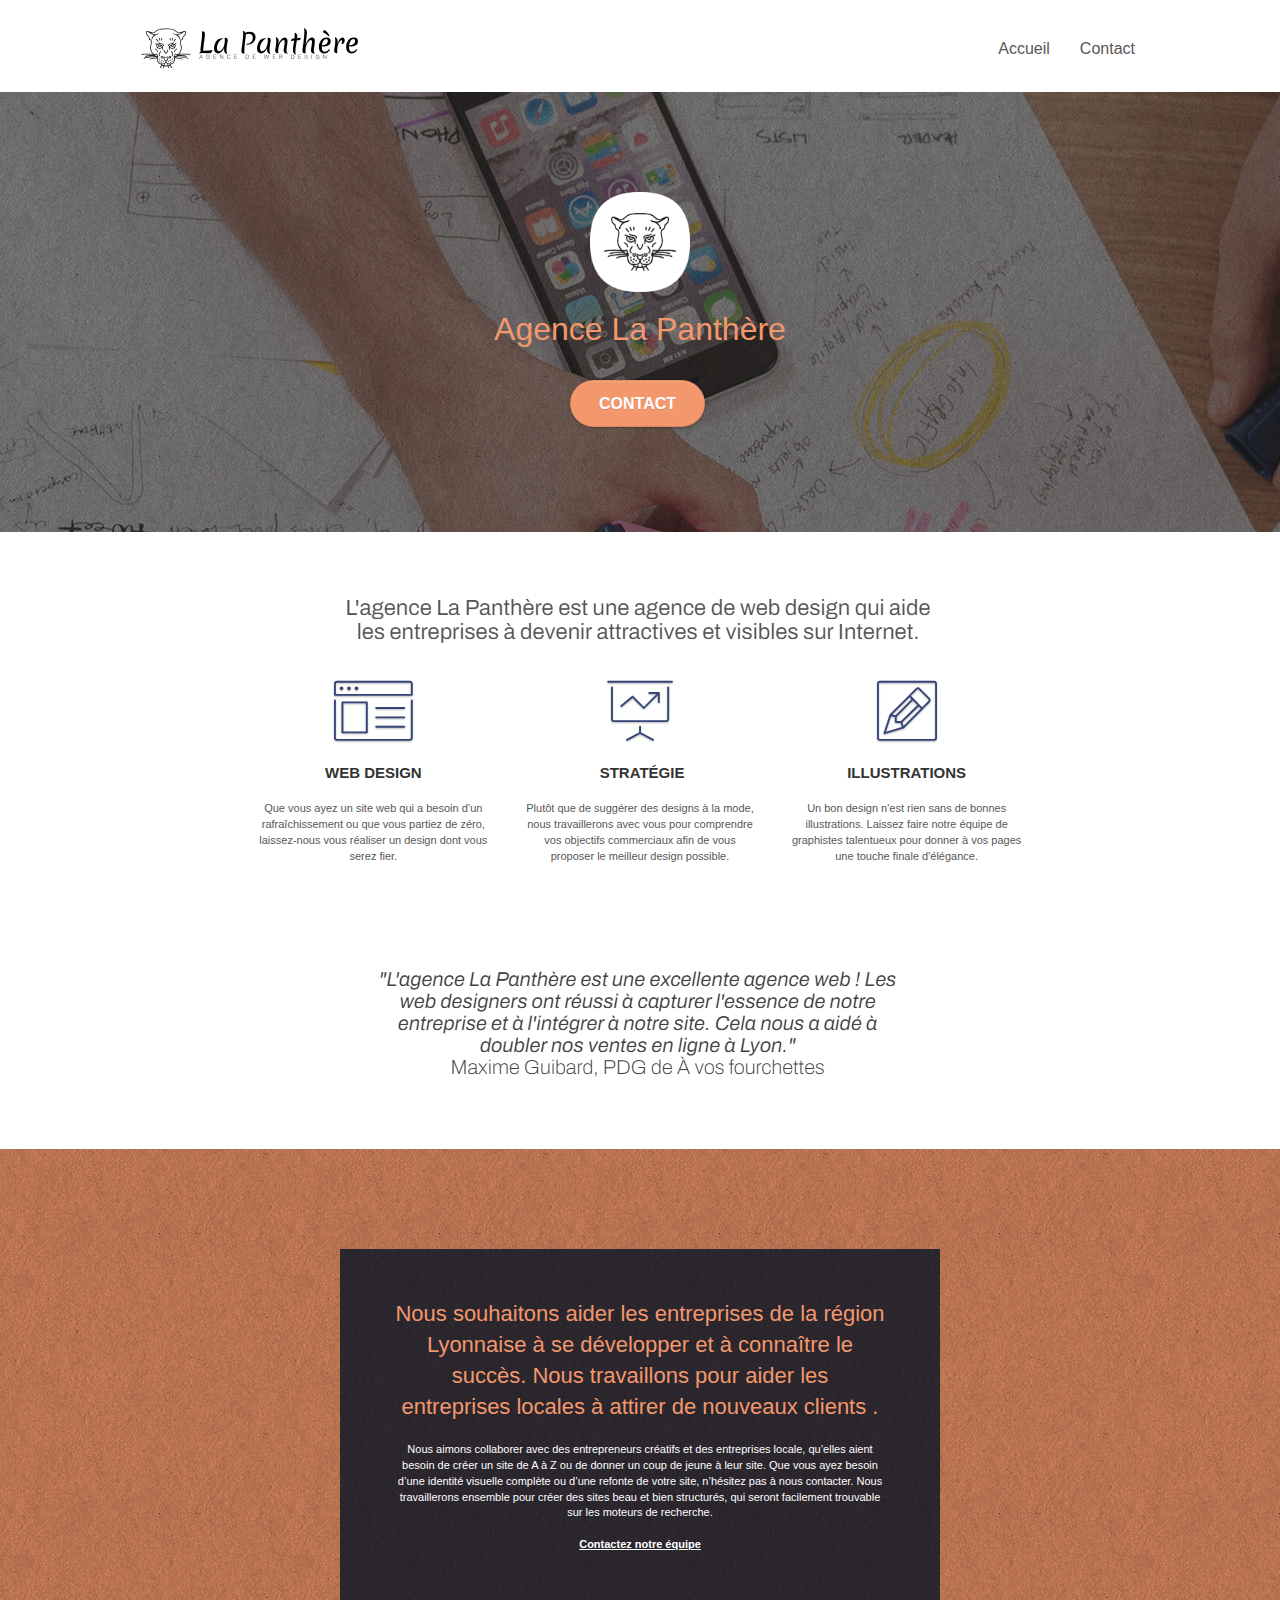
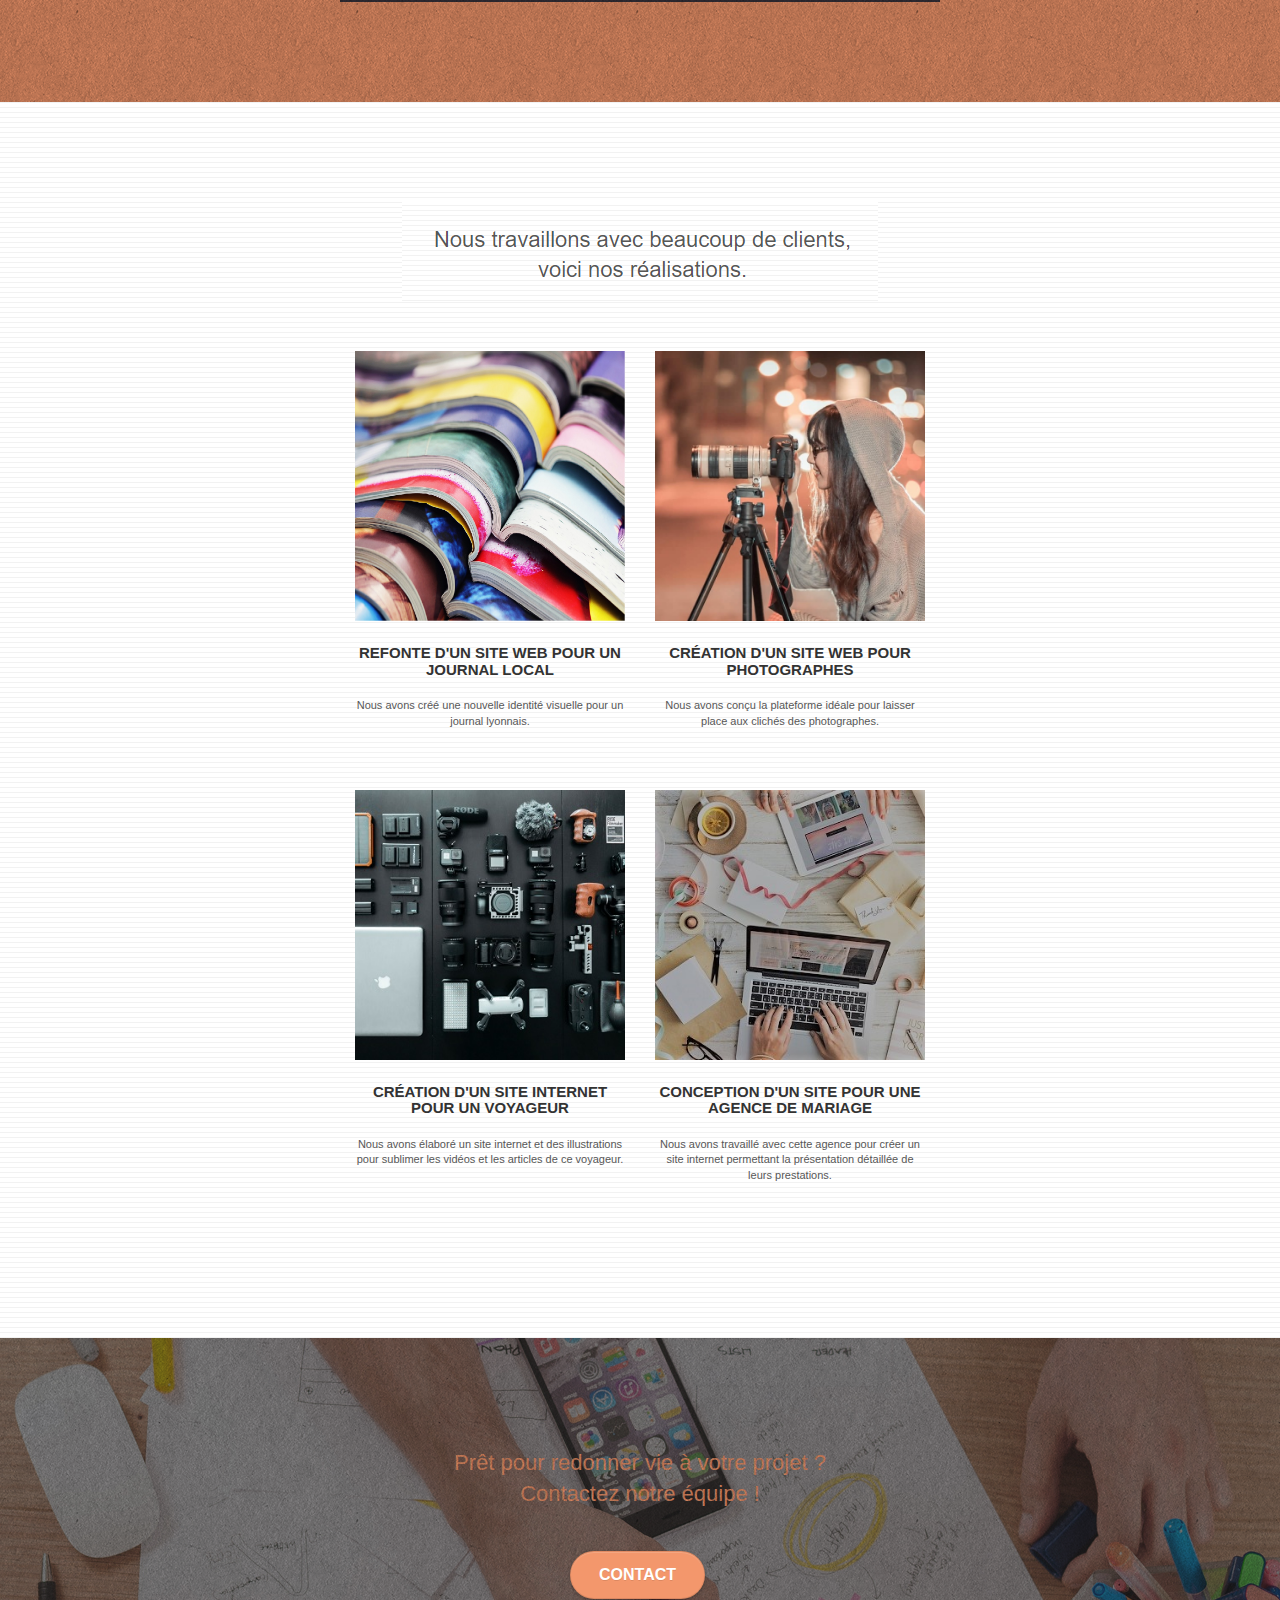
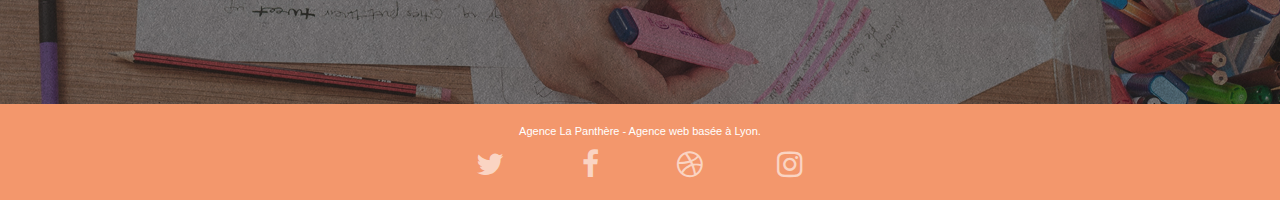
==== index.html @ c5696b27 "fixed all broken links" ====
<!doctype html>
<html lang="fr">
<head>
    <meta charset="utf-8">
    <meta name="keywords" content="seo, google, site web, site internet, agence design paris, agence design, agence design,agence design,agence design,agence design,agence design,agence design,agence design,agence design">
    <meta name="description" content="Agence de web design basée à Lyon!">
    <meta name="viewport" content="width=device-width, initial-scale=1.0, viewport-fit=cover">
    <link rel="shortcut icon" type="image/png" href="favicon.jpg">
    
	<link rel="stylesheet" type="text/css" href="./css/bootstrap.css">
	<link rel="stylesheet" type="text/css" href="style.css">
	<link rel="stylesheet" type="text/css" href="./css/font-awesome.css">
	<link rel="stylesheet" type="text/css" href="./css/et-line.css">
	
    
	<script src="./js/jquery-2.1.0.js"></script>
	<script src="./js/bootstrap.js"></script>
	<script src="./js/blocs.js"></script>
	<script src="./js/jquery.touchSwipe.js" defer></script>
	<script src="./js/gmaps.js"></script>

    <title>La panthère</title>

    
<!-- Analytics -->
 
<!-- Analytics END -->
    
</head>
<body>
<!-- Principal conteneur -->
<div class="page-container">
    
<!-- bloc-0 -->
<div class="bloc bgc-white l-bloc " id="bloc-0">
	<div class="container bloc-sm">

		<nav class="navbar row">
			<div class="navbar-header">
				
				<a class="navbar-brand" href="index.html"><img src="img/agence-la-panthere-monochrome.svg" alt="paris web design logo agence web meilleure agence" height="40" /></a>
				
				<button id="nav-toggle" type="button" class="ui-navbar-toggle navbar-toggle" data-toggle="collapse" data-target=".navbar-1">
					<span class="sr-only">Toggle navigation</span><span class="icon-bar"></span><span class="icon-bar"></span><span class="icon-bar"></span>
				</button>
			</div>
			<div class="collapse navbar-collapse navbar-1 special-dropdown-nav">
				<ul class="site-navigation nav navbar-nav">
					<li>
						<a href="index.html">Accueil</a>
					</li>
					<li>
					</li>
					<li>
						<a href="contact.html">Contact</a>
					</li>
				</ul>
			</div>
		</nav>
	</div>
</div>
<!-- bloc-0 END -->

<!-- bloc-1-presentation -->
<div class="bloc bgc-dark-slate-blue bg-banniere d-bloc bg-t-edge bloc-bg-texture texture-paper b-parallax" id="bloc-1-hero">
	<div class="container bloc-lg">
		<div class="row tight-width-whitespace">
			<div class="col-sm-12">
				<img src="img/logo.png" class="center-block image-resize-mode" width="100" alt="Agence La Panthère, agence web paris, création logo paris" />
				<h1 class="text-center hero-bloc-text tc-white ">
					Agence La Panthère
				</h1>
				<div class="text-center">
					<a href="contact.html" class="btn btn-lg btn-clean btn-rd cta-hero btn-atomic-tangerine" id="cta-hero">Contact</a>
				</div>
			</div>
		</div>
	</div>
</div>
<!-- bloc-1-presentation END -->

<!-- bloc-2-services -->
<div class="bloc bgc-white l-bloc" id="bloc-2-services">
	<div class="container bloc-md">
		<div class="row">
			<div class="col-sm-12 text-center">
				<img alt="agence web, agence web paris, web design paris, stratégie web" src="img/title.png" />
			</div>
		</div>
		<div class="row voffset-lg med-width-whitespace">
			<div class="col-sm-4">
				<div class="text-center">
					<span class="et-icon-browser sm-shadow icon-dark-slate-blue icons icon-lg"></span>
				</div>
				<h3 class="mg-md text-center">
					Web design
				</h3>
				<p class="text-center ">
					Que vous ayez un site web qui a besoin d&rsquo;un rafraîchissement ou que vous partiez de zéro, laissez-nous vous réaliser un design dont vous serez fier.
				</p>
			</div>
			<div class="col-sm-4">
				<div class="text-center">
					<span class="et-icon-presentation sm-shadow icon-dark-slate-blue icons icon-lg"></span>
				</div>
				<h3 class="mg-md text-center">
					&nbsp;Stratégie
				</h3>
				<p class="text-center ">
					Plutôt que de suggérer des designs à la mode, nous travaillerons avec vous pour comprendre vos objectifs commerciaux afin de vous proposer le meilleur design possible.<br>
				</p>
			</div>
			<div class="col-sm-4">
				<div class="text-center">
					<span class="et-icon-edit sm-shadow icon-dark-slate-blue icons icon-lg"></span>
				</div>
				<h3 class="mg-md text-center">
					Illustrations
				</h3>
				<p class="text-center ">
					Un bon design n'est rien sans de bonnes illustrations. Laissez faire notre équipe de graphistes talentueux pour donner à vos pages une touche finale d'élégance.
				</p>
			</div>
		</div>
		<div class="row voffset-lg voffset">
			<div class="col-xs-12 col-md-8 col-md-offset-2 text-center">
				<img alt="agence web, agence web paris, web design paris, stratégie web" src="img/citation.png" />

			</div>
		</div>
	</div>
</div>
<!-- bloc-2-services END -->

<!-- bloc-3-what-i-do -->
<div class="bloc tc-white bgc-atomic-tangerine bg-presentation d-bloc bloc-bg-texture texture-paper b-parallax" id="bloc-3-what-i-do">
	<div class="container bloc-lg">
		<div class="row tight-width-whitespace black-background">
			<div class="col-sm-12">
				<h2 class="mg-md text-center tc-white">
					Nous souhaitons aider les entreprises de la région Lyonnaise à se développer et à connaître le succès. Nous travaillons pour aider les entreprises locales à attirer de nouveaux clients .<br>
				</h2>
				<p class="text-center white">
					Nous aimons collaborer avec des entrepreneurs créatifs et des entreprises locale, qu’elles aient besoin de créer un site de A à Z ou de donner un coup de jeune à leur site. Que vous ayez besoin d’une identité visuelle complète ou d’une refonte de votre site, n’hésitez pas à nous contacter. Nous travaillerons ensemble pour créer des sites beau et bien structurés, qui seront facilement trouvable sur les moteurs de recherche. <br><br><a class="ltc-white bold-link" href="contact.html">Contactez notre équipe</a><br>
				</p>
			</div>
		</div>
	</div>
</div>
<!-- bloc-3-what-i-do END -->

<!-- bloc-4-portfolio -->
<div class="bloc bgc-white bg-lines-h2-bg bg-repeat l-bloc" id="bloc-4-portfolio">
	<div class="container bloc-lg">
		<div class="row">
			<div class="col-sm-12 text-center">
				<img alt="agence web, agence web paris, web design paris, stratégie web" src="img/title2.png" />
			</div>
		</div>
		<div class="row tight-width-whitespace portfolio-row">
			<div class="col-sm-6">
				<a href="#" data-lightbox="img/1.jpg" data-gallery-id="gallery-1" data-caption="Refonte d'un site web pour un journal local" data-frame="snapshot-lb"><img src="img/1.jpg" alt="paris web design logo agence web meilleure agence et refonte site web journal" class="img-responsive portfolio-thumb" /></a>
				<h3 class="mg-md text-center">
					Refonte d'un site web pour un journal local
				</h3>
				<p class="text-center">
					Nous avons créé une nouvelle identité visuelle pour un journal lyonnais.
				</p>
			</div>
			<div class="col-sm-6">
				<a href="#" data-lightbox="img/2.jpg" data-gallery-id="gallery-1" data-caption="Création d'un site web pour photographes" data-frame="snapshot-lb"><img src="img/2.jpg" class="img-responsive portfolio-thumb" alt="paris web design logo agence web meilleure agence, Création d'un site web pour photographes" /></a>
				<h3 class="mg-md text-center">
					Création d'un site web pour photographes
				</h3>
				<p class="text-center">
					Nous avons conçu la plateforme idéale pour laisser place aux clichés des photographes.
				</p>
			</div>
		</div>
		<div class="row tight-width-whitespace portfolio-row">
			<div class="col-sm-6">
				<a href="#" data-lightbox="img/3.bmp" data-gallery-id="gallery-1" data-caption="Création d'un site internet pour un voyageur" data-frame="snapshot-lb"><img src="img/3.bmp" class="img-responsive portfolio-thumb" alt="paris web design logo agence web meilleure agence, Création d'un site web pour voyageur"/></a>
				<h3 class="mg-md text-center">
					Création d'un site internet pour un voyageur
				</h3>
				<p class="text-center">
					Nous avons élaboré un site internet et des illustrations pour sublimer les vidéos et les articles de ce voyageur.
				</p>
			</div>
			<div class="col-sm-6">
				<a href="#" data-lightbox="img/4.bmp" data-gallery-id="gallery-1" data-caption="Conception d'un site pour une agence de mariage" data-frame="snapshot-lb"><img src="img/4.bmp" class="img-responsive portfolio-thumb" alt="paris web design logo agence web meilleure agence, Création d'un site web pour agence de mariage" /></a>
				<h3 class="mg-md text-center">
					Conception d'un site pour une agence de mariage
				</h3>
				<p class="text-center">
					Nous avons travaillé avec cette agence pour créer un site internet permettant la présentation détaillée de leurs prestations.
				</p>
			</div>
		</div>
	</div>
</div>
<!-- bloc-4-portfolio END -->

<!-- bloc-5-cta -->
<div class="bloc bgc-dark-slate-blue bg-banniere d-bloc bloc-bg-texture texture-paper" id="bloc-5-cta">
	<div class="container bloc-lg">
		<div class="row">
			<h2 class="mg-md text-center tc-white">
				Prêt pour redonner vie à votre projet ?<br>Contactez notre équipe !
			</h2>
			<div class="col-sm-12 text-center">
				<a href="contact.html" class="btn btn-atomic-tangerine btn-clean btn-rd btn-lg cta-hero">Contact</a>
			</div>
		</div>
	</div>
</div>
<!-- bloc-5-cta END -->

<!-- Footer - bloc-8 -->
<div class="bloc bgc-atomic-tangerine d-bloc" id="bloc-8">
	<div class="container bloc-sm">
		<div class="row">
			<div class="col-sm-12">
				<p class="text-center white">
					Agence La Panthère - Agence web basée à Lyon.<br>
				</p>
				<div class="row row-no-gutters social">
					<div class="col-sm-3">
						<div class="text-center">
							<a class="social" href="index.html"><span class="fa fa-twitter icon-md"></span></a>
						</div>
					</div>
					<div class="col-sm-3">
						<div class="text-center">
							<a class="social" href="index.html"><span class="fa fa-facebook icon-md"></span></a>
						</div>
					</div>
					<div class="col-sm-3">
						<div class="text-center">
							<a class="social" href="index.html"><span class="fa fa-dribbble icon-md"></span></a>
						</div>
					</div>
					<div class="col-sm-3">
						<div class="text-center">
							<a class="social" href="index.html"><span class="fa fa-instagram icon-md"></span></a>
						</div>
					</div>
					
				
			</div>
		</div>
	</div>
</div>
<!-- Footer - bloc-8 END -->

</div>
<!-- Principal conteneur END -->
    

</body>
</html>
---- style.css ----
body {
    margin: 0;
    padding: 0;
    background: #FFF;
    overflow-x: hidden;
    -webkit-font-smoothing: antialiased;
    -moz-osx-font-smoothing: grayscale;
}

a,
button {
    transition: all .3s ease-in-out;
    outline: none!important;
}

a:hover {
    text-decoration: none;
    cursor: pointer;
}

#page-loading-blocs-notifaction {
    position: fixed;
    top: 0;
    bottom: 0;
    width: 100%;
    z-index: 100000;
    background: #FFFFFF url("img/pageload-spinner.gif") no-repeat center center;
}

.bloc {
    width: 100%;
    clear: both;
    background: 50% 50% no-repeat;
    padding: 0 50px;
    -webkit-background-size: cover;
    -moz-background-size: cover;
    -o-background-size: cover;
    background-size: cover;
    position: relative;
}

.bloc .container {
    padding-left: 0;
    padding-right: 0;
}

.bloc-lg {
    padding: 100px 50px;
}

.bloc-md {
    padding: 50px;
}

.bloc-sm {
    padding: 20px 50px;
}

.bg-center,
.bg-l-edge,
.bg-r-edge,
.bg-t-edge,
.bg-b-edge,
.bg-tl-edge,
.bg-bl-edge,
.bg-tr-edge,
.bg-br-edge,
.bg-repeat {
    -webkit-background-size: auto!important;
    -moz-background-size: auto!important;
    -o-background-size: auto!important;
    background-size: auto!important;
}

.bg-repeat {
    background: repeat;
}

.bg-t-edge {
    background: top no-repeat;
}

.bloc-bg-texture::before {
    content: "";
    background-size: 2px 2px;
    position: absolute;
    top: 0;
    bottom: 0;
    left: 0;
    right: 0;
}

.texture-paper::before {
    background: url("img/texture-paper.png");
    background-size: 280px 280px;
}

.b-parallax {
    background-attachment: fixed;
}

.d-bloc {
    color: rgba(255, 255, 255, .7);
}

.d-bloc button:hover {
    color: rgba(255, 255, 255, .9);
}

.d-bloc .icon-round,
.d-bloc .icon-square,
.d-bloc .icon-rounded,
.d-bloc .icon-semi-rounded-a,
.d-bloc .icon-semi-rounded-b {
    border-color: rgba(255, 255, 255, .9);
}

.d-bloc .divider-h span {
    border-color: rgba(255, 255, 255, .2);
}

.d-bloc .a-btn,
.d-bloc .navbar a,
.d-bloc .navbar-brand,
.d-bloc a .icon-sm,
.d-bloc a .icon-md,
.d-bloc a .icon-lg,
.d-bloc a .icon-xl,
.d-bloc h1 a,
.d-bloc h2 a,
.d-bloc h3 a,
.d-bloc h4 a,
.d-bloc h5 a,
.d-bloc h6 a,
.d-bloc p a {
    color: rgba(255, 255, 255, .6);
}

.d-bloc .a-btn:hover,
.d-bloc .navbar a:hover,
.d-bloc .navbar-brand:hover,
.d-bloc a:hover .icon-sm,
.d-bloc a:hover .icon-md,
.d-bloc a:hover .icon-lg,
.d-bloc a:hover .icon-xl,
.d-bloc h1 a:hover,
.d-bloc h2 a:hover,
.d-bloc h3 a:hover,
.d-bloc h4 a:hover,
.d-bloc h5 a:hover,
.d-bloc h6 a:hover,
.d-bloc p a:hover {
    color: rgba(255, 255, 255, 1);
}

.d-bloc .navbar-toggle .icon-bar {
    background: rgba(255, 255, 255, 1);
}

.d-bloc .btn-wire,
.d-bloc .btn-wire:hover {
    color: rgba(255, 255, 255, 1);
    border-color: rgba(255, 255, 255, 1);
}

.d-bloc .panel {
    color: rgba(0, 0, 0, .5);
}

.d-bloc .panel button:hover {
    color: rgba(0, 0, 0, .7);
}

.d-bloc .panel icon {
    border-color: rgba(0, 0, 0, .7);
}

.d-bloc .panel .divider-h span {
    border-color: rgba(0, 0, 0, .1);
}

.d-bloc .panel .a-btn {
    color: rgba(0, 0, 0, .6);
}

.d-bloc .panel .a-btn:hover {
    color: rgba(0, 0, 0, 1);
}

.d-bloc .panel .btn-wire,
.d-bloc .panel .btn-wire:hover {
    color: rgba(0, 0, 0, .7);
    border-color: rgba(0, 0, 0, .3);
}

.d-bloc .panel,
.l-bloc {
    color: rgba(0, 0, 0, .5);
}

.d-bloc .panel button:hover,
.l-bloc button:hover {
    color: rgba(0, 0, 0, .7);
}

.l-bloc .icon-round,
.l-bloc .icon-square,
.l-bloc .icon-rounded,
.l-bloc .icon-semi-rounded-a,
.l-bloc .icon-semi-rounded-b {
    border-color: rgba(0, 0, 0, .7);
}

.d-bloc .panel .divider-h span,
.l-bloc .divider-h span {
    border-color: rgba(0, 0, 0, .1);
}

.d-bloc .panel .a-btn,
.l-bloc .a-btn,
.l-bloc .navbar a,
.l-bloc .navbar-brand,
.l-bloc a .icon-sm,
.l-bloc a .icon-md,
.l-bloc a .icon-lg,
.l-bloc a .icon-xl,
.l-bloc h1 a,
.l-bloc h2 a,
.l-bloc h3 a,
.l-bloc h4 a,
.l-bloc h5 a,
.l-bloc h6 a,
.l-bloc p a {
    color: rgba(0, 0, 0, .6);
}

.d-bloc .panel .a-btn:hover,
.l-bloc .a-btn:hover,
.l-bloc .navbar a:hover,
.l-bloc .navbar-brand:hover,
.l-bloc a:hover .icon-sm,
.l-bloc a:hover .icon-md,
.l-bloc a:hover .icon-lg,
.l-bloc a:hover .icon-xl,
.l-bloc h1 a:hover,
.l-bloc h2 a:hover,
.l-bloc h3 a:hover,
.l-bloc h4 a:hover,
.l-bloc h5 a:hover,
.l-bloc h6 a:hover,
.l-bloc p a:hover {
    color: rgba(0, 0, 0, 1);
}

.l-bloc .navbar-toggle .icon-bar {
    color: rgba(0, 0, 0, .6);
}

.d-bloc .panel .btn-wire,
.d-bloc .panel .btn-wire:hover,
.l-bloc .btn-wire,
.l-bloc .btn-wire:hover {
    color: rgba(0, 0, 0, .7);
    border-color: rgba(0, 0, 0, .3);
}

.voffset {
    margin-top: 30px;
}

.voffset-lg {
    margin-top: 80px;
}

.row-no-gutters {
    margin-right: 0;
    margin-left: 0;
}

.row.row-no-gutters > [class^="col-"],
.row.row-no-gutters > [class*=" col-"] {
    padding-right: 0;
    padding-left: 0;
}

#bloc-1-hero h1 {
    font-size: 32px;
}

.navbar {
    margin-bottom: 0;
    z-index: 1;
}

.navbar-brand {
    height: auto;
    padding: 3px 15px;
    font-size: 25px;
    font-weight: normal;
    font-weight: 600;
    line-height: 44px;
}

.navbar-brand img {
    max-height: 200px;
    margin: 0 5px 0 0;
    display: inline;
}

.navbar-brand img[src$=svg] {
    min-width: 100px;
}

.nav-center .navbar-brand img {
    margin: 0;
}

.navbar .nav {
    padding-top: 2px;
    margin-right: -16px;
    float: right;
    z-index: 1;
}

.nav > li {
    float: left;
    margin-top: 4px;
    font-size: 16px;
}

.navbar-nav .open .dropdown-menu > li > a {
    text-align: inherit;
}

.nav > li a:hover,
.nav > li a:focus {
    background: transparent;
}

.navbar-toggle {
    margin: 10px 10px 0 0;
    border: 0px;
}

.navbar-toggle:hover {
    background: transparent!important;
}

.navbar-toggle .icon-bar {
    background-color: rgba(0, 0, 0, .5);
    width: 26px;
}

.nav-invert .navbar .nav {
    float: left;
}

.nav-invert .navbar-header,
.nav-invert .navbar-brand {
    float: right;
    position: relative;
    z-index: 2;
}

@media (min-width: 768px) {
    .site-navigation {
        position: absolute;
        top: 50%;
        right: 20px;
        transform: translate(0, -50%);
        -webkit-transform: translateY(-50%);
    }
    .nav > li .dropdown-menu a,
    .nav > li .dropdown-menu a:hover {
        color: #484848;
    }
    .nav-invert .site-navigation {
        left: 0;
        right: 0;
    }
    .nav-center {
        text-align: center;
    }
    .nav-center .navbar-header {
        width: 100%;
    }
    .nav-center .navbar-header,
    .nav-center .navbar-brand,
    .nav-center .nav > li {
        float: none;
        display: inline-block;
    }
    .nav-center .site-navigation {
        position: relative;
        width: 100%;
        right: 0;
        margin-right: 0px;
        margin-top: 20px;
    }
    .nav-center.mini-nav .navbar-toggle {
        float: none;
        margin: 10px auto 0;
    }
}

.nav > li > .dropdown a {
    background: none!important;
    display: block;
    padding: 14px 15px;
}

nav .caret {
    margin: 0 5px;
}

.dropdown-menu .dropdown-menu {
    top: -8px;
    left: 100%;
}

.dropdown-menu .dropmenu-flow-right {
    top: 100%;
    left: 0;
    margin-left: -1px;
    border-top-left-radius: 0;
    border-top-right-radius: 0;
}

.dropdown-menu .dropdown span {
    border: 4px solid black;
    border-top-color: transparent;
    border-right-color: transparent;
    border-bottom-color: transparent;
    margin: 6px -5px 0 0!important;
    float: right;
}

.mg-md {
    margin-top: 10px;
    margin-bottom: 20px;
}

.mg-lg {
    margin-top: 10px;
    margin-bottom: 40px;
}

.btn {
    margin: 0 5px 5px 0;
}

.btn.pull-right {
    margin: 0 0 5px 5px;
}

.btn-d,
.btn-d:hover,
.btn-d:focus {
    color: #FFF;
    background: rgba(0, 0, 0, .3);
}

button {
    outline: none!important;
}

.btn-rd {
    border-radius: 40px;
}

.btn-clean {
    border: 1px solid rgba(0, 0, 0, .08);
    border-bottom-color: rgba(0, 0, 0, .1);
    text-shadow: 0 1px 0 rgba(0, 0, 1, .1);
    box-shadow: 0 1px 3px rgba(0, 0, 1, .25), inset 0 1px 0 0 rgba(255, 255, 255, .15);
}

.icon-md {
    font-size: 30px!important;
}

.icon-lg {
    font-size: 60px!important;
}

.sm-shadow {
    text-shadow: 0 1px 2px rgba(0, 0, 0, .3);
}

.panel-sq,
.panel-sq .panel-heading,
.panel-sq .panel-footer {
    border-radius: 0;
}

.panel-rd {
    border-radius: 30px;
}

.panel-rd .panel-heading {
    border-radius: 29px 29px 0 0;
}

.panel-rd .panel-footer {
    border-radius: 0 0 29px 29px;
}

.form-control {
    border-color: rgba(0, 0, 0, .1);
    box-shadow: none;
}

.scrollToTop {
    width: 40px;
    height: 40px;
    position: fixed;
    bottom: 20px;
    right: 20px;
    opacity: 0;
    z-index: 500;
    transition: all .3s ease-in-out;
}

.scrollToTop span {
    margin-top: 6px;
}

.showScrollTop {
    font-size: 14px;
    opacity: 1;
}

a[data-lightbox] {
    position: relative;
    display: block;
    text-align: center;
}

a[data-lightbox]:hover::before {
    content: "+";
    font-family: "HelveticaNeue-Light", "Helvetica Neue Light", "Helvetica Neue", Helvetica, Arial;
    font-size: 32px;
    width: 50px;
    height: 50px;
    margin-left: -25px;
    border-radius: 50%;
    background: rgba(0, 0, 0, .6);
    color: #FFF;
    font-weight: 100;
    z-index: 1;
    position: absolute;
    top: 50%;
    transform: translateY(-50%);
    -webkit-transform: translateY(-50%);
}

a[data-lightbox]:hover img {
    opacity: 0.6;
    -webkit-animation-fill-mode: none;
    animation-fill-mode: none;
}

#lightbox-modal {
    display: flex;
    align-items: center;
}

#lightbox-modal .modal-dialog {
    width: 90%;
    max-width: 900px;
    margin: 0 auto 0;
}

#lightbox-modal .modal-dialog img {
    max-height: 90vh;
    margin: 0 auto;
}

.lightbox-caption {
    padding: 20px;
    color: #FFF;
    background: rgba(0, 0, 0, .5);
    position: absolute;
    left: 15px;
    right: 15px;
    bottom: 5px;
}

.close-lightbox {
    color: #FFF;
    font-size: 30px;
    position: absolute;
    top: 20px;
    right: 20px;
    z-index: 20;
    background: rgba(0, 0, 0, .5);
    border: none;
    line-height: 30px;
    padding: 0 9px 5px;
    opacity: 0.3;
}

.close-lightbox:hover,
.next-lightbox:hover,
.prev-lightbox:hover {
    opacity: 1.0;
    color: #FFF;
}

.next-lightbox,
.prev-lightbox {
    font-size: 20px;
    color: rgba(255, 255, 255, .9);
    background: rgba(0, 0, 0, .5);
    transition: all .2s ease-in-out;
    position: absolute;
    top: 45%;
    z-index: 1;
    opacity: 0.4;
}

.next-lightbox {
    padding: 6px 8px 1px 13px;
    right: 25px;
}

.prev-lightbox {
    padding: 6px 13px 1px 10px;
    left: 25px;
}

.snapshot-lb .modal-body {
    padding-bottom: 45px;
}

.snapshot-lb .lightbox-caption {
    padding: 0;
    color: rgba(0, 0, 0, .5);
    background: none;
}

h1,
h2,
h3,
h4,
h5,
h6,
p,
label,
.btn,
a {
    font-family: "helvetica";
    font-weight: 400;
    color: #575757!important;
}

.container {
    max-width: 1000px;
}

.hero-bloc-text {
    font-size: 38px;
}

.hero-bloc-text-sub {
    font-size: 36px;
}

.statement-bloc-text {
    line-height: 26px;
    font-style: italic;
    font-size: 20px;
    text-align: center;
    font-weight: lighter;
    max-width: 520px;
    margin: auto auto auto auto;
}

p {
    font-size: 11px;
}

.tight-width-whitespace {
    max-width: 600px;
    margin: auto auto auto auto;
}

.h1 {
    font-size: 20px;
    font-family: "Open Sans";
}

.cta-hero {
    margin-top: 22px;
    color: #FFFFFF!important;
    text-transform: uppercase;
    padding: 12px 28px 12px 28px;
    font-size: 16px;
    font-weight: 700;
}

.social {
    max-width: 400px;
    margin: auto auto auto auto;
}

h2 {
    font-size: 22px;
    line-height: 1.4em;
}

h3 {
    font-size: 15px;
    text-transform: uppercase;
    font-weight: 700;
    color: #333333!important;
}

.med-width-whitespace {
    max-width: 800px;
    margin: auto auto auto auto;
    box-shadow: 0px 0px 0px #000000;
}

h1 {
    color: #333333!important;
}

h4 {
    color: #333333!important;
}

.icons {
    margin-bottom: 14px;
    margin-top: 24px;
}

.white {
    color: #FFFFFF!important;
}

.portfolio-thumb {
    margin-bottom: 24px;
}

.portfolio-row {
    margin-bottom: 44px;
    margin-top: 50px;
}

.avatar {
    box-shadow: 0px 4px 9px rgba(0, 0, 0, 0.3);
}

.black-background {
     background-color: #39333C;
    /* rgba(165, 147, 99, 0.7);  */
    padding: 40px 40px 40px 40px;
}

.bold-link {
    font-weight: 900;
    text-decoration: underline!important;
}

.bgc-white {
    background-color: #FFFFFF;
}

.bgc-dark-slate-blue {
    background-color: #364577;
}

.bgc-atomic-tangerine {
    background-color: #F3976C;
}

.tc-white {
    color: #F3976C!important;
}

.btn-atomic-tangerine {
    background: #F3976C;
    color: #FFFFFF!important;
}

.btn-atomic-tangerine:hover {
    background: #c27956!important;
    color: #FFFFFF!important;
}

.ltc-white {
    color: #FFFFFF!important;
}

.ltc-white:hover {
    color: #cccccc!important;
}

.ltc-atomic-tangerine {
    color: #F3976C!important;
}

.ltc-atomic-tangerine:hover {
    color: #c27956!important;
}

.icon-dark-slate-blue {
    color: #364577!important;
    border-color: #364577!important;
}

.bg-dots-bg {
    background-image: url("img/dots-bg.png");
}

.bg-lines-h2-bg {
    background-image: url("img/lines-h2-bg.png");
}

.bg-banniere {
    background-image: url("img/agence-la-panthere.jpg");
}

.bg-presentation {
    background-image: url("img/image-de-presentation.bmp");
}

@media (max-width: 1024px) {
    .bloc {
        padding-left: 20px;
        padding-right: 20px;
    }
    .bloc.full-width-bloc,
    .bloc-tile-2.full-width-bloc .container,
    .bloc-tile-3.full-width-bloc .container,
    .bloc-tile-4.full-width-bloc .container {
        padding-left: 0;
        padding-right: 0;
    }
}

@media (max-width: 992px) and (min-width: 768px) {
    .navbar .nav {
        max-width: 80%
    }
    .nav-center.navbar .nav {
        max-width: 100%
    }
}

@media only screen and (min-device-width: 768px) and (max-device-width: 1024px) and (orientation: landscape) {
    .b-parallax {
        background-attachment: scroll;
    }
}

@media only screen and (min-device-width: 1024px) and (max-device-width: 1366px) and (-webkit-min-device-pixel-ratio: 1.5) {
    .b-parallax {
        background-attachment: scroll;
    }
}

@media (max-width: 991px) {
    .container {
        width: 100%;
    }
    .b-parallax {
        background-attachment: scroll;
    }
    .page-container,
    #hero-bloc {
        overflow-x: hidden;
        position: relative;
    }
    .bloc {
        padding-left: constant(safe-area-inset-left);
        padding-right: constant(safe-area-inset-right);
    }
    .bloc-group,
    .bloc-group .bloc {
        display: block;
        width: 100%;
    }
    .bloc-fill-screen .fill-bloc-top-edge,
    .bloc-fill-screen .fill-bloc-bottom-edge {
        padding: 0 20px;
        padding-left: constant(safe-area-inset-left);
        padding-right: constant(safe-area-inset-right);
    }
}

@media (max-width: 767px) {
    .page-container {
        overflow-x: hidden;
        position: relative;
    }
    h1,
    h2,
    h3,
    h4,
    h5,
    h6,
    p,
    #disqus_thread {
        padding-left: 10px!important;
        padding-right: 10px!important;
    }
    .b-parallax {
        background-attachment: scroll;
    }
    .navbar .nav {
        padding-top: 0;
        border-top: 1px solid rgba(0, 0, 0, .2);
        float: none!important;
    }
    .navbar.row {
        margin-left: 0;
        margin-right: 0;
    }
    .site-navigation {
        position: inherit;
        transform: none;
        -webkit-transform: none;
        -ms-transform: none;
    }
    .nav > li {
        margin-top: 0;
        border-bottom: 1px solid rgba(0, 0, 0, .1);
        background: rgba(0, 0, 0, .05);
        text-align: left;
        padding-left: 15px;
        width: 100%;
    }
    .nav > li:hover {
        background: rgba(0, 0, 0, .08);
    }
    .dropdown .dropdown a .caret {
        float: none;
        margin: 5px 0 0 10px!important;
        border: 4px solid black;
        border-bottom-color: transparent;
        border-right-color: transparent;
        border-left-color: transparent;
    }
    #hero-bloc .navbar .nav {
        background: rgba(0, 0, 0, .8);
    }
    #hero-bloc .navbar .nav a {
        color: rgba(255, 255, 255, .6);
    }
    .hero {
        padding: 50px 0;
    }
    .hero-nav {
        left: -1px;
        right: -1px;
    }
    .navbar-collapse {
        padding: 0;
        overflow-x: hidden;
        -webkit-box-shadow: none;
        box-shadow: none;
    }
    .navbar-brand img {
        max-height: 40px;
        width: auto;
    }
    .nav-invert .navbar-header {
        float: none;
        width: 100%;
    }
    .nav-invert .navbar-toggle {
        float: left;
        margin-left: 10px;
    }
    .bloc {
        padding-left: 0;
        padding-right: 0;
    }
    .bloc-xxl,
    .bloc-xl,
    .bloc-lg {
        padding: 40px 0;
    }
    .bloc-sm,
    .bloc-md {
        padding-left: 0;
        padding-right: 0;
    }
    .bloc-tile-2 .container,
    .bloc-tile-3 .container,
    .bloc-tile-4 .container,
    .bloc-fill-screen .fill-bloc-top-edge,
    .bloc-fill-screen .fill-bloc-bottom-edge {
        padding-left: 0;
        padding-right: 0;
    }
    .a-block {
        padding: 0 10px;
    }
    .btn-dwn {
        display: none;
    }
    .voffset {
        margin-top: 5px;
    }
    .voffset-md {
        margin-top: 20px;
    }
    .voffset-lg {
        margin-top: 30px;
    }
    form {
        padding: 5px;
    }
    .close-lightbox {
        display: inline-block;
    }
    .blocsapp-device-iphone5 {
        background-size: 216px 425px;
        padding-top: 60px;
        width: 216px;
        height: 425px;
    }
    .blocsapp-device-iphone5 img {
        width: 180px;
        height: 320px;
    }
}

@media (max-width: 400px) {
    .bloc {
        padding-left: 0;
        padding-right: 0;
    }
}

@media (max-width: 767px) {
    .bloc-mob-center-text {
        text-align: center;
    }
}
---- css/et-line.css ----
@font-face {
    font-family: et-line;
    src: url(../fonts/et-line.eot);
    src: url(../fonts/et-line.eot?#iefix) format('embedded-opentype'), url(../fonts/et-line.woff) format('woff'), url(../fonts/et-line.ttf) format('truetype'), url(../fonts/et-line.svg#et-line) format('svg');
    font-weight: 400;
    font-style: normal
}

.et-icon-adjustments,
.et-icon-alarmclock,
.et-icon-anchor,
.et-icon-aperture,
.et-icon-attachment,
.et-icon-bargraph,
.et-icon-basket,
.et-icon-beaker,
.et-icon-bike,
.et-icon-book-open,
.et-icon-briefcase,
.et-icon-browser,
.et-icon-calendar,
.et-icon-camera,
.et-icon-caution,
.et-icon-chat,
.et-icon-circle-compass,
.et-icon-clipboard,
.et-icon-clock,
.et-icon-cloud,
.et-icon-compass,
.et-icon-desktop,
.et-icon-dial,
.et-icon-document,
.et-icon-documents,
.et-icon-download,
.et-icon-dribbble,
.et-icon-edit,
.et-icon-envelope,
.et-icon-expand,
.et-icon-facebook,
.et-icon-flag,
.et-icon-focus,
.et-icon-gears,
.et-icon-genius,
.et-icon-gift,
.et-icon-global,
.et-icon-globe,
.et-icon-googleplus,
.et-icon-grid,
.et-icon-happy,
.et-icon-hazardous,
.et-icon-heart,
.et-icon-hotairballoon,
.et-icon-hourglass,
.et-icon-key,
.et-icon-laptop,
.et-icon-layers,
.et-icon-lifesaver,
.et-icon-lightbulb,
.et-icon-linegraph,
.et-icon-linkedin,
.et-icon-lock,
.et-icon-magnifying-glass,
.et-icon-map,
.et-icon-map-pin,
.et-icon-megaphone,
.et-icon-mic,
.et-icon-mobile,
.et-icon-newspaper,
.et-icon-notebook,
.et-icon-paintbrush,
.et-icon-paperclip,
.et-icon-pencil,
.et-icon-phone,
.et-icon-picture,
.et-icon-pictures,
.et-icon-piechart,
.et-icon-presentation,
.et-icon-pricetags,
.et-icon-printer,
.et-icon-profile-female,
.et-icon-profile-male,
.et-icon-puzzle,
.et-icon-quote,
.et-icon-recycle,
.et-icon-refresh,
.et-icon-ribbon,
.et-icon-rss,
.et-icon-sad,
.et-icon-scissors,
.et-icon-scope,
.et-icon-search,
.et-icon-shield,
.et-icon-speedometer,
.et-icon-strategy,
.et-icon-streetsign,
.et-icon-tablet,
.et-icon-target,
.et-icon-telescope,
.et-icon-toolbox,
.et-icon-tools,
.et-icon-tools-2,
.et-icon-trophy,
.et-icon-tumblr,
.et-icon-twitter,
.et-icon-upload,
.et-icon-video,
.et-icon-wallet,
.et-icon-wine {
    font-family: et-line;
    speak: none;
    font-style: normal;
    font-weight: 400;
    font-variant: normal;
    text-transform: none;
    line-height: 1;
    -webkit-font-smoothing: antialiased;
    -moz-osx-font-smoothing: grayscale;
    display: inline-block
}

.et-icon-mobile:before {
    content: "\e000"
}

.et-icon-laptop:before {
    content: "\e001"
}

.et-icon-desktop:before {
    content: "\e002"
}

.et-icon-tablet:before {
    content: "\e003"
}

.et-icon-phone:before {
    content: "\e004"
}

.et-icon-document:before {
    content: "\e005"
}

.et-icon-documents:before {
    content: "\e006"
}

.et-icon-search:before {
    content: "\e007"
}

.et-icon-clipboard:before {
    content: "\e008"
}

.et-icon-newspaper:before {
    content: "\e009"
}

.et-icon-notebook:before {
    content: "\e00a"
}

.et-icon-book-open:before {
    content: "\e00b"
}

.et-icon-browser:before {
    content: "\e00c"
}

.et-icon-calendar:before {
    content: "\e00d"
}

.et-icon-presentation:before {
    content: "\e00e"
}

.et-icon-picture:before {
    content: "\e00f"
}

.et-icon-pictures:before {
    content: "\e010"
}

.et-icon-video:before {
    content: "\e011"
}

.et-icon-camera:before {
    content: "\e012"
}

.et-icon-printer:before {
    content: "\e013"
}

.et-icon-toolbox:before {
    content: "\e014"
}

.et-icon-briefcase:before {
    content: "\e015"
}

.et-icon-wallet:before {
    content: "\e016"
}

.et-icon-gift:before {
    content: "\e017"
}

.et-icon-bargraph:before {
    content: "\e018"
}

.et-icon-grid:before {
    content: "\e019"
}

.et-icon-expand:before {
    content: "\e01a"
}

.et-icon-focus:before {
    content: "\e01b"
}

.et-icon-edit:before {
    content: "\e01c"
}

.et-icon-adjustments:before {
    content: "\e01d"
}

.et-icon-ribbon:before {
    content: "\e01e"
}

.et-icon-hourglass:before {
    content: "\e01f"
}

.et-icon-lock:before {
    content: "\e020"
}

.et-icon-megaphone:before {
    content: "\e021"
}

.et-icon-shield:before {
    content: "\e022"
}

.et-icon-trophy:before {
    content: "\e023"
}

.et-icon-flag:before {
    content: "\e024"
}

.et-icon-map:before {
    content: "\e025"
}

.et-icon-puzzle:before {
    content: "\e026"
}

.et-icon-basket:before {
    content: "\e027"
}

.et-icon-envelope:before {
    content: "\e028"
}

.et-icon-streetsign:before {
    content: "\e029"
}

.et-icon-telescope:before {
    content: "\e02a"
}

.et-icon-gears:before {
    content: "\e02b"
}

.et-icon-key:before {
    content: "\e02c"
}

.et-icon-paperclip:before {
    content: "\e02d"
}

.et-icon-attachment:before {
    content: "\e02e"
}

.et-icon-pricetags:before {
    content: "\e02f"
}

.et-icon-lightbulb:before {
    content: "\e030"
}

.et-icon-layers:before {
    content: "\e031"
}

.et-icon-pencil:before {
    content: "\e032"
}

.et-icon-tools:before {
    content: "\e033"
}

.et-icon-tools-2:before {
    content: "\e034"
}

.et-icon-scissors:before {
    content: "\e035"
}

.et-icon-paintbrush:before {
    content: "\e036"
}

.et-icon-magnifying-glass:before {
    content: "\e037"
}

.et-icon-circle-compass:before {
    content: "\e038"
}

.et-icon-linegraph:before {
    content: "\e039"
}

.et-icon-mic:before {
    content: "\e03a"
}

.et-icon-strategy:before {
    content: "\e03b"
}

.et-icon-beaker:before {
    content: "\e03c"
}

.et-icon-caution:before {
    content: "\e03d"
}

.et-icon-recycle:before {
    content: "\e03e"
}

.et-icon-anchor:before {
    content: "\e03f"
}

.et-icon-profile-male:before {
    content: "\e040"
}

.et-icon-profile-female:before {
    content: "\e041"
}

.et-icon-bike:before {
    content: "\e042"
}

.et-icon-wine:before {
    content: "\e043"
}

.et-icon-hotairballoon:before {
    content: "\e044"
}

.et-icon-globe:before {
    content: "\e045"
}

.et-icon-genius:before {
    content: "\e046"
}

.et-icon-map-pin:before {
    content: "\e047"
}

.et-icon-dial:before {
    content: "\e048"
}

.et-icon-chat:before {
    content: "\e049"
}

.et-icon-heart:before {
    content: "\e04a"
}

.et-icon-cloud:before {
    content: "\e04b"
}

.et-icon-upload:before {
    content: "\e04c"
}

.et-icon-download:before {
    content: "\e04d"
}

.et-icon-target:before {
    content: "\e04e"
}

.et-icon-hazardous:before {
    content: "\e04f"
}

.et-icon-piechart:before {
    content: "\e050"
}

.et-icon-speedometer:before {
    content: "\e051"
}

.et-icon-global:before {
    content: "\e052"
}

.et-icon-compass:before {
    content: "\e053"
}

.et-icon-lifesaver:before {
    content: "\e054"
}

.et-icon-clock:before {
    content: "\e055"
}

.et-icon-aperture:before {
    content: "\e056"
}

.et-icon-quote:before {
    content: "\e057"
}

.et-icon-scope:before {
    content: "\e058"
}

.et-icon-alarmclock:before {
    content: "\e059"
}

.et-icon-refresh:before {
    content: "\e05a"
}

.et-icon-happy:before {
    content: "\e05b"
}

.et-icon-sad:before {
    content: "\e05c"
}

.et-icon-facebook:before {
    content: "\e05d"
}

.et-icon-twitter:before {
    content: "\e05e"
}

.et-icon-googleplus:before {
    content: "\e05f"
}

.et-icon-rss:before {
    content: "\e060"
}

.et-icon-tumblr:before {
    content: "\e061"
}

.et-icon-linkedin:before {
    content: "\e062"
}

.et-icon-dribbble:before {
    content: "\e063"
}
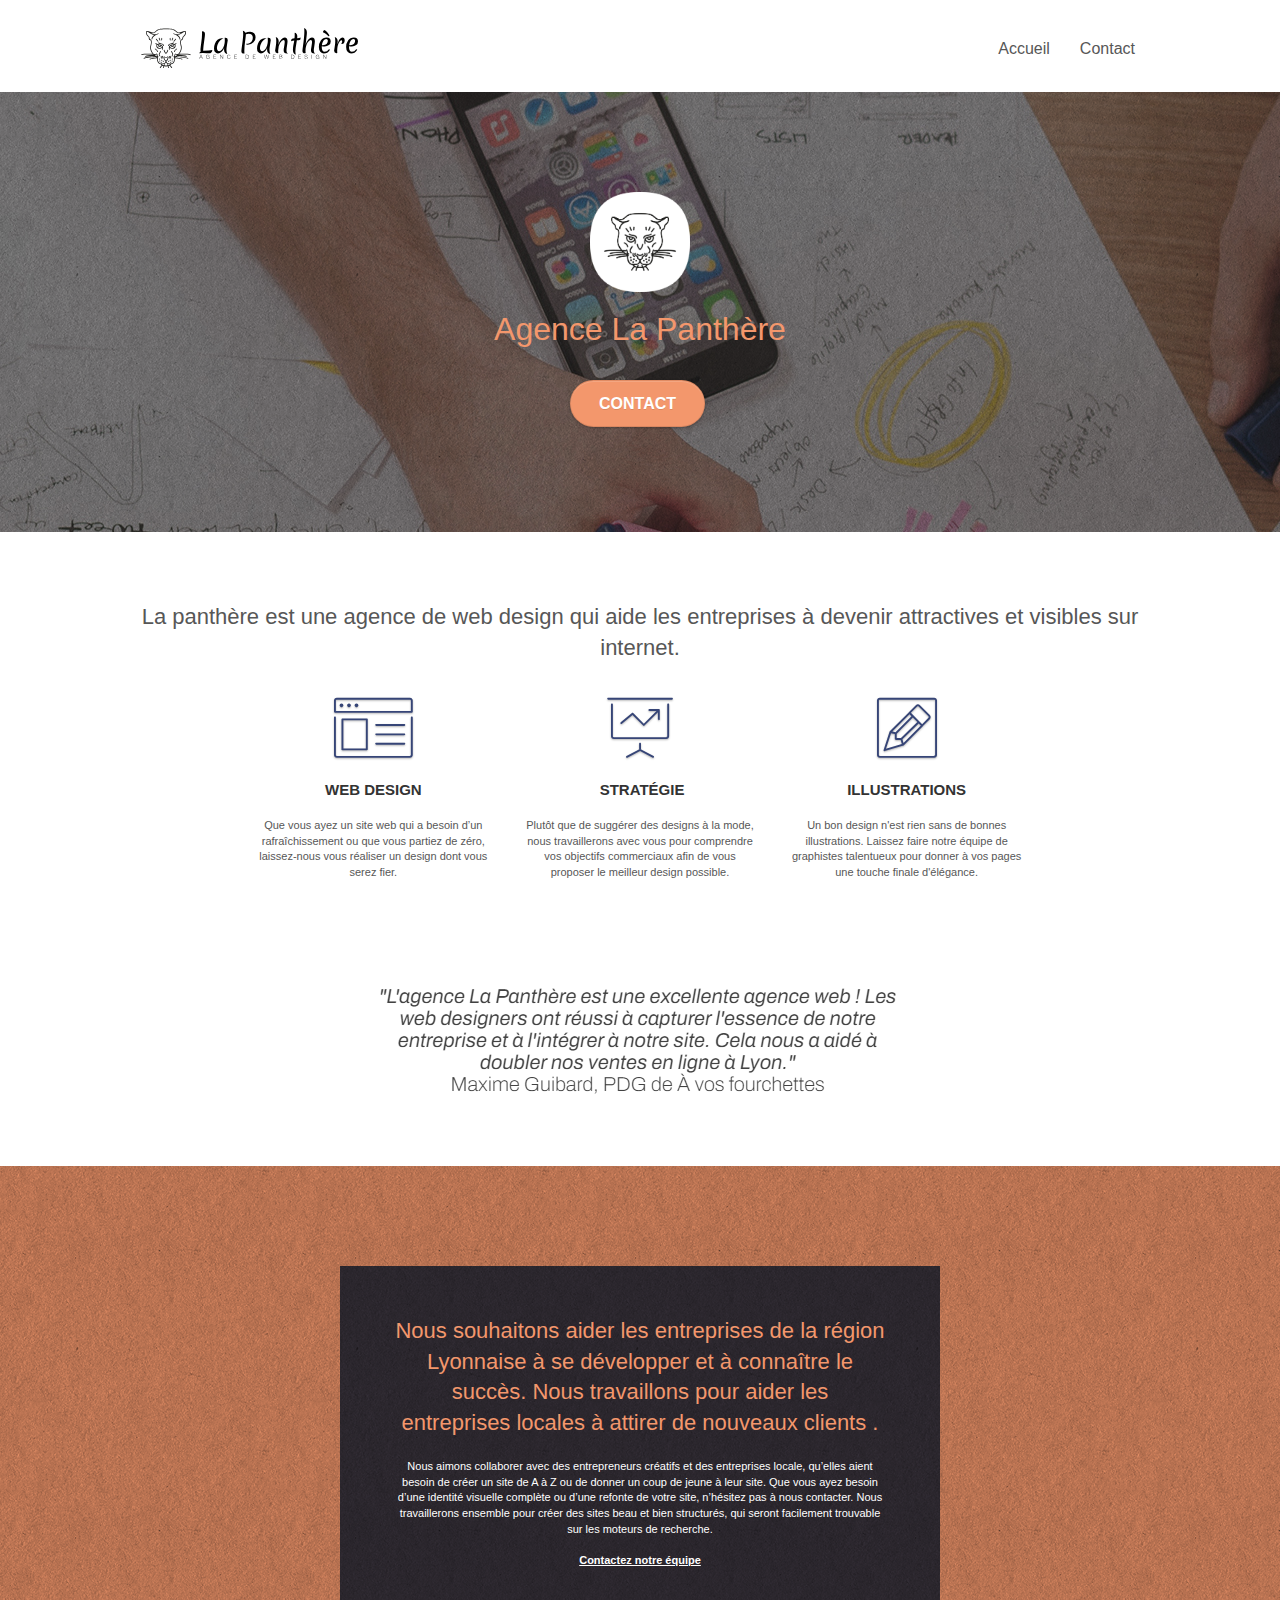
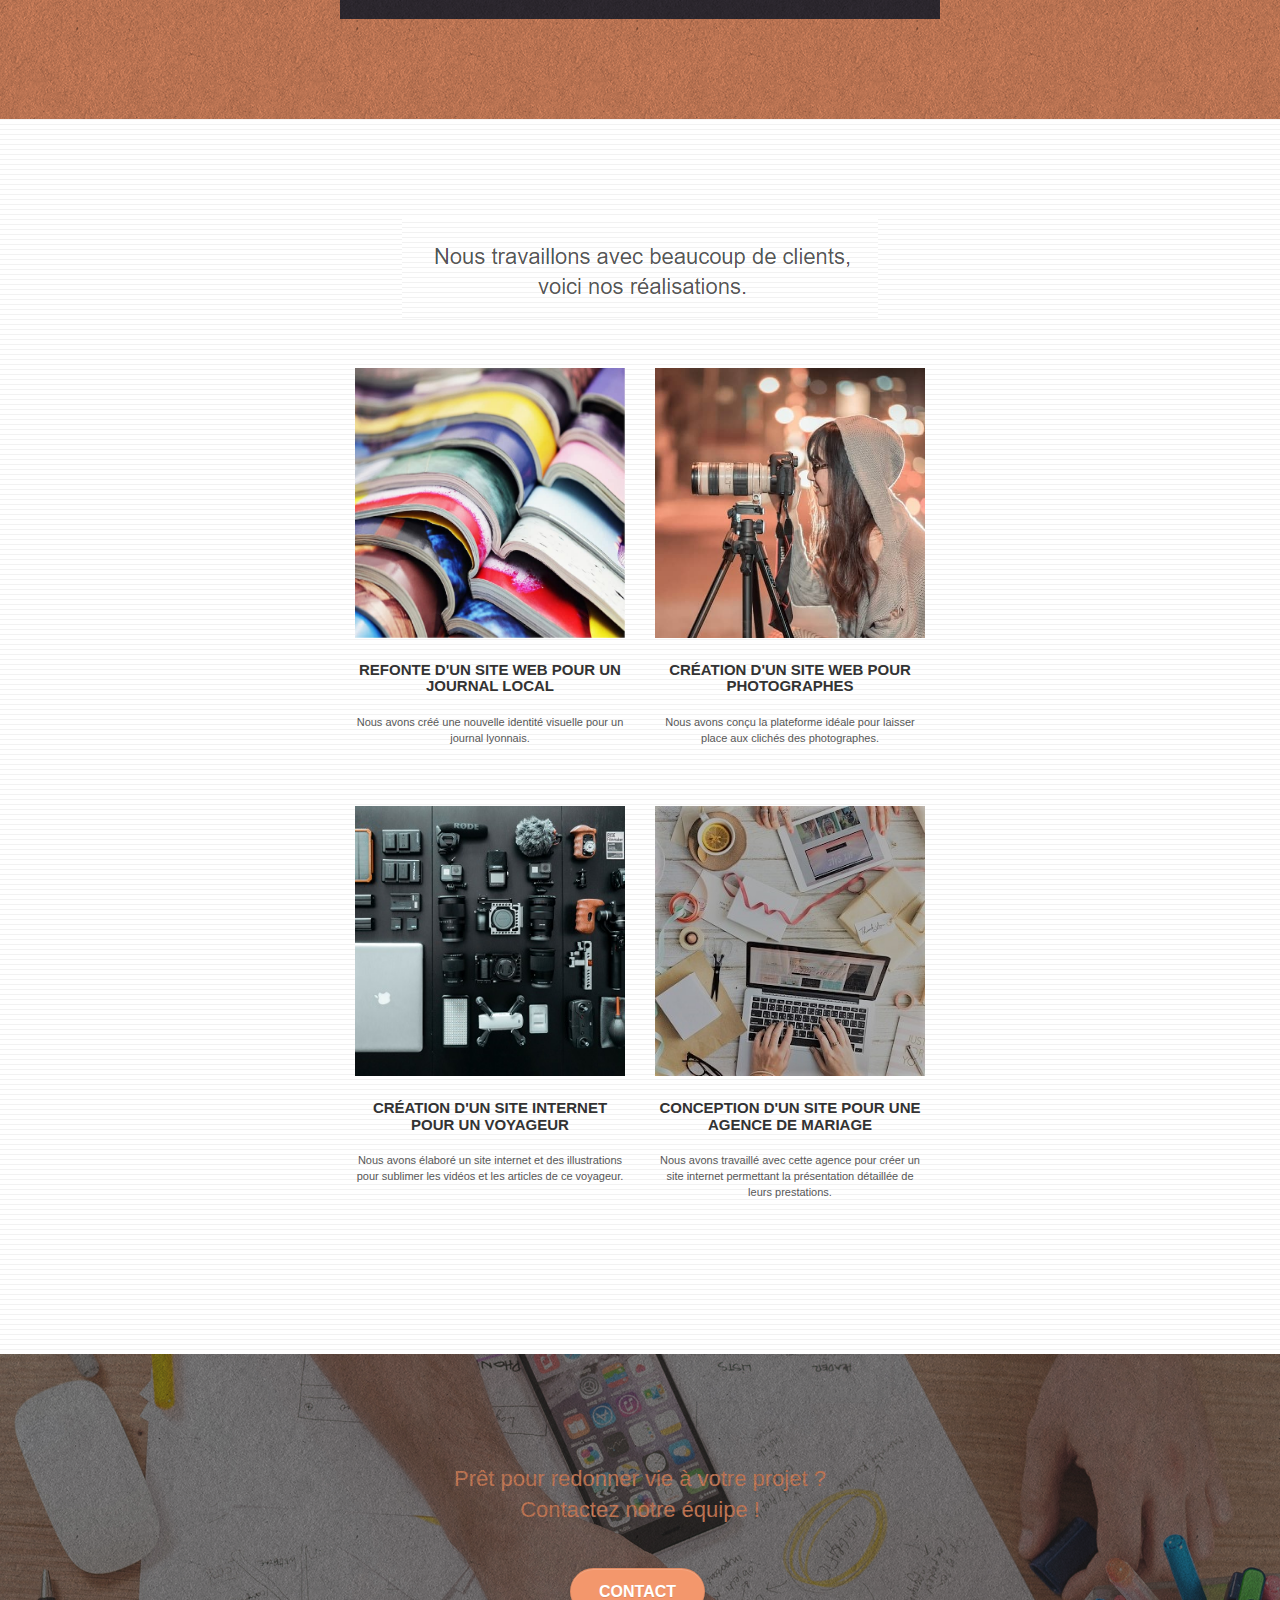
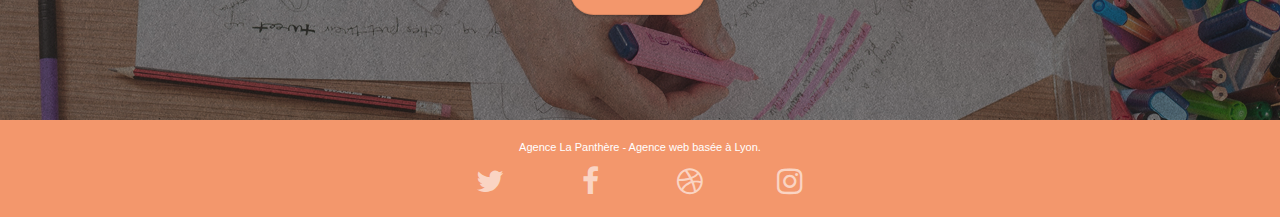
==== commit 53e81c35: "few html and css correction" ====
--- a/index.html
+++ b/index.html
@@ -2,7 +2,6 @@
 <html lang="fr">
 <head>
     <meta charset="utf-8">
-    <meta name="keywords" content="seo, google, site web, site internet, agence design paris, agence design, agence design,agence design,agence design,agence design,agence design,agence design,agence design,agence design">
     <meta name="description" content="Agence de web design basée à Lyon!">
     <meta name="viewport" content="width=device-width, initial-scale=1.0, viewport-fit=cover">
     <link rel="shortcut icon" type="image/png" href="favicon.jpg">
@@ -13,11 +12,11 @@
 	<link rel="stylesheet" type="text/css" href="./css/et-line.css">
 	
     
-	<script src="./js/jquery-2.1.0.js"></script>
-	<script src="./js/bootstrap.js"></script>
-	<script src="./js/blocs.js"></script>
+	<script src="./js/jquery-2.1.0.js" defer></script>
+	<script src="./js/bootstrap.js" defer></script>
+	<script src="./js/blocs.js" defer></script>
 	<script src="./js/jquery.touchSwipe.js" defer></script>
-	<script src="./js/gmaps.js"></script>
+	<script src="./js/gmaps.js" defer></script>
 
     <title>La panthère</title>
 
@@ -38,7 +37,7 @@
 		<nav class="navbar row">
 			<div class="navbar-header">
 				
-				<a class="navbar-brand" href="index.html"><img src="img/agence-la-panthere-monochrome.svg" alt="paris web design logo agence web meilleure agence" height="40" /></a>
+				<a class="navbar-brand" href="index.html"><img src="img/agence-la-panthere-monochrome.svg" alt="Agence la panthère" height="40" /></a>
 				
 				<button id="nav-toggle" type="button" class="ui-navbar-toggle navbar-toggle" data-toggle="collapse" data-target=".navbar-1">
 					<span class="sr-only">Toggle navigation</span><span class="icon-bar"></span><span class="icon-bar"></span><span class="icon-bar"></span>
@@ -50,8 +49,6 @@
 						<a href="index.html">Accueil</a>
 					</li>
 					<li>
-					</li>
-					<li>
 						<a href="contact.html">Contact</a>
 					</li>
 				</ul>
@@ -66,7 +63,7 @@
 	<div class="container bloc-lg">
 		<div class="row tight-width-whitespace">
 			<div class="col-sm-12">
-				<img src="img/logo.png" class="center-block image-resize-mode" width="100" alt="Agence La Panthère, agence web paris, création logo paris" />
+				<img src="img/logo.png" class="center-block image-resize-mode" width="100" alt="Agence La Panthère, agence web Lyon, création logo" />
 				<h1 class="text-center hero-bloc-text tc-white ">
 					Agence La Panthère
 				</h1>
@@ -84,7 +81,9 @@
 	<div class="container bloc-md">
 		<div class="row">
 			<div class="col-sm-12 text-center">
-				<img alt="agence web, agence web paris, web design paris, stratégie web" src="img/title.png" />
+				<h2>
+					La panthère est une agence de web design qui aide les entreprises à devenir attractives et visibles sur internet.
+				</h2>
 			</div>
 		</div>
 		<div class="row voffset-lg med-width-whitespace">
--- a/style.css
+++ b/style.css
@@ -754,7 +754,6 @@
 
 .black-background {
      background-color: #39333C;
-    /* rgba(165, 147, 99, 0.7);  */
     padding: 40px 40px 40px 40px;
 }
 
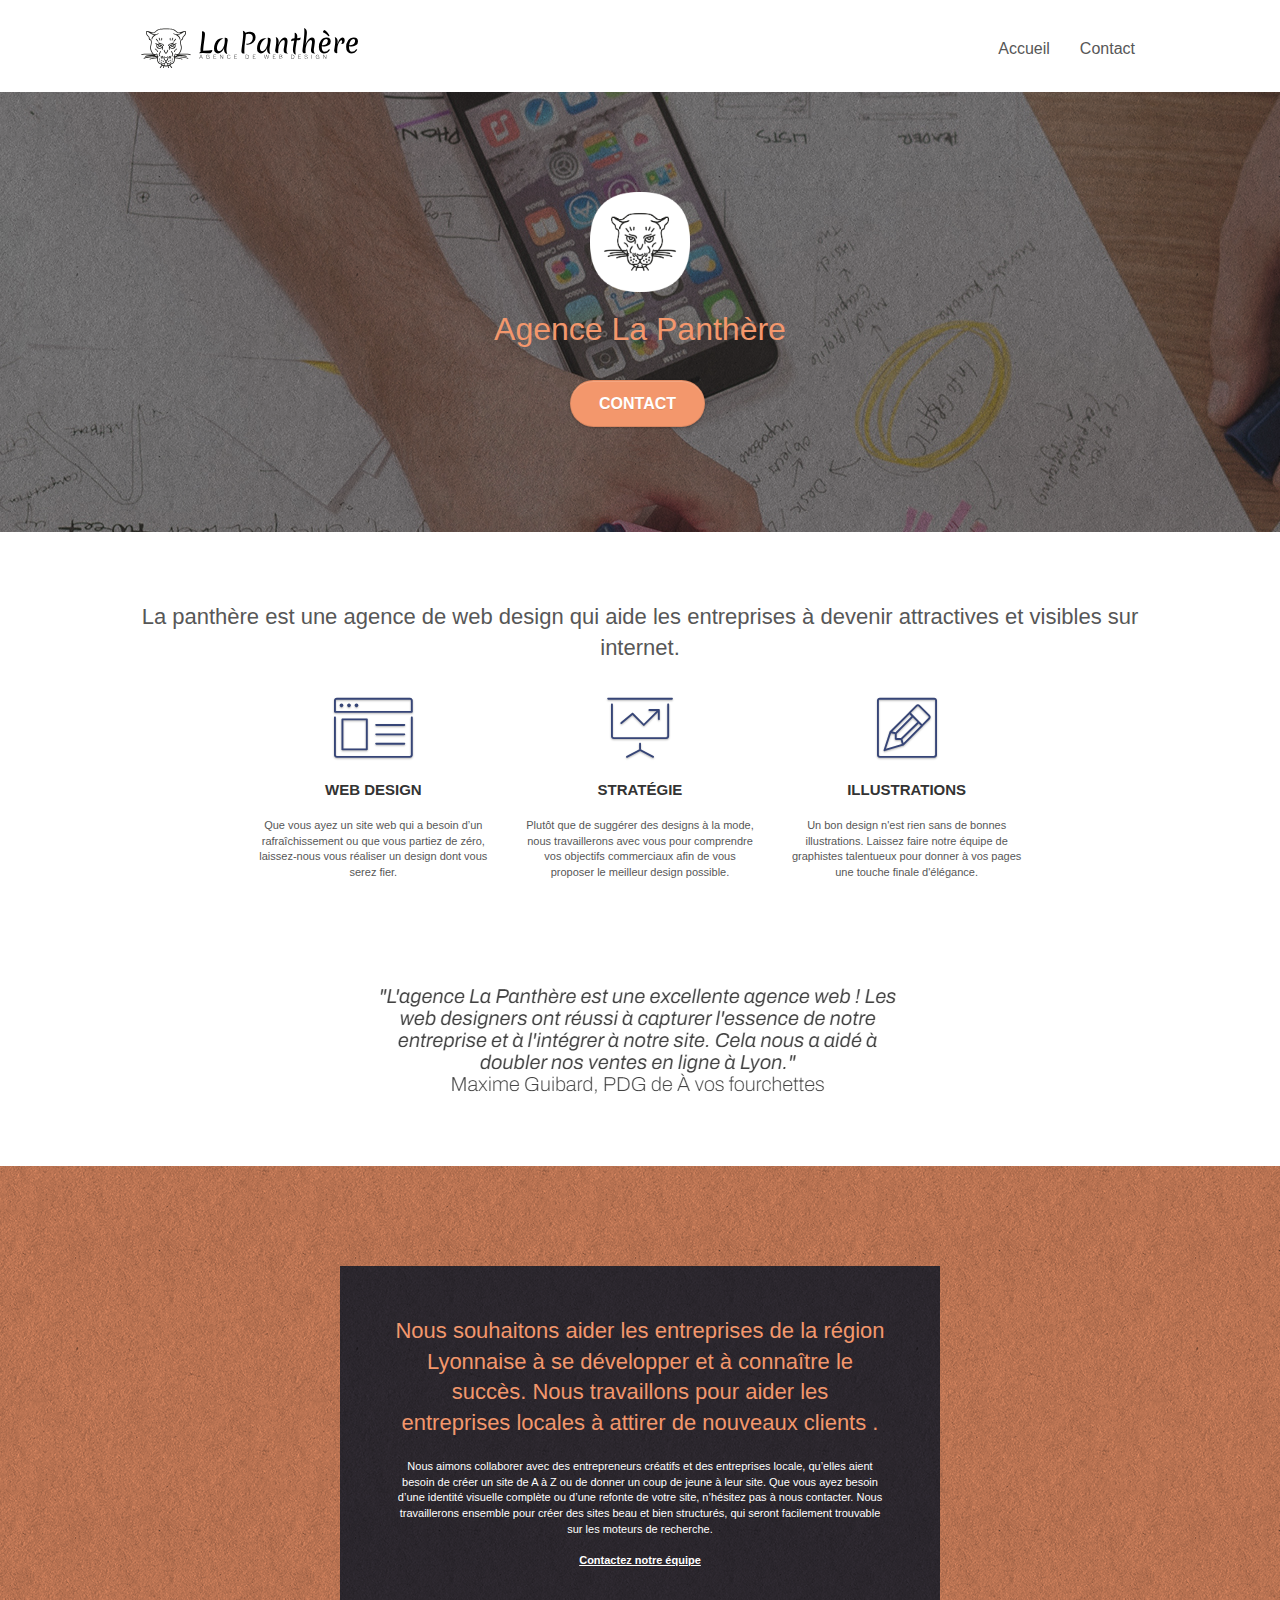
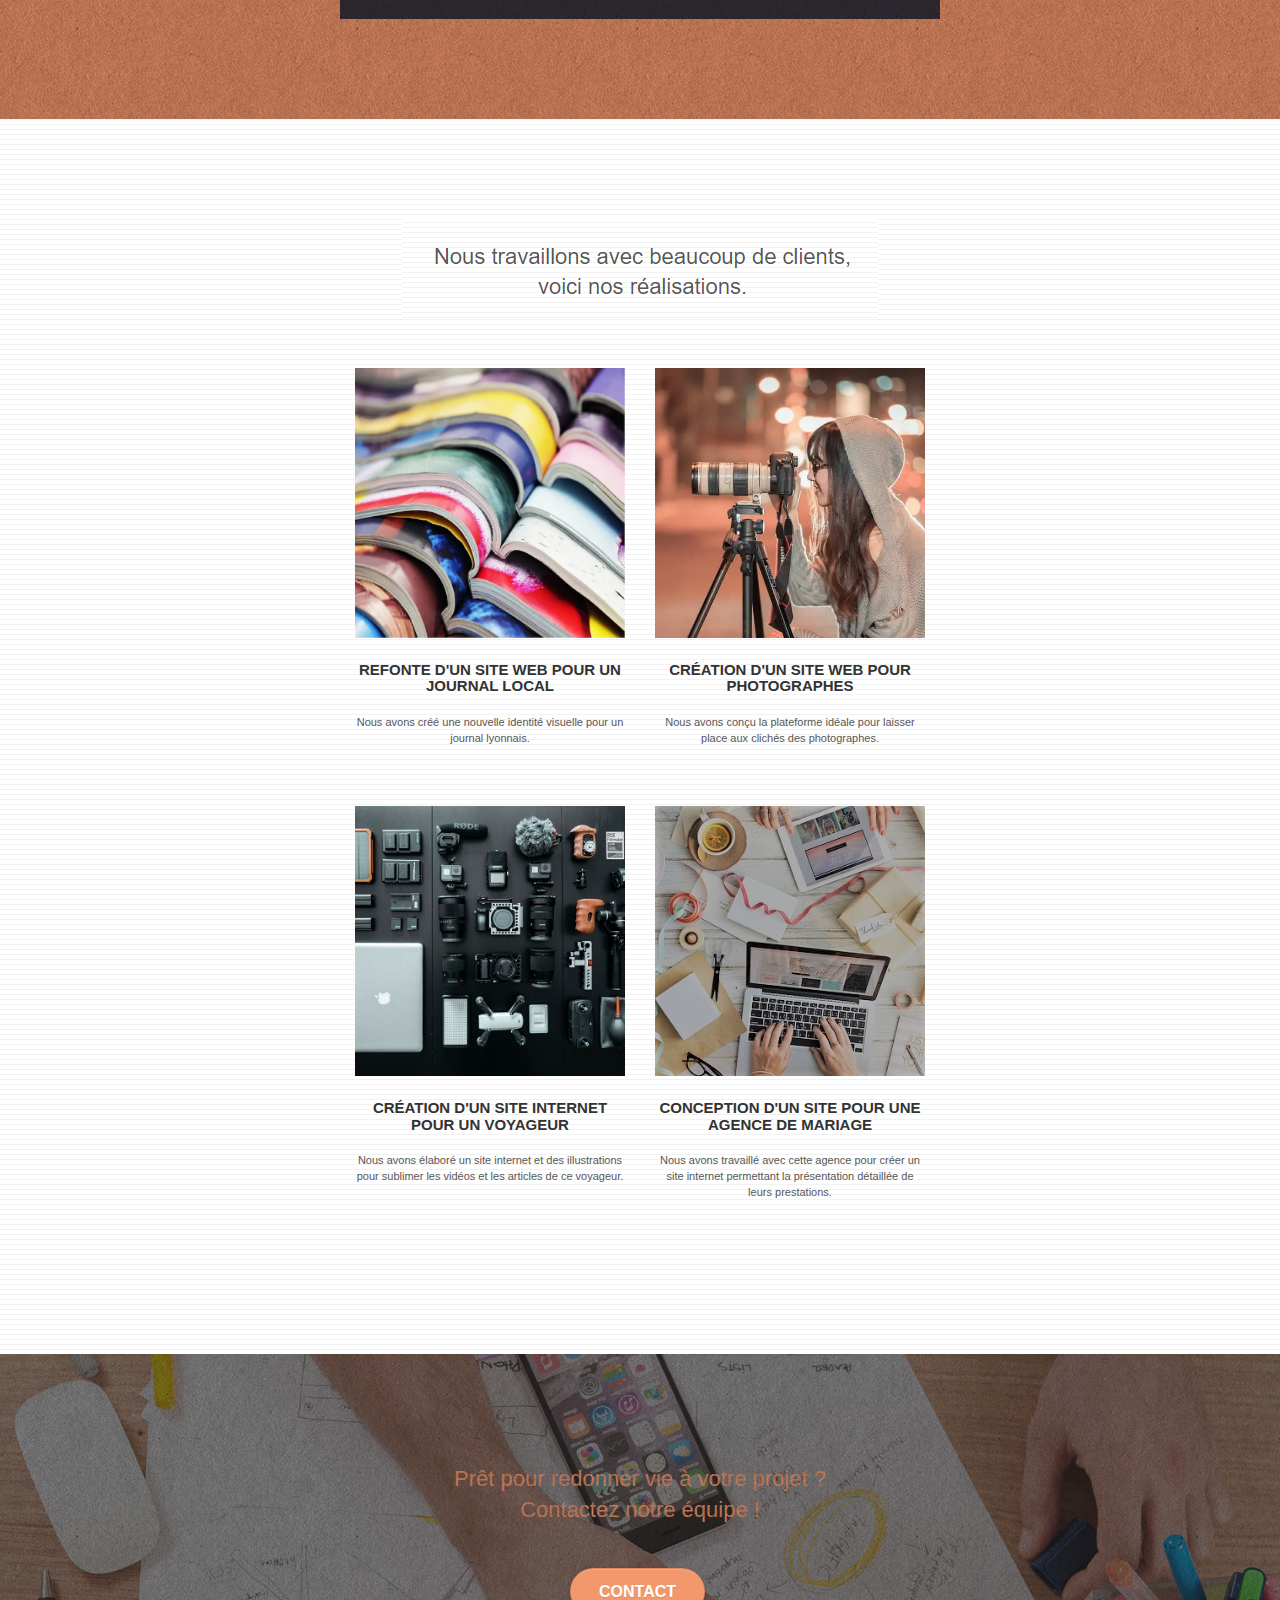
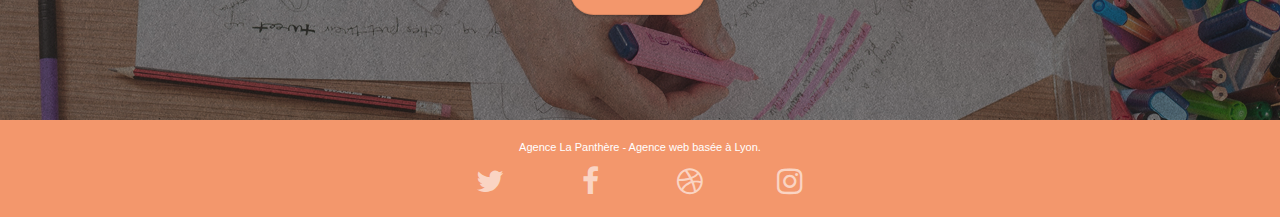
==== commit d07ad918: "converted jpeg into webp" ====
--- a/index.html
+++ b/index.html
@@ -103,7 +103,7 @@
 					<span class="et-icon-presentation sm-shadow icon-dark-slate-blue icons icon-lg"></span>
 				</div>
 				<h3 class="mg-md text-center">
-					&nbsp;Stratégie
+					Stratégie
 				</h3>
 				<p class="text-center ">
 					Plutôt que de suggérer des designs à la mode, nous travaillerons avec vous pour comprendre vos objectifs commerciaux afin de vous proposer le meilleur design possible.<br>
@@ -123,7 +123,7 @@
 		</div>
 		<div class="row voffset-lg voffset">
 			<div class="col-xs-12 col-md-8 col-md-offset-2 text-center">
-				<img alt="agence web, agence web paris, web design paris, stratégie web" src="img/citation.png" />
+				<img alt="avis d'un client" src="img/citation.png" />
 
 			</div>
 		</div>
@@ -153,12 +153,12 @@
 	<div class="container bloc-lg">
 		<div class="row">
 			<div class="col-sm-12 text-center">
-				<img alt="agence web, agence web paris, web design paris, stratégie web" src="img/title2.png" />
+				<img src="img/title2.png" alt="exemples de projets clients"  />
 			</div>
 		</div>
 		<div class="row tight-width-whitespace portfolio-row">
 			<div class="col-sm-6">
-				<a href="#" data-lightbox="img/1.jpg" data-gallery-id="gallery-1" data-caption="Refonte d'un site web pour un journal local" data-frame="snapshot-lb"><img src="img/1.jpg" alt="paris web design logo agence web meilleure agence et refonte site web journal" class="img-responsive portfolio-thumb" /></a>
+				<a href="#" data-lightbox="img/1.webp" data-gallery-id="gallery-1" data-caption="Refonte d'un site web pour un journal local" data-frame="snapshot-lb"><img src="img/1.webp" alt="Refonte d'un site web pour un journal local" class="img-responsive portfolio-thumb" /></a>
 				<h3 class="mg-md text-center">
 					Refonte d'un site web pour un journal local
 				</h3>
@@ -167,7 +167,7 @@
 				</p>
 			</div>
 			<div class="col-sm-6">
-				<a href="#" data-lightbox="img/2.jpg" data-gallery-id="gallery-1" data-caption="Création d'un site web pour photographes" data-frame="snapshot-lb"><img src="img/2.jpg" class="img-responsive portfolio-thumb" alt="paris web design logo agence web meilleure agence, Création d'un site web pour photographes" /></a>
+				<a href="#" data-lightbox="img/2.webp" data-gallery-id="gallery-1" data-caption="Création d'un site web pour photographes" data-frame="snapshot-lb"><img src="img/2.webp" class="img-responsive portfolio-thumb" alt="Création d'un site web pour photographes" /></a>
 				<h3 class="mg-md text-center">
 					Création d'un site web pour photographes
 				</h3>
@@ -178,7 +178,7 @@
 		</div>
 		<div class="row tight-width-whitespace portfolio-row">
 			<div class="col-sm-6">
-				<a href="#" data-lightbox="img/3.bmp" data-gallery-id="gallery-1" data-caption="Création d'un site internet pour un voyageur" data-frame="snapshot-lb"><img src="img/3.bmp" class="img-responsive portfolio-thumb" alt="paris web design logo agence web meilleure agence, Création d'un site web pour voyageur"/></a>
+				<a href="#" data-lightbox="img/3.webp" data-gallery-id="gallery-1" data-caption="Création d'un site internet pour un voyageur" data-frame="snapshot-lb"><img src="img/3.webp" class="img-responsive portfolio-thumb" alt="Création d'un site web pour voyageur"/></a>
 				<h3 class="mg-md text-center">
 					Création d'un site internet pour un voyageur
 				</h3>
@@ -187,7 +187,7 @@
 				</p>
 			</div>
 			<div class="col-sm-6">
-				<a href="#" data-lightbox="img/4.bmp" data-gallery-id="gallery-1" data-caption="Conception d'un site pour une agence de mariage" data-frame="snapshot-lb"><img src="img/4.bmp" class="img-responsive portfolio-thumb" alt="paris web design logo agence web meilleure agence, Création d'un site web pour agence de mariage" /></a>
+				<a href="#" data-lightbox="img/4.webp" data-gallery-id="gallery-1" data-caption="Conception d'un site pour une agence de mariage" data-frame="snapshot-lb"><img src="img/4.webp" class="img-responsive portfolio-thumb" alt="Création d'un site web pour agence de mariage" /></a>
 				<h3 class="mg-md text-center">
 					Conception d'un site pour une agence de mariage
 				</h3>
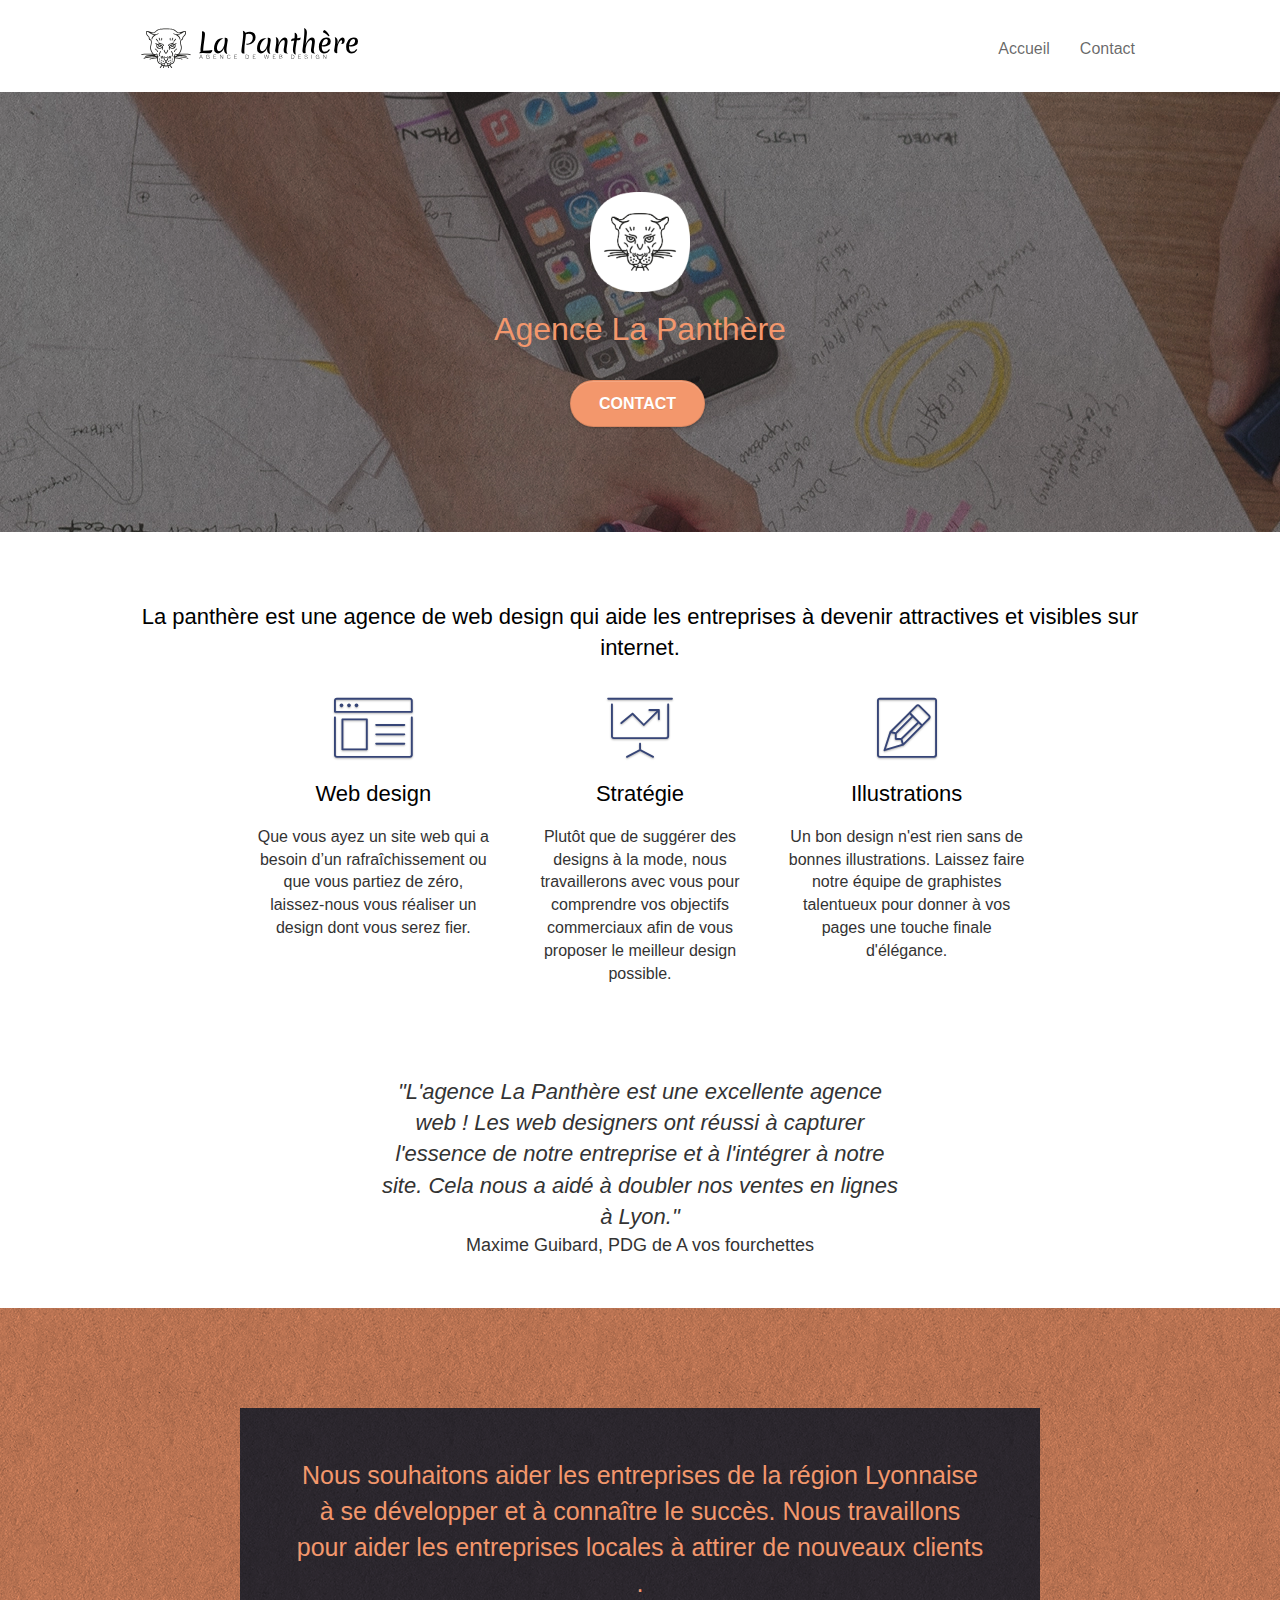
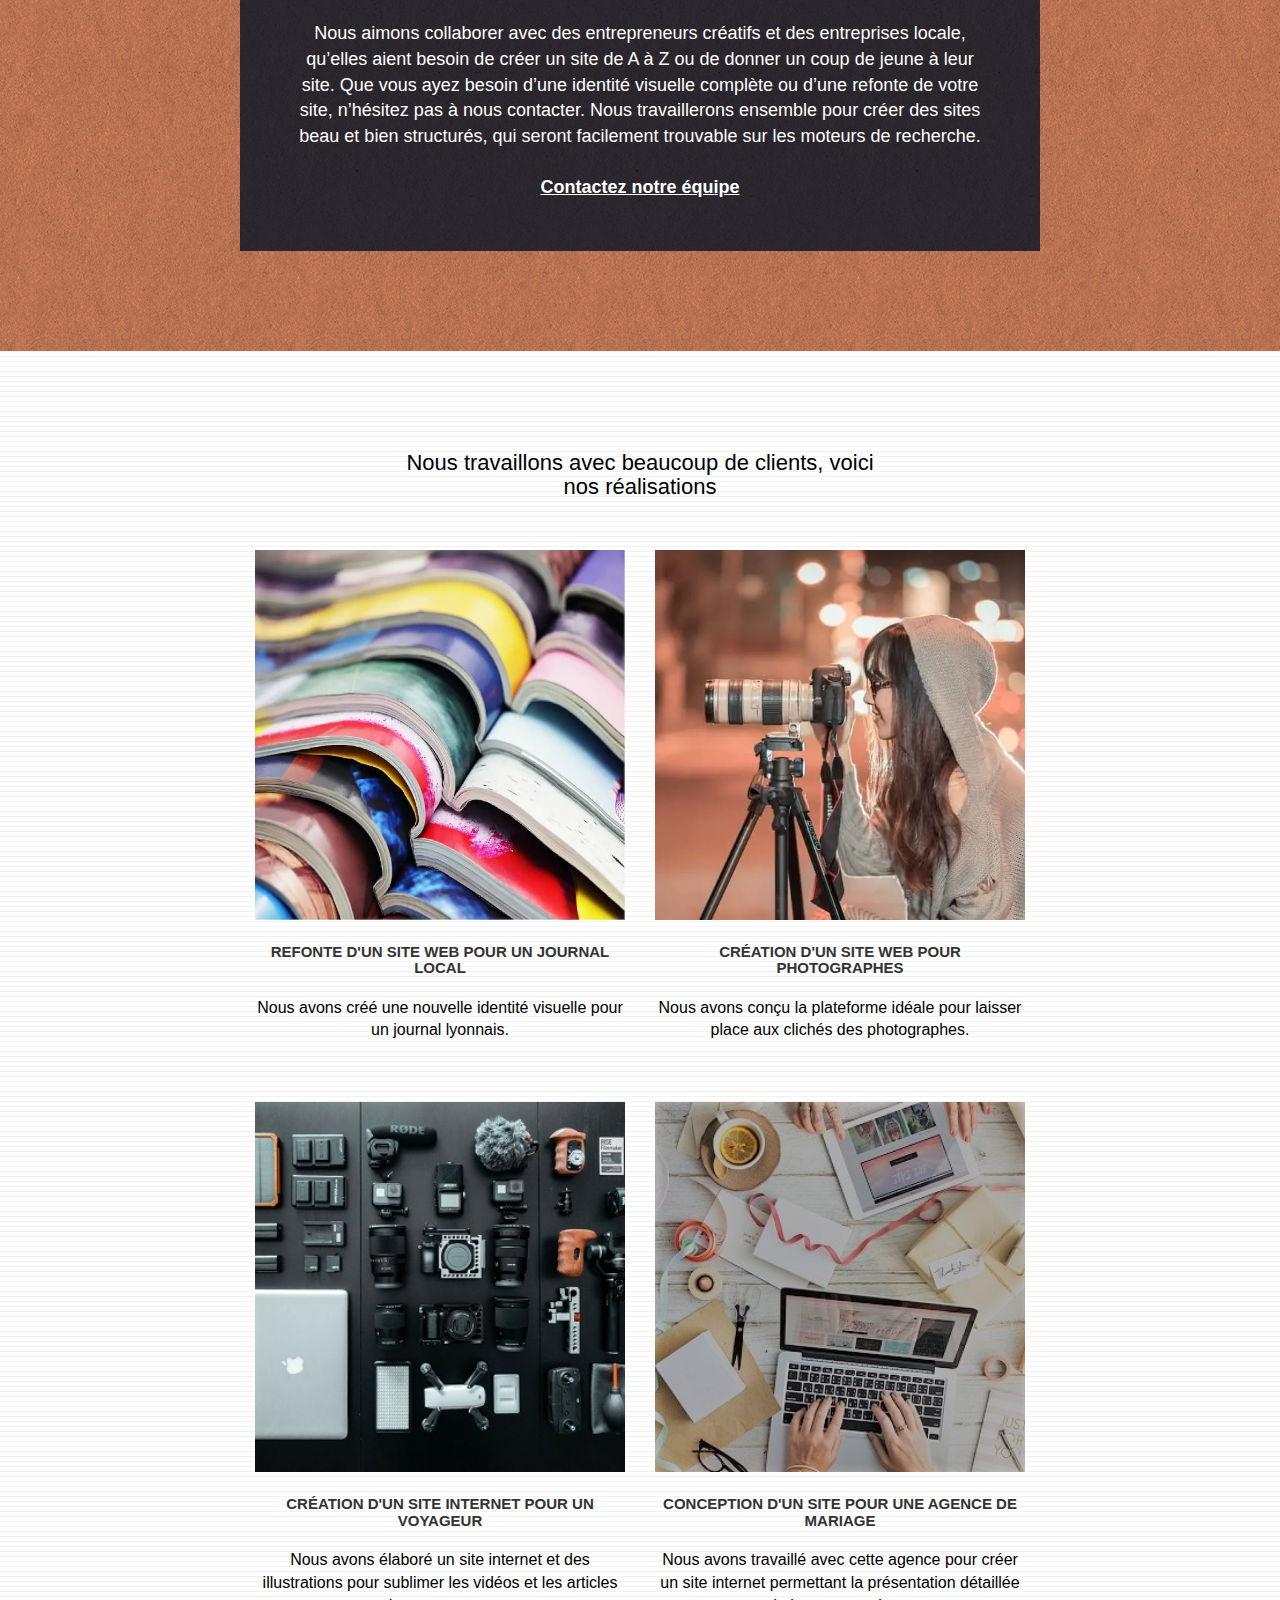
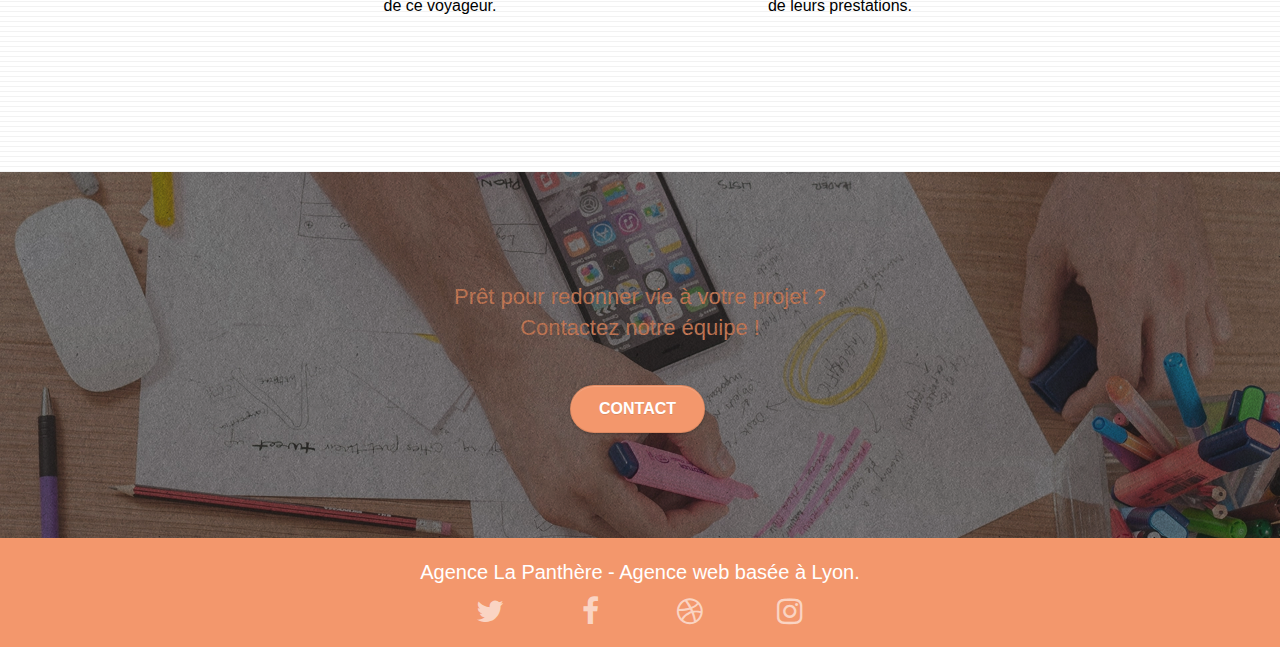
==== commit 90b85c40: "font size modified" ====
--- a/index.html
+++ b/index.html
@@ -28,10 +28,10 @@
 </head>
 <body>
 <!-- Principal conteneur -->
-<div class="page-container">
+
     
 <!-- bloc-0 -->
-<div class="bloc bgc-white l-bloc " id="bloc-0">
+<header class="bloc bgc-white l-bloc " id="bloc-0">
 	<div class="container bloc-sm">
 
 		<nav class="navbar row">
@@ -55,7 +55,7 @@
 			</div>
 		</nav>
 	</div>
-</div>
+</header>
 <!-- bloc-0 END -->
 
 <!-- bloc-1-presentation -->
@@ -123,7 +123,9 @@
 		</div>
 		<div class="row voffset-lg voffset">
 			<div class="col-xs-12 col-md-8 col-md-offset-2 text-center">
-				<img alt="avis d'un client" src="img/citation.png" />
+				<p class="citation">"L'agence La Panthère est une excellente agence web ! Les web designers ont réussi à capturer l'essence de notre entreprise et à l'intégrer à notre site. Cela nous a aidé à doubler nos ventes en lignes à Lyon."</p>
+				<p class="auteur">Maxime Guibard, PDG de A vos fourchettes</p>
+				
 
 			</div>
 		</div>
@@ -136,9 +138,9 @@
 	<div class="container bloc-lg">
 		<div class="row tight-width-whitespace black-background">
 			<div class="col-sm-12">
-				<h2 class="mg-md text-center tc-white">
+				<p class="mg-md text-center tc-white">
 					Nous souhaitons aider les entreprises de la région Lyonnaise à se développer et à connaître le succès. Nous travaillons pour aider les entreprises locales à attirer de nouveaux clients .<br>
-				</h2>
+				</p>
 				<p class="text-center white">
 					Nous aimons collaborer avec des entrepreneurs créatifs et des entreprises locale, qu’elles aient besoin de créer un site de A à Z ou de donner un coup de jeune à leur site. Que vous ayez besoin d’une identité visuelle complète ou d’une refonte de votre site, n’hésitez pas à nous contacter. Nous travaillerons ensemble pour créer des sites beau et bien structurés, qui seront facilement trouvable sur les moteurs de recherche. <br><br><a class="ltc-white bold-link" href="contact.html">Contactez notre équipe</a><br>
 				</p>
@@ -153,24 +155,24 @@
 	<div class="container bloc-lg">
 		<div class="row">
 			<div class="col-sm-12 text-center">
-				<img src="img/title2.png" alt="exemples de projets clients"  />
+				<h3>Nous travaillons avec beaucoup de clients, voici nos réalisations</h3>
 			</div>
 		</div>
 		<div class="row tight-width-whitespace portfolio-row">
 			<div class="col-sm-6">
 				<a href="#" data-lightbox="img/1.webp" data-gallery-id="gallery-1" data-caption="Refonte d'un site web pour un journal local" data-frame="snapshot-lb"><img src="img/1.webp" alt="Refonte d'un site web pour un journal local" class="img-responsive portfolio-thumb" /></a>
-				<h3 class="mg-md text-center">
+				<h4 class="mg-md text-center">
 					Refonte d'un site web pour un journal local
-				</h3>
+				</h4>
 				<p class="text-center">
 					Nous avons créé une nouvelle identité visuelle pour un journal lyonnais.
 				</p>
 			</div>
 			<div class="col-sm-6">
 				<a href="#" data-lightbox="img/2.webp" data-gallery-id="gallery-1" data-caption="Création d'un site web pour photographes" data-frame="snapshot-lb"><img src="img/2.webp" class="img-responsive portfolio-thumb" alt="Création d'un site web pour photographes" /></a>
-				<h3 class="mg-md text-center">
+				<h4 class="mg-md text-center">
 					Création d'un site web pour photographes
-				</h3>
+				</h4>
 				<p class="text-center">
 					Nous avons conçu la plateforme idéale pour laisser place aux clichés des photographes.
 				</p>
@@ -179,18 +181,18 @@
 		<div class="row tight-width-whitespace portfolio-row">
 			<div class="col-sm-6">
 				<a href="#" data-lightbox="img/3.webp" data-gallery-id="gallery-1" data-caption="Création d'un site internet pour un voyageur" data-frame="snapshot-lb"><img src="img/3.webp" class="img-responsive portfolio-thumb" alt="Création d'un site web pour voyageur"/></a>
-				<h3 class="mg-md text-center">
+				<h4 class="mg-md text-center">
 					Création d'un site internet pour un voyageur
-				</h3>
+				</h4>
 				<p class="text-center">
 					Nous avons élaboré un site internet et des illustrations pour sublimer les vidéos et les articles de ce voyageur.
 				</p>
 			</div>
 			<div class="col-sm-6">
 				<a href="#" data-lightbox="img/4.webp" data-gallery-id="gallery-1" data-caption="Conception d'un site pour une agence de mariage" data-frame="snapshot-lb"><img src="img/4.webp" class="img-responsive portfolio-thumb" alt="Création d'un site web pour agence de mariage" /></a>
-				<h3 class="mg-md text-center">
+				<h4 class="mg-md text-center">
 					Conception d'un site pour une agence de mariage
-				</h3>
+				</h4>
 				<p class="text-center">
 					Nous avons travaillé avec cette agence pour créer un site internet permettant la présentation détaillée de leurs prestations.
 				</p>
@@ -216,7 +218,7 @@
 <!-- bloc-5-cta END -->
 
 <!-- Footer - bloc-8 -->
-<div class="bloc bgc-atomic-tangerine d-bloc" id="bloc-8">
+<footer class="bloc bgc-atomic-tangerine d-bloc" id="bloc-8">
 	<div class="container bloc-sm">
 		<div class="row">
 			<div class="col-sm-12">
@@ -249,7 +251,7 @@
 			</div>
 		</div>
 	</div>
-</div>
+</footer>
 <!-- Footer - bloc-8 END -->
 
 </div>
--- a/style.css
+++ b/style.css
@@ -1,59 +1,59 @@
 body {
-    margin: 0;
-    padding: 0;
-    background: #FFF;
-    overflow-x: hidden;
-    -webkit-font-smoothing: antialiased;
-    -moz-osx-font-smoothing: grayscale;
+  margin: 0;
+  padding: 0;
+  background: #fff;
+  overflow-x: hidden;
+  -webkit-font-smoothing: antialiased;
+  -moz-osx-font-smoothing: grayscale;
 }
 
 a,
 button {
-    transition: all .3s ease-in-out;
-    outline: none!important;
+  transition: all 0.3s ease-in-out;
+  outline: none !important;
 }
 
 a:hover {
-    text-decoration: none;
-    cursor: pointer;
+  text-decoration: none;
+  cursor: pointer;
 }
 
 #page-loading-blocs-notifaction {
-    position: fixed;
-    top: 0;
-    bottom: 0;
-    width: 100%;
-    z-index: 100000;
-    background: #FFFFFF url("img/pageload-spinner.gif") no-repeat center center;
+  position: fixed;
+  top: 0;
+  bottom: 0;
+  width: 100%;
+  z-index: 100000;
+  background: #ffffff url("img/pageload-spinner.gif") no-repeat center center;
 }
 
 .bloc {
-    width: 100%;
-    clear: both;
-    background: 50% 50% no-repeat;
-    padding: 0 50px;
-    -webkit-background-size: cover;
-    -moz-background-size: cover;
-    -o-background-size: cover;
-    background-size: cover;
-    position: relative;
+  width: 100%;
+  clear: both;
+  background: 50% 50% no-repeat;
+  padding: 0 50px;
+  -webkit-background-size: cover;
+  -moz-background-size: cover;
+  -o-background-size: cover;
+  background-size: cover;
+  position: relative;
 }
 
 .bloc .container {
-    padding-left: 0;
-    padding-right: 0;
+  padding-left: 0;
+  padding-right: 0;
 }
 
 .bloc-lg {
-    padding: 100px 50px;
+  padding: 100px 50px;
 }
 
 .bloc-md {
-    padding: 50px;
+  padding: 50px;
 }
 
 .bloc-sm {
-    padding: 20px 50px;
+  padding: 20px 50px;
 }
 
 .bg-center,
@@ -66,45 +66,45 @@
 .bg-tr-edge,
 .bg-br-edge,
 .bg-repeat {
-    -webkit-background-size: auto!important;
-    -moz-background-size: auto!important;
-    -o-background-size: auto!important;
-    background-size: auto!important;
+  -webkit-background-size: auto !important;
+  -moz-background-size: auto !important;
+  -o-background-size: auto !important;
+  background-size: auto !important;
 }
 
 .bg-repeat {
-    background: repeat;
+  background: repeat;
 }
 
 .bg-t-edge {
-    background: top no-repeat;
+  background: top no-repeat;
 }
 
 .bloc-bg-texture::before {
-    content: "";
-    background-size: 2px 2px;
-    position: absolute;
-    top: 0;
-    bottom: 0;
-    left: 0;
-    right: 0;
+  content: "";
+  background-size: 2px 2px;
+  position: absolute;
+  top: 0;
+  bottom: 0;
+  left: 0;
+  right: 0;
 }
 
 .texture-paper::before {
-    background: url("img/texture-paper.png");
-    background-size: 280px 280px;
+  background: url("img/texture-paper.png");
+  background-size: 280px 280px;
 }
 
 .b-parallax {
-    background-attachment: fixed;
+  background-attachment: fixed;
 }
 
 .d-bloc {
-    color: rgba(255, 255, 255, .7);
+  color: rgba(255, 255, 255, 0.7);
 }
 
 .d-bloc button:hover {
-    color: rgba(255, 255, 255, .9);
+  color: rgba(255, 255, 255, 0.9);
 }
 
 .d-bloc .icon-round,
@@ -112,28 +112,27 @@
 .d-bloc .icon-rounded,
 .d-bloc .icon-semi-rounded-a,
 .d-bloc .icon-semi-rounded-b {
-    border-color: rgba(255, 255, 255, .9);
+  border-color: rgba(255, 255, 255, 0.9);
 }
 
 .d-bloc .divider-h span {
-    border-color: rgba(255, 255, 255, .2);
+  border-color: rgba(255, 255, 255, 0.2);
 }
 
 .d-bloc .a-btn,
 .d-bloc .navbar a,
-.d-bloc .navbar-brand,
-.d-bloc a .icon-sm,
+.d-bloc .navbar-brand
+/* .d-bloc a .icon-sm,
 .d-bloc a .icon-md,
 .d-bloc a .icon-lg,
-.d-bloc a .icon-xl,
-.d-bloc h1 a,
-.d-bloc h2 a,
+.d-bloc a .icon-xl
+/* .d-bloc h1 a, */
+/* .d-bloc h2 a,
 .d-bloc h3 a,
 .d-bloc h4 a,
 .d-bloc h5 a,
-.d-bloc h6 a,
-.d-bloc p a {
-    color: rgba(255, 255, 255, .6);
+.d-bloc h6 a */ {
+  color: #000000;
 }
 
 .d-bloc .a-btn:hover,
@@ -150,57 +149,57 @@
 .d-bloc h5 a:hover,
 .d-bloc h6 a:hover,
 .d-bloc p a:hover {
-    color: rgba(255, 255, 255, 1);
+  color: rgba(255, 255, 255, 1);
 }
 
 .d-bloc .navbar-toggle .icon-bar {
-    background: rgba(255, 255, 255, 1);
+  background: rgba(255, 255, 255, 1);
 }
 
 .d-bloc .btn-wire,
 .d-bloc .btn-wire:hover {
-    color: rgba(255, 255, 255, 1);
-    border-color: rgba(255, 255, 255, 1);
+  color: rgba(255, 255, 255, 1);
+  border-color: rgba(255, 255, 255, 1);
 }
 
 .d-bloc .panel {
-    color: rgba(0, 0, 0, .5);
+  color: rgba(0, 0, 0, 0.5);
 }
 
 .d-bloc .panel button:hover {
-    color: rgba(0, 0, 0, .7);
+  color: rgba(0, 0, 0, 0.7);
 }
 
 .d-bloc .panel icon {
-    border-color: rgba(0, 0, 0, .7);
+  border-color: rgba(0, 0, 0, 0.7);
 }
 
 .d-bloc .panel .divider-h span {
-    border-color: rgba(0, 0, 0, .1);
+  border-color: rgba(0, 0, 0, 0.1);
 }
 
 .d-bloc .panel .a-btn {
-    color: rgba(0, 0, 0, .6);
+  color: rgba(0, 0, 0, 0.6);
 }
 
 .d-bloc .panel .a-btn:hover {
-    color: rgba(0, 0, 0, 1);
+  color: rgba(0, 0, 0, 1);
 }
 
 .d-bloc .panel .btn-wire,
 .d-bloc .panel .btn-wire:hover {
-    color: rgba(0, 0, 0, .7);
-    border-color: rgba(0, 0, 0, .3);
+  color: rgba(0, 0, 0, 0.7);
+  border-color: rgba(0, 0, 0, 0.3);
 }
 
 .d-bloc .panel,
 .l-bloc {
-    color: rgba(0, 0, 0, .5);
+  color: rgba(0, 0, 0, 0.5);
 }
 
 .d-bloc .panel button:hover,
 .l-bloc button:hover {
-    color: rgba(0, 0, 0, .7);
+  color: rgba(0, 0, 0, 0.7);
 }
 
 .l-bloc .icon-round,
@@ -208,12 +207,12 @@
 .l-bloc .icon-rounded,
 .l-bloc .icon-semi-rounded-a,
 .l-bloc .icon-semi-rounded-b {
-    border-color: rgba(0, 0, 0, .7);
+  border-color: rgba(0, 0, 0, 0.7);
 }
 
 .d-bloc .panel .divider-h span,
 .l-bloc .divider-h span {
-    border-color: rgba(0, 0, 0, .1);
+  border-color: rgba(0, 0, 0, 0.1);
 }
 
 .d-bloc .panel .a-btn,
@@ -231,7 +230,7 @@
 .l-bloc h5 a,
 .l-bloc h6 a,
 .l-bloc p a {
-    color: rgba(0, 0, 0, .6);
+  color: rgba(0, 0, 0, 0.6);
 }
 
 .d-bloc .panel .a-btn:hover,
@@ -249,794 +248,838 @@
 .l-bloc h5 a:hover,
 .l-bloc h6 a:hover,
 .l-bloc p a:hover {
-    color: rgba(0, 0, 0, 1);
+  color: rgba(0, 0, 0, 1);
 }
 
 .l-bloc .navbar-toggle .icon-bar {
-    color: rgba(0, 0, 0, .6);
+  color: rgba(0, 0, 0, 0.6);
 }
 
 .d-bloc .panel .btn-wire,
 .d-bloc .panel .btn-wire:hover,
 .l-bloc .btn-wire,
 .l-bloc .btn-wire:hover {
-    color: rgba(0, 0, 0, .7);
-    border-color: rgba(0, 0, 0, .3);
+  color: rgba(0, 0, 0, 0.7);
+  border-color: rgba(0, 0, 0, 0.3);
 }
 
 .voffset {
-    margin-top: 30px;
+  margin-top: 30px;
 }
 
 .voffset-lg {
-    margin-top: 80px;
+  margin-top: 80px;
 }
 
 .row-no-gutters {
-    margin-right: 0;
-    margin-left: 0;
+  margin-right: 0;
+  margin-left: 0;
 }
 
 .row.row-no-gutters > [class^="col-"],
 .row.row-no-gutters > [class*=" col-"] {
-    padding-right: 0;
-    padding-left: 0;
+  padding-right: 0;
+  padding-left: 0;
 }
 
 #bloc-1-hero h1 {
-    font-size: 32px;
+  font-size: 32px;
 }
 
 .navbar {
-    margin-bottom: 0;
-    z-index: 1;
+  margin-bottom: 0;
+  z-index: 1;
 }
 
 .navbar-brand {
-    height: auto;
-    padding: 3px 15px;
-    font-size: 25px;
-    font-weight: normal;
-    font-weight: 600;
-    line-height: 44px;
+  height: auto;
+  padding: 3px 15px;
+  font-size: 25px;
+  font-weight: normal;
+  font-weight: 600;
+  line-height: 44px;
 }
 
 .navbar-brand img {
-    max-height: 200px;
-    margin: 0 5px 0 0;
-    display: inline;
-}
-
-.navbar-brand img[src$=svg] {
-    min-width: 100px;
+  max-height: 200px;
+  margin: 0 5px 0 0;
+  display: inline;
+}
+
+.navbar-brand img[src$="svg"] {
+  min-width: 100px;
 }
 
 .nav-center .navbar-brand img {
-    margin: 0;
+  margin: 0;
 }
 
 .navbar .nav {
-    padding-top: 2px;
-    margin-right: -16px;
-    float: right;
-    z-index: 1;
+  padding-top: 2px;
+  margin-right: -16px;
+  float: right;
+  z-index: 1;
 }
 
 .nav > li {
-    float: left;
-    margin-top: 4px;
-    font-size: 16px;
+  float: left;
+  margin-top: 4px;
+  font-size: 16px;
 }
 
 .navbar-nav .open .dropdown-menu > li > a {
-    text-align: inherit;
+  text-align: inherit;
 }
 
 .nav > li a:hover,
 .nav > li a:focus {
-    background: transparent;
+  background: transparent;
 }
 
 .navbar-toggle {
-    margin: 10px 10px 0 0;
-    border: 0px;
+  margin: 10px 10px 0 0;
+  border: 0px;
 }
 
 .navbar-toggle:hover {
-    background: transparent!important;
+  background: transparent !important;
 }
 
 .navbar-toggle .icon-bar {
-    background-color: rgba(0, 0, 0, .5);
-    width: 26px;
+  background-color: rgba(0, 0, 0, 0.5);
+  width: 26px;
 }
 
 .nav-invert .navbar .nav {
-    float: left;
+  float: left;
 }
 
 .nav-invert .navbar-header,
 .nav-invert .navbar-brand {
-    float: right;
+  float: right;
+  position: relative;
+  z-index: 2;
+}
+
+@media (min-width: 768px) {
+  .site-navigation {
+    position: absolute;
+    top: 50%;
+    right: 20px;
+    transform: translate(0, -50%);
+    -webkit-transform: translateY(-50%);
+  }
+  .nav > li .dropdown-menu a,
+  .nav > li .dropdown-menu a:hover {
+    color: #484848;
+  }
+  .nav-invert .site-navigation {
+    left: 0;
+    right: 0;
+  }
+  .nav-center {
+    text-align: center;
+  }
+  .nav-center .navbar-header {
+    width: 100%;
+  }
+  .nav-center .navbar-header,
+  .nav-center .navbar-brand,
+  .nav-center .nav > li {
+    float: none;
+    display: inline-block;
+  }
+  .nav-center .site-navigation {
     position: relative;
-    z-index: 2;
-}
-
-@media (min-width: 768px) {
-    .site-navigation {
-        position: absolute;
-        top: 50%;
-        right: 20px;
-        transform: translate(0, -50%);
-        -webkit-transform: translateY(-50%);
-    }
-    .nav > li .dropdown-menu a,
-    .nav > li .dropdown-menu a:hover {
-        color: #484848;
-    }
-    .nav-invert .site-navigation {
-        left: 0;
-        right: 0;
-    }
-    .nav-center {
-        text-align: center;
-    }
-    .nav-center .navbar-header {
-        width: 100%;
-    }
-    .nav-center .navbar-header,
-    .nav-center .navbar-brand,
-    .nav-center .nav > li {
-        float: none;
-        display: inline-block;
-    }
-    .nav-center .site-navigation {
-        position: relative;
-        width: 100%;
-        right: 0;
-        margin-right: 0px;
-        margin-top: 20px;
-    }
-    .nav-center.mini-nav .navbar-toggle {
-        float: none;
-        margin: 10px auto 0;
-    }
+    width: 100%;
+    right: 0;
+    margin-right: 0px;
+    margin-top: 20px;
+  }
+  .nav-center.mini-nav .navbar-toggle {
+    float: none;
+    margin: 10px auto 0;
+  }
 }
 
 .nav > li > .dropdown a {
-    background: none!important;
-    display: block;
-    padding: 14px 15px;
+  background: none !important;
+  display: block;
+  padding: 14px 15px;
 }
 
 nav .caret {
-    margin: 0 5px;
+  margin: 0 5px;
 }
 
 .dropdown-menu .dropdown-menu {
-    top: -8px;
-    left: 100%;
+  top: -8px;
+  left: 100%;
 }
 
 .dropdown-menu .dropmenu-flow-right {
-    top: 100%;
-    left: 0;
-    margin-left: -1px;
-    border-top-left-radius: 0;
-    border-top-right-radius: 0;
+  top: 100%;
+  left: 0;
+  margin-left: -1px;
+  border-top-left-radius: 0;
+  border-top-right-radius: 0;
 }
 
 .dropdown-menu .dropdown span {
-    border: 4px solid black;
-    border-top-color: transparent;
-    border-right-color: transparent;
-    border-bottom-color: transparent;
-    margin: 6px -5px 0 0!important;
-    float: right;
+  border: 4px solid black;
+  border-top-color: transparent;
+  border-right-color: transparent;
+  border-bottom-color: transparent;
+  margin: 6px -5px 0 0 !important;
+  float: right;
 }
 
 .mg-md {
-    margin-top: 10px;
-    margin-bottom: 20px;
+  margin-top: 10px;
+  margin-bottom: 20px;
 }
 
 .mg-lg {
-    margin-top: 10px;
-    margin-bottom: 40px;
+  margin-top: 10px;
+  margin-bottom: 40px;
 }
 
 .btn {
-    margin: 0 5px 5px 0;
+  margin: 0 5px 5px 0;
 }
 
 .btn.pull-right {
-    margin: 0 0 5px 5px;
+  margin: 0 0 5px 5px;
 }
 
 .btn-d,
 .btn-d:hover,
 .btn-d:focus {
-    color: #FFF;
-    background: rgba(0, 0, 0, .3);
+  color: #fff;
+  background: rgba(0, 0, 0, 0.3);
 }
 
 button {
-    outline: none!important;
+  outline: none !important;
 }
 
 .btn-rd {
-    border-radius: 40px;
+  border-radius: 40px;
 }
 
 .btn-clean {
-    border: 1px solid rgba(0, 0, 0, .08);
-    border-bottom-color: rgba(0, 0, 0, .1);
-    text-shadow: 0 1px 0 rgba(0, 0, 1, .1);
-    box-shadow: 0 1px 3px rgba(0, 0, 1, .25), inset 0 1px 0 0 rgba(255, 255, 255, .15);
+  border: 1px solid rgba(0, 0, 0, 0.08);
+  border-bottom-color: rgba(0, 0, 0, 0.1);
+  text-shadow: 0 1px 0 rgba(0, 0, 1, 0.1);
+  box-shadow: 0 1px 3px rgba(0, 0, 1, 0.25),
+    inset 0 1px 0 0 rgba(255, 255, 255, 0.15);
 }
 
 .icon-md {
-    font-size: 30px!important;
+  font-size: 30px !important;
 }
 
 .icon-lg {
-    font-size: 60px!important;
+  font-size: 60px !important;
 }
 
 .sm-shadow {
-    text-shadow: 0 1px 2px rgba(0, 0, 0, .3);
+  text-shadow: 0 1px 2px rgba(0, 0, 0, 0.3);
 }
 
 .panel-sq,
 .panel-sq .panel-heading,
 .panel-sq .panel-footer {
-    border-radius: 0;
+  border-radius: 0;
 }
 
 .panel-rd {
-    border-radius: 30px;
+  border-radius: 30px;
 }
 
 .panel-rd .panel-heading {
-    border-radius: 29px 29px 0 0;
+  border-radius: 29px 29px 0 0;
 }
 
 .panel-rd .panel-footer {
-    border-radius: 0 0 29px 29px;
+  border-radius: 0 0 29px 29px;
 }
 
 .form-control {
-    border-color: rgba(0, 0, 0, .1);
-    box-shadow: none;
+  border-color: rgba(0, 0, 0, 0.1);
+  box-shadow: none;
 }
 
 .scrollToTop {
-    width: 40px;
-    height: 40px;
-    position: fixed;
-    bottom: 20px;
-    right: 20px;
-    opacity: 0;
-    z-index: 500;
-    transition: all .3s ease-in-out;
+  width: 40px;
+  height: 40px;
+  position: fixed;
+  bottom: 20px;
+  right: 20px;
+  opacity: 0;
+  z-index: 500;
+  transition: all 0.3s ease-in-out;
 }
 
 .scrollToTop span {
-    margin-top: 6px;
+  margin-top: 6px;
 }
 
 .showScrollTop {
-    font-size: 14px;
-    opacity: 1;
+  font-size: 14px;
+  opacity: 1;
 }
 
 a[data-lightbox] {
-    position: relative;
-    display: block;
-    text-align: center;
+  position: relative;
+  display: block;
+  text-align: center;
 }
 
 a[data-lightbox]:hover::before {
-    content: "+";
-    font-family: "HelveticaNeue-Light", "Helvetica Neue Light", "Helvetica Neue", Helvetica, Arial;
-    font-size: 32px;
-    width: 50px;
-    height: 50px;
-    margin-left: -25px;
-    border-radius: 50%;
-    background: rgba(0, 0, 0, .6);
-    color: #FFF;
-    font-weight: 100;
-    z-index: 1;
-    position: absolute;
-    top: 50%;
-    transform: translateY(-50%);
-    -webkit-transform: translateY(-50%);
+  content: "+";
+  font-family: "HelveticaNeue-Light", "Helvetica Neue Light", "Helvetica Neue",
+    Helvetica, Arial;
+  font-size: 32px;
+  width: 50px;
+  height: 50px;
+  margin-left: -25px;
+  border-radius: 50%;
+  background: rgba(0, 0, 0, 0.6);
+  color: #fff;
+  font-weight: 100;
+  z-index: 1;
+  position: absolute;
+  top: 50%;
+  transform: translateY(-50%);
+  -webkit-transform: translateY(-50%);
 }
 
 a[data-lightbox]:hover img {
-    opacity: 0.6;
-    -webkit-animation-fill-mode: none;
-    animation-fill-mode: none;
+  opacity: 0.6;
+  -webkit-animation-fill-mode: none;
+  animation-fill-mode: none;
 }
 
 #lightbox-modal {
-    display: flex;
-    align-items: center;
+  display: flex;
+  align-items: center;
 }
 
 #lightbox-modal .modal-dialog {
-    width: 90%;
-    max-width: 900px;
-    margin: 0 auto 0;
+  width: 90%;
+  max-width: 900px;
+  margin: 0 auto 0;
 }
 
 #lightbox-modal .modal-dialog img {
-    max-height: 90vh;
-    margin: 0 auto;
+  max-height: 90vh;
+  margin: 0 auto;
 }
 
 .lightbox-caption {
-    padding: 20px;
-    color: #FFF;
-    background: rgba(0, 0, 0, .5);
-    position: absolute;
-    left: 15px;
-    right: 15px;
-    bottom: 5px;
+  padding: 20px;
+  color: #fff;
+  background: rgba(0, 0, 0, 0.5);
+  position: absolute;
+  left: 15px;
+  right: 15px;
+  bottom: 5px;
 }
 
 .close-lightbox {
-    color: #FFF;
-    font-size: 30px;
-    position: absolute;
-    top: 20px;
-    right: 20px;
-    z-index: 20;
-    background: rgba(0, 0, 0, .5);
-    border: none;
-    line-height: 30px;
-    padding: 0 9px 5px;
-    opacity: 0.3;
+  color: #fff;
+  font-size: 30px;
+  position: absolute;
+  top: 20px;
+  right: 20px;
+  z-index: 20;
+  background: rgba(0, 0, 0, 0.5);
+  border: none;
+  line-height: 30px;
+  padding: 0 9px 5px;
+  opacity: 0.3;
 }
 
 .close-lightbox:hover,
 .next-lightbox:hover,
 .prev-lightbox:hover {
-    opacity: 1.0;
-    color: #FFF;
+  opacity: 1;
+  color: #fff;
 }
 
 .next-lightbox,
 .prev-lightbox {
-    font-size: 20px;
-    color: rgba(255, 255, 255, .9);
-    background: rgba(0, 0, 0, .5);
-    transition: all .2s ease-in-out;
-    position: absolute;
-    top: 45%;
-    z-index: 1;
-    opacity: 0.4;
+  font-size: 20px;
+  color: rgba(255, 255, 255, 0.9);
+  background: rgba(0, 0, 0, 0.5);
+  transition: all 0.2s ease-in-out;
+  position: absolute;
+  top: 45%;
+  z-index: 1;
+  opacity: 0.4;
 }
 
 .next-lightbox {
-    padding: 6px 8px 1px 13px;
-    right: 25px;
+  padding: 6px 8px 1px 13px;
+  right: 25px;
 }
 
 .prev-lightbox {
-    padding: 6px 13px 1px 10px;
-    left: 25px;
+  padding: 6px 13px 1px 10px;
+  left: 25px;
 }
 
 .snapshot-lb .modal-body {
-    padding-bottom: 45px;
+  padding-bottom: 45px;
 }
 
 .snapshot-lb .lightbox-caption {
-    padding: 0;
-    color: rgba(0, 0, 0, .5);
-    background: none;
+  padding: 0;
+  color: rgba(0, 0, 0, 0.5);
+  background: none;
 }
 
 h1,
 h2,
 h3,
-h4,
-h5,
-h6,
-p,
 label,
 .btn,
 a {
-    font-family: "helvetica";
-    font-weight: 400;
-    color: #575757!important;
+  font-family: "helvetica";
+  font-weight: 400;
+  color: black;
+}
+
+.bloc-lg p {
+  color: #000000;
+  font-size: 16px;
 }
 
 .container {
-    max-width: 1000px;
+  max-width: 1000px;
 }
 
 .hero-bloc-text {
-    font-size: 38px;
+  font-size: 38px;
 }
 
 .hero-bloc-text-sub {
-    font-size: 36px;
+  font-size: 36px;
 }
 
 .statement-bloc-text {
-    line-height: 26px;
-    font-style: italic;
-    font-size: 20px;
+  line-height: 26px;
+  font-style: italic;
+  font-size: 20px;
+  text-align: center;
+  font-weight: lighter;
+  max-width: 520px;
+  margin: auto auto auto auto;
+}
+
+p {
+  font-size: 16px;
+  color: #333333;
+}
+
+.text-center .citation {
+  width: 80%;
+  text-align: center;
+  font-size: 22px;
+  font-style: italic;
+  margin: auto;
+}
+
+.text-center .auteur {
+  width: 80%;
+  text-align: center;
+  font-size: 18px;
+  margin: auto;
+}
+
+.tight-width-whitespace {
+  width: 80%;
+  margin: auto; 
+}
+
+.black-background .tc-white{
+font-size: 25px;
+}
+
+.black-background .white{
+    font-size: 18px;
+}
+  
+
+
+
+.cta-hero {
+  margin-top: 22px;
+  color: #ffffff !important;
+  text-transform: uppercase;
+  padding: 12px 28px 12px 28px;
+  font-size: 16px;
+  font-weight: 700;
+}
+
+.social {
+  max-width: 400px;
+  margin: auto auto auto auto;
+}
+
+h2 {   
+  font-size: 22px;
+  line-height: 1.4em;
+  text-align: center;
+}
+
+h3{
+    width: 50%;
+  text-align: center;
+  font-size: 22px;
+  margin: auto;  
+}
+
+h4 {
+  font-size: 15px;
+  text-transform: uppercase;
+  font-weight: 700;
+  color: #333333 !important;
+}
+
+.med-width-whitespace {
+  max-width: 800px;
+  margin: auto auto auto auto;
+  box-shadow: 0px 0px 0px #000000;
+}
+
+h1 {
+  color: #333333 !important;
+}
+
+h4 {
+  color: #333333 !important;
+}
+
+.icons {
+  margin-bottom: 14px;
+  margin-top: 24px;
+}
+
+.white {
+  color: #ffffff !important;
+}
+
+.portfolio-thumb {
+  margin-bottom: 24px;
+  width: 100%;
+}
+
+.portfolio-row {
+  margin-bottom: 44px;
+  margin-top: 50px;
+}
+
+.avatar {
+  box-shadow: 0px 4px 9px rgba(0, 0, 0, 0.3);
+}
+
+.black-background {
+  background-color: #39333c;
+  padding: 40px 40px 40px 40px;
+}
+
+.bold-link {
+  font-weight: 900;
+  text-decoration: underline !important;
+}
+
+.bgc-white {
+  background-color: #ffffff;
+}
+
+.bgc-dark-slate-blue {
+  background-color: #364577;
+}
+
+.bgc-atomic-tangerine {
+  background-color: #f3976c;
+}
+
+.tc-white {
+  color: #f3976c !important ;
+}
+
+.btn-atomic-tangerine {
+  background: #f3976c;
+  color: #ffffff !important;
+}
+
+.btn-atomic-tangerine:hover {
+  background: #c27956 !important;
+  color: #ffffff !important;
+}
+
+.ltc-white {
+  color: #ffffff !important;
+}
+
+.ltc-white:hover {
+  color: #cccccc !important;
+}
+
+.ltc-atomic-tangerine {
+  color: #f3976c !important;
+}
+
+.ltc-atomic-tangerine:hover {
+  color: #c27956 !important;
+}
+
+.icon-dark-slate-blue {
+  color: #364577 !important;
+  border-color: #364577 !important;
+}
+
+.bg-dots-bg {
+  background-image: url("img/dots-bg.png");
+}
+
+.bg-lines-h2-bg {
+  background-image: url("img/lines-h2-bg.png");
+}
+
+.bg-banniere {
+  background-image: url("img/agence-la-panthere.webp");
+}
+
+.bg-presentation {
+  background-image: url("img/image-de-presentation.webp");
+}
+
+.fa {
+  color: rgba(255, 255, 255, 0.6);
+}
+footer .white {
+  font-size: 20px;
+}
+
+@media (max-width: 1024px) {
+  .bloc {
+    padding-left: 20px;
+    padding-right: 20px;
+  }
+  .bloc.full-width-bloc,
+  .bloc-tile-2.full-width-bloc .container,
+  .bloc-tile-3.full-width-bloc .container,
+  .bloc-tile-4.full-width-bloc .container {
+    padding-left: 0;
+    padding-right: 0;
+  }
+}
+
+@media (max-width: 992px) and (min-width: 768px) {
+  .navbar .nav {
+    max-width: 80%;
+  }
+  .nav-center.navbar .nav {
+    max-width: 100%;
+  }
+}
+
+@media only screen and (min-device-width: 768px) and (max-device-width: 1024px) and (orientation: landscape) {
+  .b-parallax {
+    background-attachment: scroll;
+  }
+}
+
+@media only screen and (min-device-width: 1024px) and (max-device-width: 1366px) and (-webkit-min-device-pixel-ratio: 1.5) {
+  .b-parallax {
+    background-attachment: scroll;
+  }
+}
+
+@media (max-width: 991px) {
+  .container {
+    width: 100%;
+  }
+  .b-parallax {
+    background-attachment: scroll;
+  }
+  .page-container,
+  #hero-bloc {
+    overflow-x: hidden;
+    position: relative;
+  }
+  .bloc {
+    padding-left: constant(safe-area-inset-left);
+    padding-right: constant(safe-area-inset-right);
+  }
+  .bloc-group,
+  .bloc-group .bloc {
+    display: block;
+    width: 100%;
+  }
+  .bloc-fill-screen .fill-bloc-top-edge,
+  .bloc-fill-screen .fill-bloc-bottom-edge {
+    padding: 0 20px;
+    padding-left: constant(safe-area-inset-left);
+    padding-right: constant(safe-area-inset-right);
+  }
+}
+
+@media (max-width: 767px) {
+  .page-container {
+    overflow-x: hidden;
+    position: relative;
+  }
+  h1,
+  h2,
+  h3,
+  h4,
+  h5,
+  h6,
+  p,
+  #disqus_thread {
+    padding-left: 10px !important;
+    padding-right: 10px !important;
+  }
+  .b-parallax {
+    background-attachment: scroll;
+  }
+  .navbar .nav {
+    padding-top: 0;
+    border-top: 1px solid rgba(0, 0, 0, 0.2);
+    float: none !important;
+  }
+  .navbar.row {
+    margin-left: 0;
+    margin-right: 0;
+  }
+  .site-navigation {
+    position: inherit;
+    transform: none;
+    -webkit-transform: none;
+    -ms-transform: none;
+  }
+  .nav > li {
+    margin-top: 0;
+    border-bottom: 1px solid rgba(0, 0, 0, 0.1);
+    background: rgba(0, 0, 0, 0.05);
+    text-align: left;
+    padding-left: 15px;
+    width: 100%;
+  }
+  .nav > li:hover {
+    background: rgba(0, 0, 0, 0.08);
+  }
+  .dropdown .dropdown a .caret {
+    float: none;
+    margin: 5px 0 0 10px !important;
+    border: 4px solid black;
+    border-bottom-color: transparent;
+    border-right-color: transparent;
+    border-left-color: transparent;
+  }
+  #hero-bloc .navbar .nav {
+    background: rgba(0, 0, 0, 0.8);
+  }
+  #hero-bloc .navbar .nav a {
+    color: rgba(255, 255, 255, 0.6);
+  }
+  .hero {
+    padding: 50px 0;
+  }
+  .hero-nav {
+    left: -1px;
+    right: -1px;
+  }
+  .navbar-collapse {
+    padding: 0;
+    overflow-x: hidden;
+    -webkit-box-shadow: none;
+    box-shadow: none;
+  }
+  .navbar-brand img {
+    max-height: 40px;
+    width: auto;
+  }
+  .nav-invert .navbar-header {
+    float: none;
+    width: 100%;
+  }
+  .nav-invert .navbar-toggle {
+    float: left;
+    margin-left: 10px;
+  }
+  .bloc {
+    padding-left: 0;
+    padding-right: 0;
+  }
+  .bloc-xxl,
+  .bloc-xl,
+  .bloc-lg {
+    padding: 40px 0;
+  }
+  .bloc-sm,
+  .bloc-md {
+    padding-left: 0;
+    padding-right: 0;
+  }
+  .bloc-tile-2 .container,
+  .bloc-tile-3 .container,
+  .bloc-tile-4 .container,
+  .bloc-fill-screen .fill-bloc-top-edge,
+  .bloc-fill-screen .fill-bloc-bottom-edge {
+    padding-left: 0;
+    padding-right: 0;
+  }
+  .a-block {
+    padding: 0 10px;
+  }
+  .btn-dwn {
+    display: none;
+  }
+  .voffset {
+    margin-top: 5px;
+  }
+  .voffset-md {
+    margin-top: 20px;
+  }
+  .voffset-lg {
+    margin-top: 30px;
+  }
+  form {
+    padding: 5px;
+  }
+  .close-lightbox {
+    display: inline-block;
+  }
+  .blocsapp-device-iphone5 {
+    background-size: 216px 425px;
+    padding-top: 60px;
+    width: 216px;
+    height: 425px;
+  }
+  .blocsapp-device-iphone5 img {
+    width: 180px;
+    height: 320px;
+  }
+}
+
+@media (max-width: 400px) {
+  .bloc {
+    padding-left: 0;
+    padding-right: 0;
+  }
+  .container .bloc-lg img {
+    width: 75%;
+  }
+}
+
+@media (max-width: 767px) {
+  .bloc-mob-center-text {
     text-align: center;
-    font-weight: lighter;
-    max-width: 520px;
-    margin: auto auto auto auto;
-}
-
-p {
-    font-size: 11px;
-}
-
-.tight-width-whitespace {
-    max-width: 600px;
-    margin: auto auto auto auto;
-}
-
-.h1 {
-    font-size: 20px;
-    font-family: "Open Sans";
-}
-
-.cta-hero {
-    margin-top: 22px;
-    color: #FFFFFF!important;
-    text-transform: uppercase;
-    padding: 12px 28px 12px 28px;
-    font-size: 16px;
-    font-weight: 700;
-}
-
-.social {
-    max-width: 400px;
-    margin: auto auto auto auto;
-}
-
-h2 {
-    font-size: 22px;
-    line-height: 1.4em;
-}
-
-h3 {
-    font-size: 15px;
-    text-transform: uppercase;
-    font-weight: 700;
-    color: #333333!important;
-}
-
-.med-width-whitespace {
-    max-width: 800px;
-    margin: auto auto auto auto;
-    box-shadow: 0px 0px 0px #000000;
-}
-
-h1 {
-    color: #333333!important;
-}
-
-h4 {
-    color: #333333!important;
-}
-
-.icons {
-    margin-bottom: 14px;
-    margin-top: 24px;
-}
-
-.white {
-    color: #FFFFFF!important;
-}
-
-.portfolio-thumb {
-    margin-bottom: 24px;
-}
-
-.portfolio-row {
-    margin-bottom: 44px;
-    margin-top: 50px;
-}
-
-.avatar {
-    box-shadow: 0px 4px 9px rgba(0, 0, 0, 0.3);
-}
-
-.black-background {
-     background-color: #39333C;
-    padding: 40px 40px 40px 40px;
-}
-
-.bold-link {
-    font-weight: 900;
-    text-decoration: underline!important;
-}
-
-.bgc-white {
-    background-color: #FFFFFF;
-}
-
-.bgc-dark-slate-blue {
-    background-color: #364577;
-}
-
-.bgc-atomic-tangerine {
-    background-color: #F3976C;
-}
-
-.tc-white {
-    color: #F3976C!important;
-}
-
-.btn-atomic-tangerine {
-    background: #F3976C;
-    color: #FFFFFF!important;
-}
-
-.btn-atomic-tangerine:hover {
-    background: #c27956!important;
-    color: #FFFFFF!important;
-}
-
-.ltc-white {
-    color: #FFFFFF!important;
-}
-
-.ltc-white:hover {
-    color: #cccccc!important;
-}
-
-.ltc-atomic-tangerine {
-    color: #F3976C!important;
-}
-
-.ltc-atomic-tangerine:hover {
-    color: #c27956!important;
-}
-
-.icon-dark-slate-blue {
-    color: #364577!important;
-    border-color: #364577!important;
-}
-
-.bg-dots-bg {
-    background-image: url("img/dots-bg.png");
-}
-
-.bg-lines-h2-bg {
-    background-image: url("img/lines-h2-bg.png");
-}
-
-.bg-banniere {
-    background-image: url("img/agence-la-panthere.jpg");
-}
-
-.bg-presentation {
-    background-image: url("img/image-de-presentation.bmp");
-}
-
-@media (max-width: 1024px) {
-    .bloc {
-        padding-left: 20px;
-        padding-right: 20px;
-    }
-    .bloc.full-width-bloc,
-    .bloc-tile-2.full-width-bloc .container,
-    .bloc-tile-3.full-width-bloc .container,
-    .bloc-tile-4.full-width-bloc .container {
-        padding-left: 0;
-        padding-right: 0;
-    }
-}
-
-@media (max-width: 992px) and (min-width: 768px) {
-    .navbar .nav {
-        max-width: 80%
-    }
-    .nav-center.navbar .nav {
-        max-width: 100%
-    }
-}
-
-@media only screen and (min-device-width: 768px) and (max-device-width: 1024px) and (orientation: landscape) {
-    .b-parallax {
-        background-attachment: scroll;
-    }
-}
-
-@media only screen and (min-device-width: 1024px) and (max-device-width: 1366px) and (-webkit-min-device-pixel-ratio: 1.5) {
-    .b-parallax {
-        background-attachment: scroll;
-    }
-}
-
-@media (max-width: 991px) {
-    .container {
-        width: 100%;
-    }
-    .b-parallax {
-        background-attachment: scroll;
-    }
-    .page-container,
-    #hero-bloc {
-        overflow-x: hidden;
-        position: relative;
-    }
-    .bloc {
-        padding-left: constant(safe-area-inset-left);
-        padding-right: constant(safe-area-inset-right);
-    }
-    .bloc-group,
-    .bloc-group .bloc {
-        display: block;
-        width: 100%;
-    }
-    .bloc-fill-screen .fill-bloc-top-edge,
-    .bloc-fill-screen .fill-bloc-bottom-edge {
-        padding: 0 20px;
-        padding-left: constant(safe-area-inset-left);
-        padding-right: constant(safe-area-inset-right);
-    }
-}
-
-@media (max-width: 767px) {
-    .page-container {
-        overflow-x: hidden;
-        position: relative;
-    }
-    h1,
-    h2,
-    h3,
-    h4,
-    h5,
-    h6,
-    p,
-    #disqus_thread {
-        padding-left: 10px!important;
-        padding-right: 10px!important;
-    }
-    .b-parallax {
-        background-attachment: scroll;
-    }
-    .navbar .nav {
-        padding-top: 0;
-        border-top: 1px solid rgba(0, 0, 0, .2);
-        float: none!important;
-    }
-    .navbar.row {
-        margin-left: 0;
-        margin-right: 0;
-    }
-    .site-navigation {
-        position: inherit;
-        transform: none;
-        -webkit-transform: none;
-        -ms-transform: none;
-    }
-    .nav > li {
-        margin-top: 0;
-        border-bottom: 1px solid rgba(0, 0, 0, .1);
-        background: rgba(0, 0, 0, .05);
-        text-align: left;
-        padding-left: 15px;
-        width: 100%;
-    }
-    .nav > li:hover {
-        background: rgba(0, 0, 0, .08);
-    }
-    .dropdown .dropdown a .caret {
-        float: none;
-        margin: 5px 0 0 10px!important;
-        border: 4px solid black;
-        border-bottom-color: transparent;
-        border-right-color: transparent;
-        border-left-color: transparent;
-    }
-    #hero-bloc .navbar .nav {
-        background: rgba(0, 0, 0, .8);
-    }
-    #hero-bloc .navbar .nav a {
-        color: rgba(255, 255, 255, .6);
-    }
-    .hero {
-        padding: 50px 0;
-    }
-    .hero-nav {
-        left: -1px;
-        right: -1px;
-    }
-    .navbar-collapse {
-        padding: 0;
-        overflow-x: hidden;
-        -webkit-box-shadow: none;
-        box-shadow: none;
-    }
-    .navbar-brand img {
-        max-height: 40px;
-        width: auto;
-    }
-    .nav-invert .navbar-header {
-        float: none;
-        width: 100%;
-    }
-    .nav-invert .navbar-toggle {
-        float: left;
-        margin-left: 10px;
-    }
-    .bloc {
-        padding-left: 0;
-        padding-right: 0;
-    }
-    .bloc-xxl,
-    .bloc-xl,
-    .bloc-lg {
-        padding: 40px 0;
-    }
-    .bloc-sm,
-    .bloc-md {
-        padding-left: 0;
-        padding-right: 0;
-    }
-    .bloc-tile-2 .container,
-    .bloc-tile-3 .container,
-    .bloc-tile-4 .container,
-    .bloc-fill-screen .fill-bloc-top-edge,
-    .bloc-fill-screen .fill-bloc-bottom-edge {
-        padding-left: 0;
-        padding-right: 0;
-    }
-    .a-block {
-        padding: 0 10px;
-    }
-    .btn-dwn {
-        display: none;
-    }
-    .voffset {
-        margin-top: 5px;
-    }
-    .voffset-md {
-        margin-top: 20px;
-    }
-    .voffset-lg {
-        margin-top: 30px;
-    }
-    form {
-        padding: 5px;
-    }
-    .close-lightbox {
-        display: inline-block;
-    }
-    .blocsapp-device-iphone5 {
-        background-size: 216px 425px;
-        padding-top: 60px;
-        width: 216px;
-        height: 425px;
-    }
-    .blocsapp-device-iphone5 img {
-        width: 180px;
-        height: 320px;
-    }
-}
-
-@media (max-width: 400px) {
-    .bloc {
-        padding-left: 0;
-        padding-right: 0;
-    }
-}
-
-@media (max-width: 767px) {
-    .bloc-mob-center-text {
-        text-align: center;
-    }
-}+  }
+}
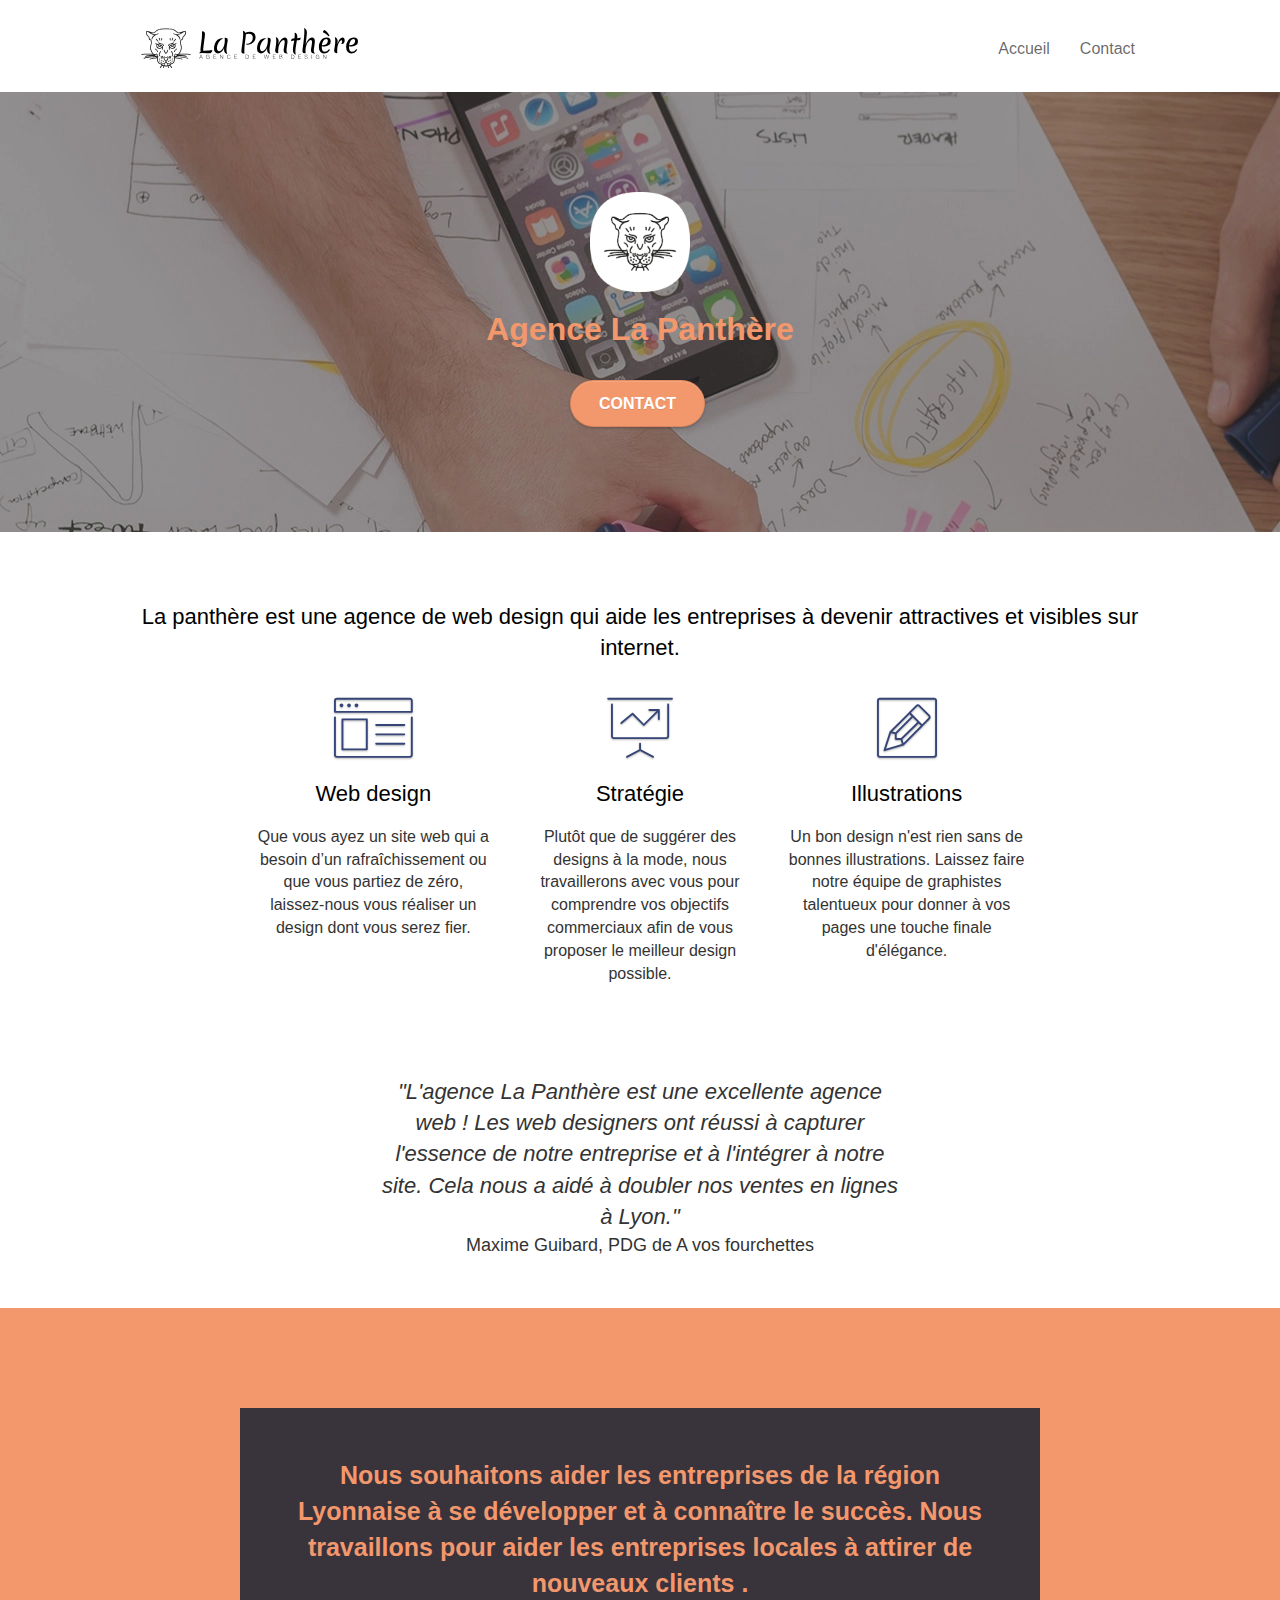
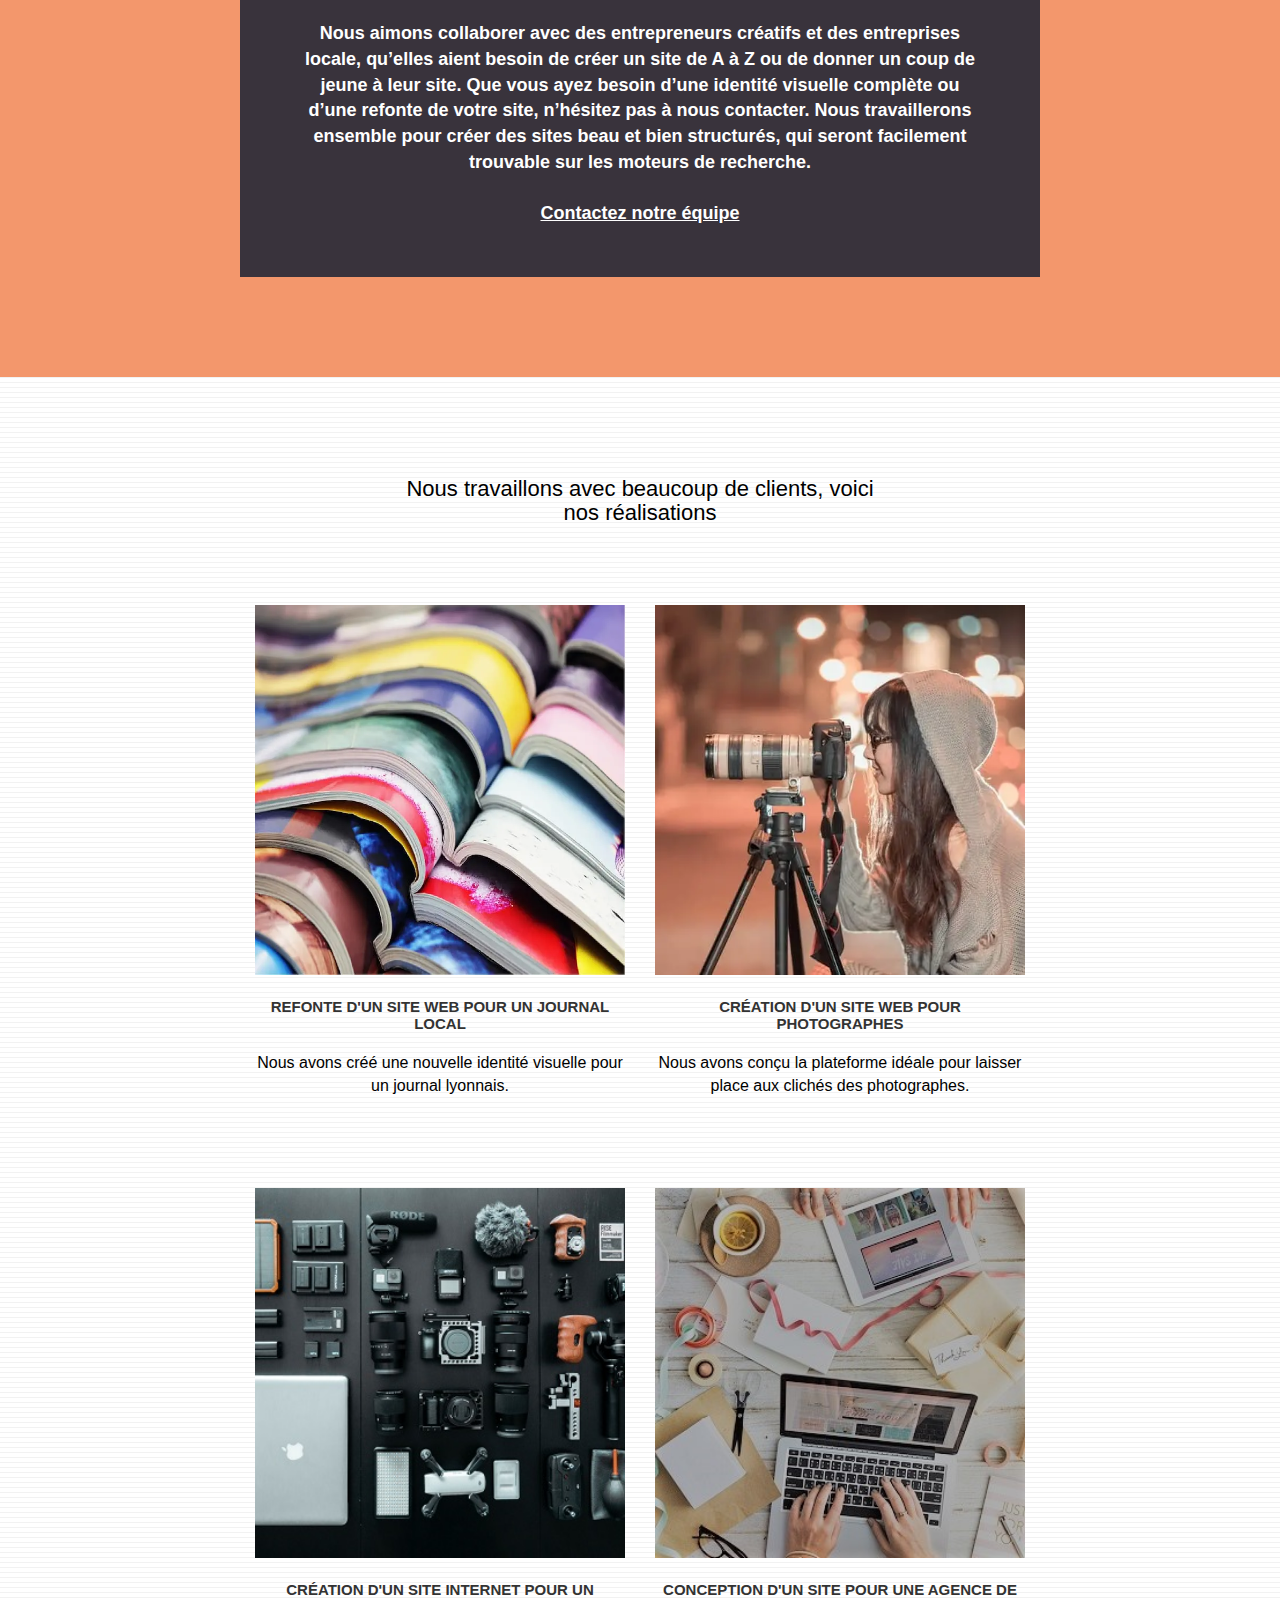
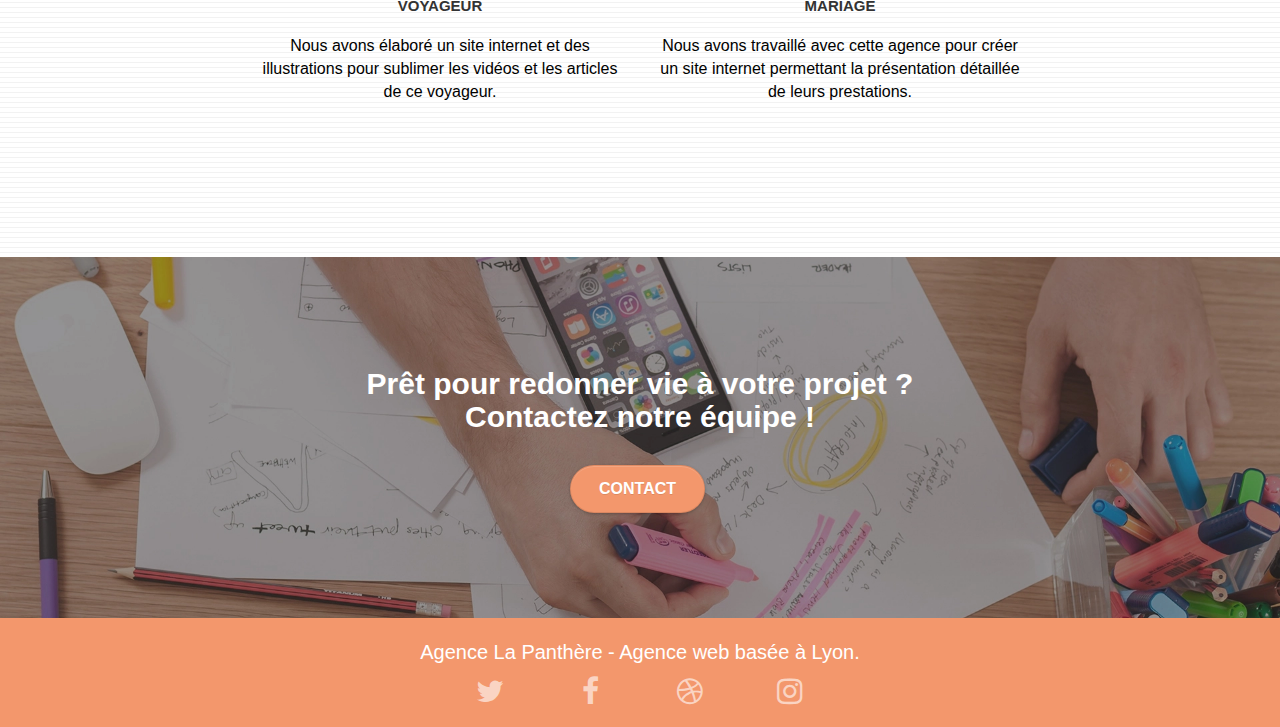
==== commit 79b4e980: "fixed contrast ratio" ====
--- a/index.html
+++ b/index.html
@@ -206,9 +206,9 @@
 <div class="bloc bgc-dark-slate-blue bg-banniere d-bloc bloc-bg-texture texture-paper" id="bloc-5-cta">
 	<div class="container bloc-lg">
 		<div class="row">
-			<h2 class="mg-md text-center tc-white">
+			<h5 class="projet"> 
 				Prêt pour redonner vie à votre projet ?<br>Contactez notre équipe !
-			</h2>
+			</h5>
 			<div class="col-sm-12 text-center">
 				<a href="contact.html" class="btn btn-atomic-tangerine btn-clean btn-rd btn-lg cta-hero">Contact</a>
 			</div>
--- a/style.css
+++ b/style.css
@@ -80,21 +80,6 @@
   background: top no-repeat;
 }
 
-.bloc-bg-texture::before {
-  content: "";
-  background-size: 2px 2px;
-  position: absolute;
-  top: 0;
-  bottom: 0;
-  left: 0;
-  right: 0;
-}
-
-.texture-paper::before {
-  background: url("img/texture-paper.png");
-  background-size: 280px 280px;
-}
-
 .b-parallax {
   background-attachment: fixed;
 }
@@ -122,16 +107,7 @@
 .d-bloc .a-btn,
 .d-bloc .navbar a,
 .d-bloc .navbar-brand
-/* .d-bloc a .icon-sm,
-.d-bloc a .icon-md,
-.d-bloc a .icon-lg,
-.d-bloc a .icon-xl
-/* .d-bloc h1 a, */
-/* .d-bloc h2 a,
-.d-bloc h3 a,
-.d-bloc h4 a,
-.d-bloc h5 a,
-.d-bloc h6 a */ {
+{
   color: #000000;
 }
 
@@ -664,9 +640,6 @@
   font-size: 38px;
 }
 
-.hero-bloc-text-sub {
-  font-size: 36px;
-}
 
 .statement-bloc-text {
   line-height: 26px;
@@ -700,19 +673,16 @@
 
 .tight-width-whitespace {
   width: 80%;
-  margin: auto; 
-}
-
-.black-background .tc-white{
-font-size: 25px;
-}
-
-.black-background .white{
-    font-size: 18px;
-}
-  
-
-
+  margin: auto;
+}
+
+.black-background .tc-white {
+  font-size: 25px;
+}
+
+.black-background .white {
+  font-size: 18px;
+}
 
 .cta-hero {
   margin-top: 22px;
@@ -728,17 +698,17 @@
   margin: auto auto auto auto;
 }
 
-h2 {   
+h2 {
   font-size: 22px;
   line-height: 1.4em;
   text-align: center;
 }
 
-h3{
-    width: 50%;
+h3 {
+  width: 50%;
   text-align: center;
   font-size: 22px;
-  margin: auto;  
+  margin: auto;
 }
 
 h4 {
@@ -754,13 +724,15 @@
   box-shadow: 0px 0px 0px #000000;
 }
 
-h1 {
-  color: #333333 !important;
-}
-
-h4 {
-  color: #333333 !important;
-}
+
+ h5{
+    font-weight: 600;
+    text-align: center;
+    color: white;
+    font-size: 30px;
+}
+
+
 
 .icons {
   margin-bottom: 14px;
@@ -774,6 +746,7 @@
 .portfolio-thumb {
   margin-bottom: 24px;
   width: 100%;
+  margin-top: 30px;
 }
 
 .portfolio-row {
@@ -798,10 +771,10 @@
 .bgc-white {
   background-color: #ffffff;
 }
-
+ 
 .bgc-dark-slate-blue {
   background-color: #364577;
-}
+} 
 
 .bgc-atomic-tangerine {
   background-color: #f3976c;
@@ -809,7 +782,12 @@
 
 .tc-white {
   color: #f3976c !important ;
-}
+  font-weight: bold;
+  font-size: 30px;
+}
+
+
+
 
 .btn-atomic-tangerine {
   background: #f3976c;
@@ -1076,10 +1054,15 @@
   .container .bloc-lg img {
     width: 75%;
   }
+
 }
 
 @media (max-width: 767px) {
   .bloc-mob-center-text {
     text-align: center;
   }
-}
+    .portfolio-row {
+  margin-bottom: 0;
+  margin-top: 0;
+}
+}
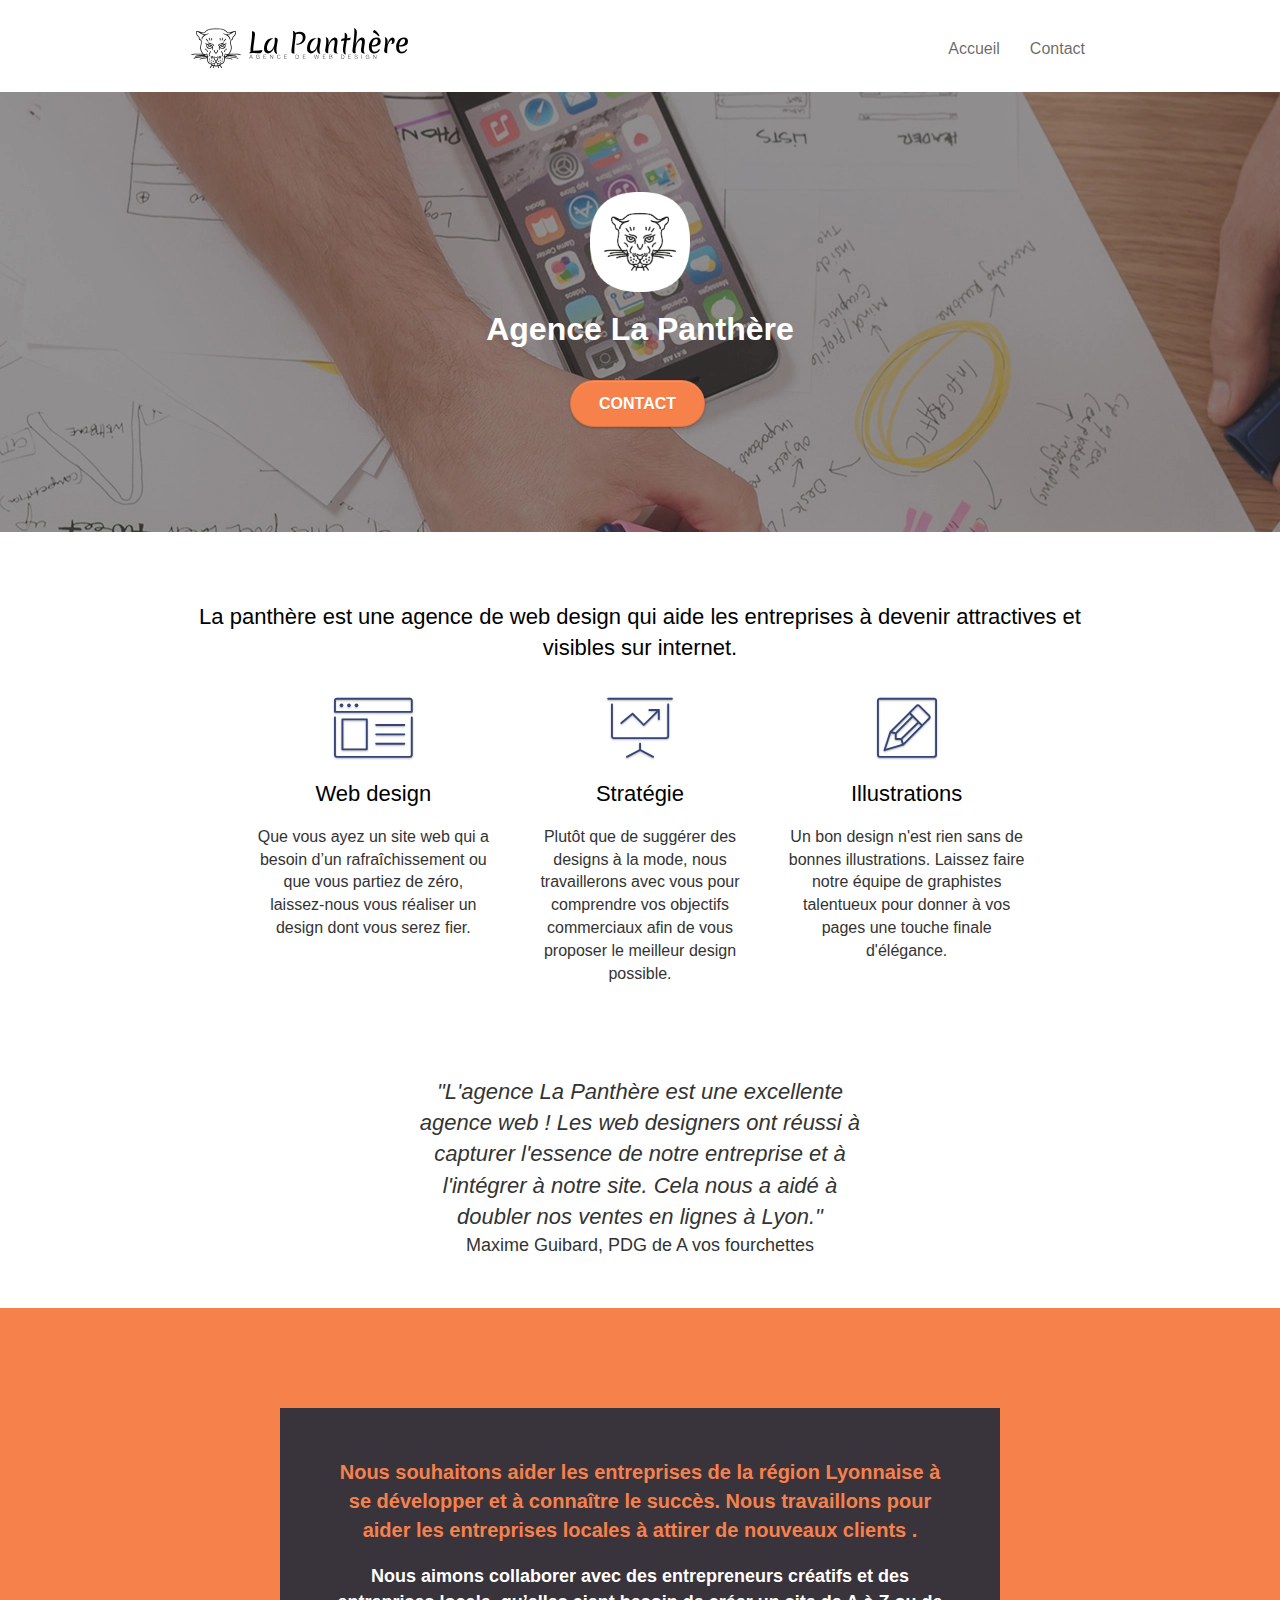
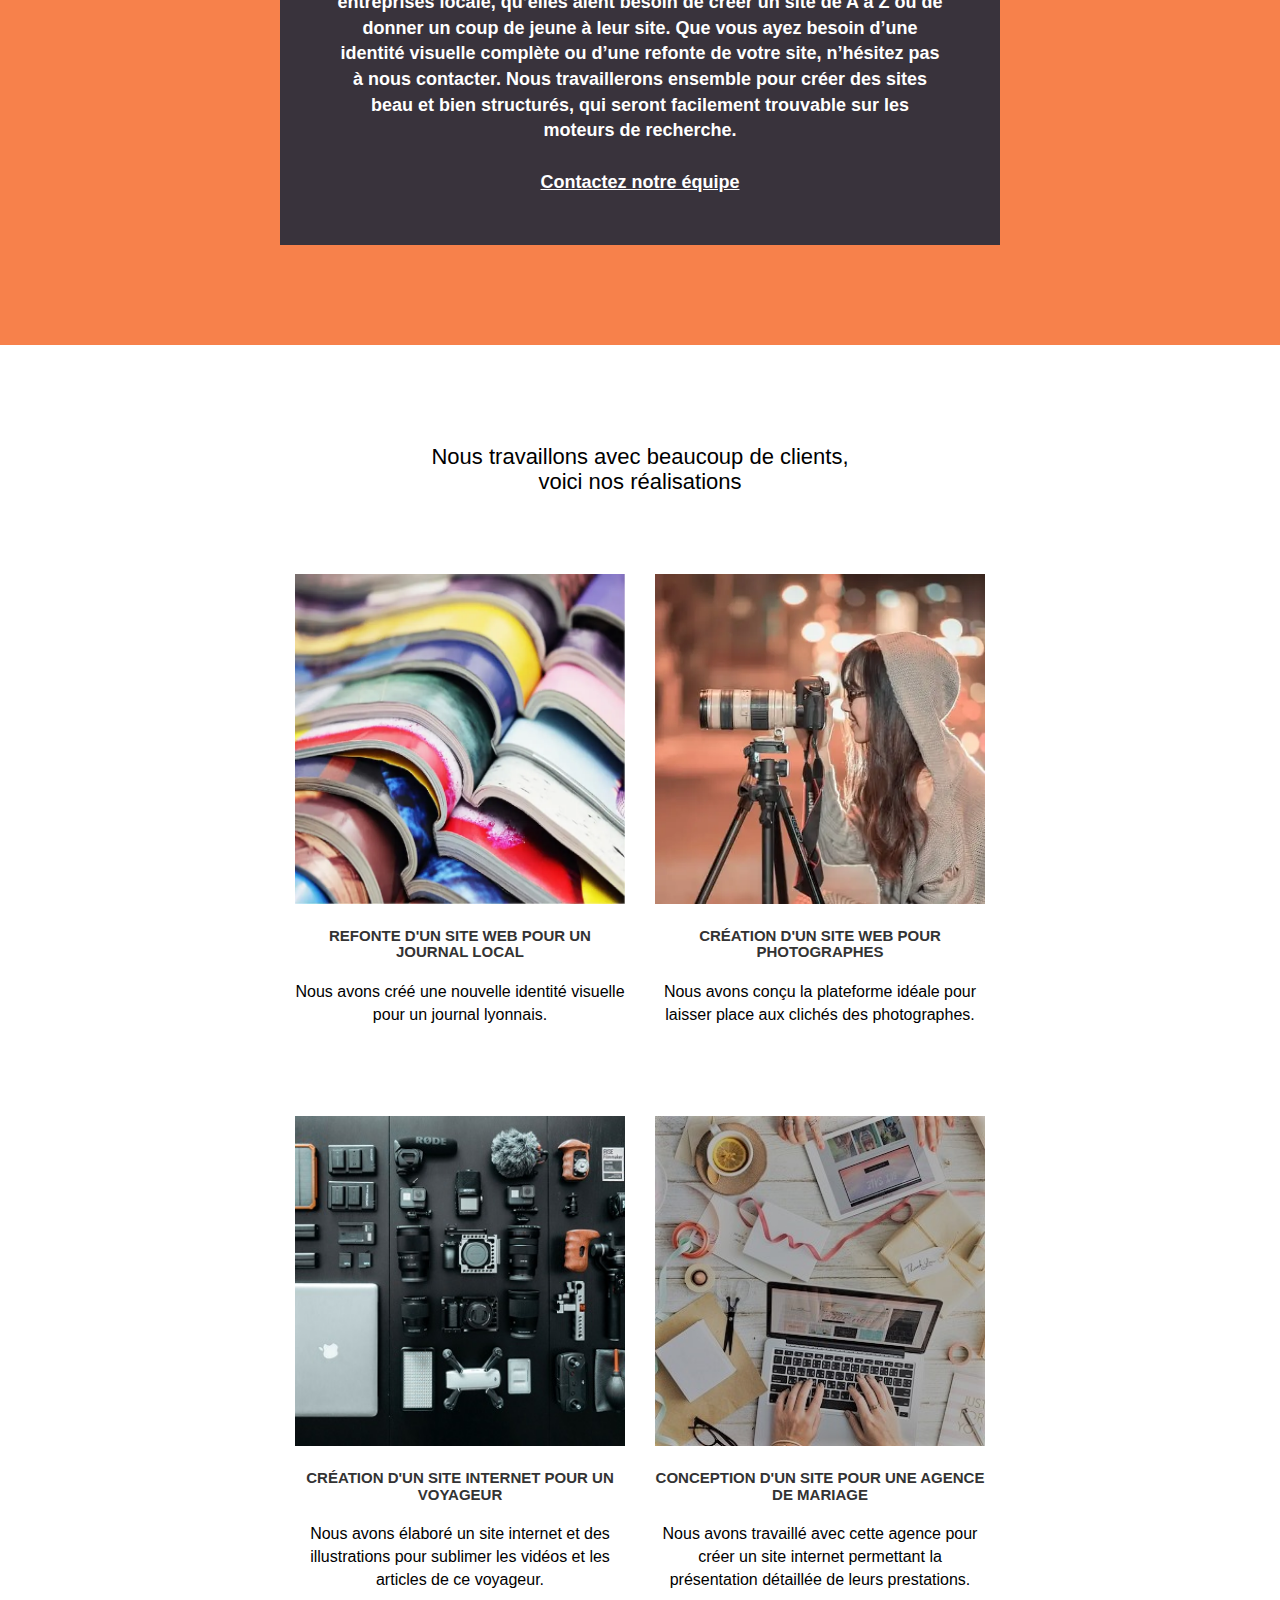
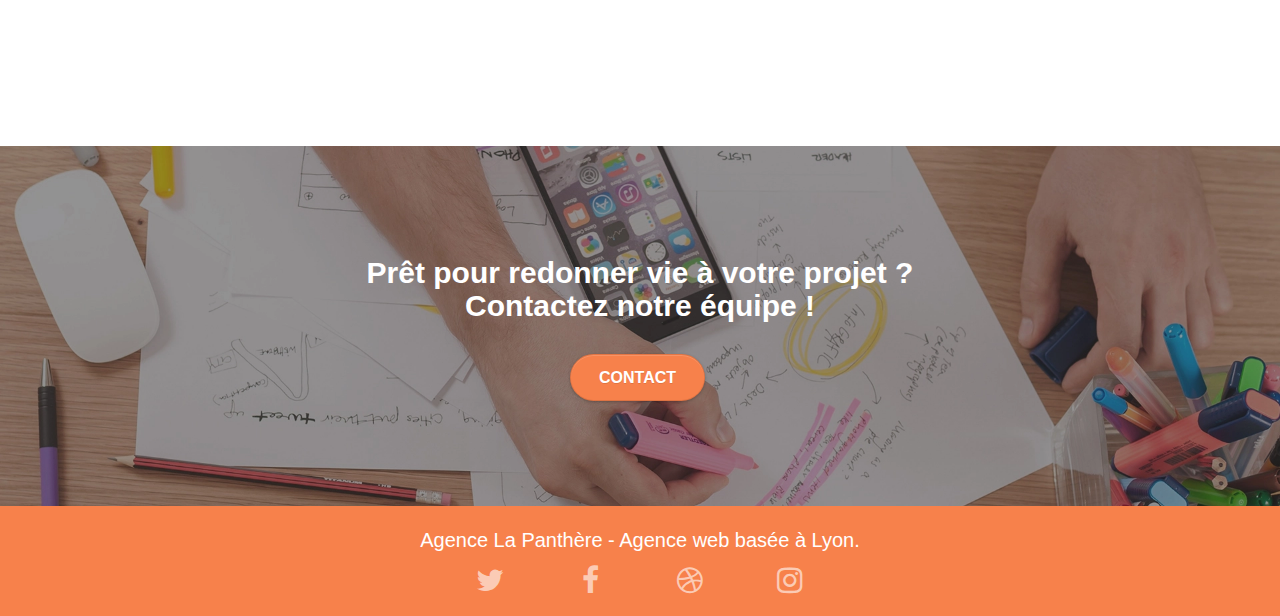
==== commit d6f6dd41: "fixed all contrast" ====
--- a/index.html
+++ b/index.html
@@ -59,7 +59,7 @@
 <!-- bloc-0 END -->
 
 <!-- bloc-1-presentation -->
-<div class="bloc bgc-dark-slate-blue bg-banniere d-bloc bg-t-edge bloc-bg-texture texture-paper b-parallax" id="bloc-1-hero">
+<div class="bloc bgc-dark-slate-blue bg-banniere d-bloc bg-t-edge  b-parallax" id="bloc-1-hero">
 	<div class="container bloc-lg">
 		<div class="row tight-width-whitespace">
 			<div class="col-sm-12">
@@ -134,11 +134,11 @@
 <!-- bloc-2-services END -->
 
 <!-- bloc-3-what-i-do -->
-<div class="bloc tc-white bgc-atomic-tangerine bg-presentation d-bloc bloc-bg-texture texture-paper b-parallax" id="bloc-3-what-i-do">
+<div class="bloc tc-white bgc-atomic-tangerine bg-presentation d-bloc bloc-bg-texture  b-parallax" id="bloc-3-what-i-do">
 	<div class="container bloc-lg">
 		<div class="row tight-width-whitespace black-background">
 			<div class="col-sm-12">
-				<p class="mg-md text-center tc-white">
+				<p class="mg-md text-center tc-orange">
 					Nous souhaitons aider les entreprises de la région Lyonnaise à se développer et à connaître le succès. Nous travaillons pour aider les entreprises locales à attirer de nouveaux clients .<br>
 				</p>
 				<p class="text-center white">
@@ -151,7 +151,7 @@
 <!-- bloc-3-what-i-do END -->
 
 <!-- bloc-4-portfolio -->
-<div class="bloc bgc-white bg-lines-h2-bg bg-repeat l-bloc" id="bloc-4-portfolio">
+<div class="bloc bgc-white bg-repeat l-bloc" id="bloc-4-portfolio">
 	<div class="container bloc-lg">
 		<div class="row">
 			<div class="col-sm-12 text-center">
@@ -228,22 +228,22 @@
 				<div class="row row-no-gutters social">
 					<div class="col-sm-3">
 						<div class="text-center">
-							<a class="social" href="index.html"><span class="fa fa-twitter icon-md"></span></a>
-						</div>
-					</div>
-					<div class="col-sm-3">
-						<div class="text-center">
-							<a class="social" href="index.html"><span class="fa fa-facebook icon-md"></span></a>
-						</div>
-					</div>
-					<div class="col-sm-3">
-						<div class="text-center">
-							<a class="social" href="index.html"><span class="fa fa-dribbble icon-md"></span></a>
-						</div>
-					</div>
-					<div class="col-sm-3">
-						<div class="text-center">
-							<a class="social" href="index.html"><span class="fa fa-instagram icon-md"></span></a>
+							<a class="social" href="contact.html"><span class="fa fa-twitter icon-md"></span></a>
+						</div>
+					</div>
+					<div class="col-sm-3">
+						<div class="text-center">
+							<a class="social" href="contact.html"><span class="fa fa-facebook icon-md"></span></a>
+						</div>
+					</div>
+					<div class="col-sm-3">
+						<div class="text-center">
+							<a class="social" href="contact.html"><span class="fa fa-dribbble icon-md"></span></a>
+						</div>
+					</div>
+					<div class="col-sm-3">
+						<div class="text-center">
+							<a class="social" href="contact.html"><span class="fa fa-instagram icon-md"></span></a>
 						</div>
 					</div>
 					
--- a/style.css
+++ b/style.css
@@ -37,11 +37,6 @@
   -o-background-size: cover;
   background-size: cover;
   position: relative;
-}
-
-.bloc .container {
-  padding-left: 0;
-  padding-right: 0;
 }
 
 .bloc-lg {
@@ -486,25 +481,12 @@
   box-shadow: none;
 }
 
-.scrollToTop {
-  width: 40px;
-  height: 40px;
-  position: fixed;
-  bottom: 20px;
-  right: 20px;
-  opacity: 0;
-  z-index: 500;
-  transition: all 0.3s ease-in-out;
-}
-
-.scrollToTop span {
-  margin-top: 6px;
-}
-
-.showScrollTop {
-  font-size: 14px;
-  opacity: 1;
-}
+.contact p{
+  text-align: right;
+
+}
+
+
 
 a[data-lightbox] {
   position: relative;
@@ -777,20 +759,25 @@
 } 
 
 .bgc-atomic-tangerine {
-  background-color: #f3976c;
+  background-color:#f7814b;
 }
 
 .tc-white {
-  color: #f3976c !important ;
+  color: white !important ;
   font-weight: bold;
   font-size: 30px;
 }
 
+.text-center.tc-orange{
+ font-size: 20px;
+ font-weight: bold;
+ color: #f7814b;  
+}
 
 
 
 .btn-atomic-tangerine {
-  background: #f3976c;
+  background: #f7814b;
   color: #ffffff !important;
 }
 
@@ -808,7 +795,7 @@
 }
 
 .ltc-atomic-tangerine {
-  color: #f3976c !important;
+  color: #f7814b !important;
 }
 
 .ltc-atomic-tangerine:hover {
@@ -820,13 +807,7 @@
   border-color: #364577 !important;
 }
 
-.bg-dots-bg {
-  background-image: url("img/dots-bg.png");
-}
-
-.bg-lines-h2-bg {
-  background-image: url("img/lines-h2-bg.png");
-}
+
 
 .bg-banniere {
   background-image: url("img/agence-la-panthere.webp");
@@ -839,6 +820,8 @@
 .fa {
   color: rgba(255, 255, 255, 0.6);
 }
+
+
 footer .white {
   font-size: 20px;
 }
@@ -991,10 +974,7 @@
     float: left;
     margin-left: 10px;
   }
-  .bloc {
-    padding-left: 0;
-    padding-right: 0;
-  }
+  
   .bloc-xxl,
   .bloc-xl,
   .bloc-lg {
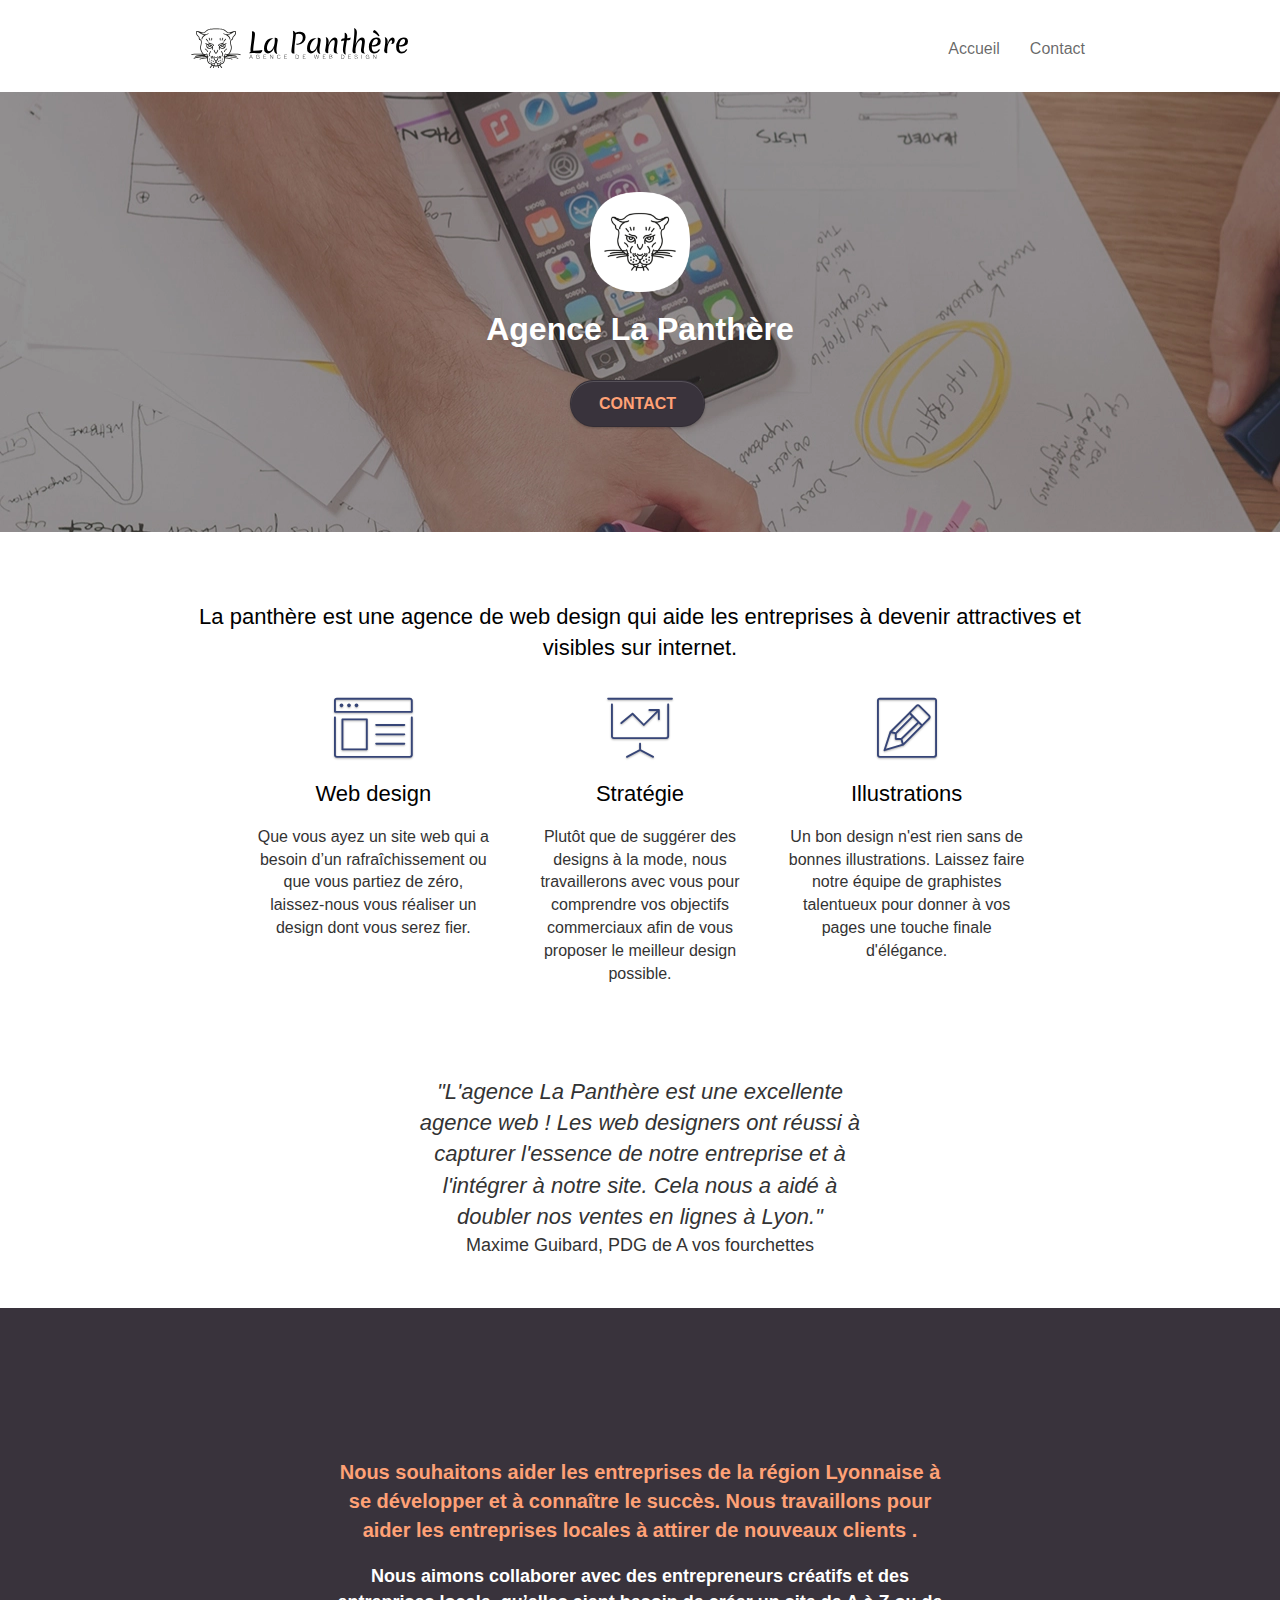
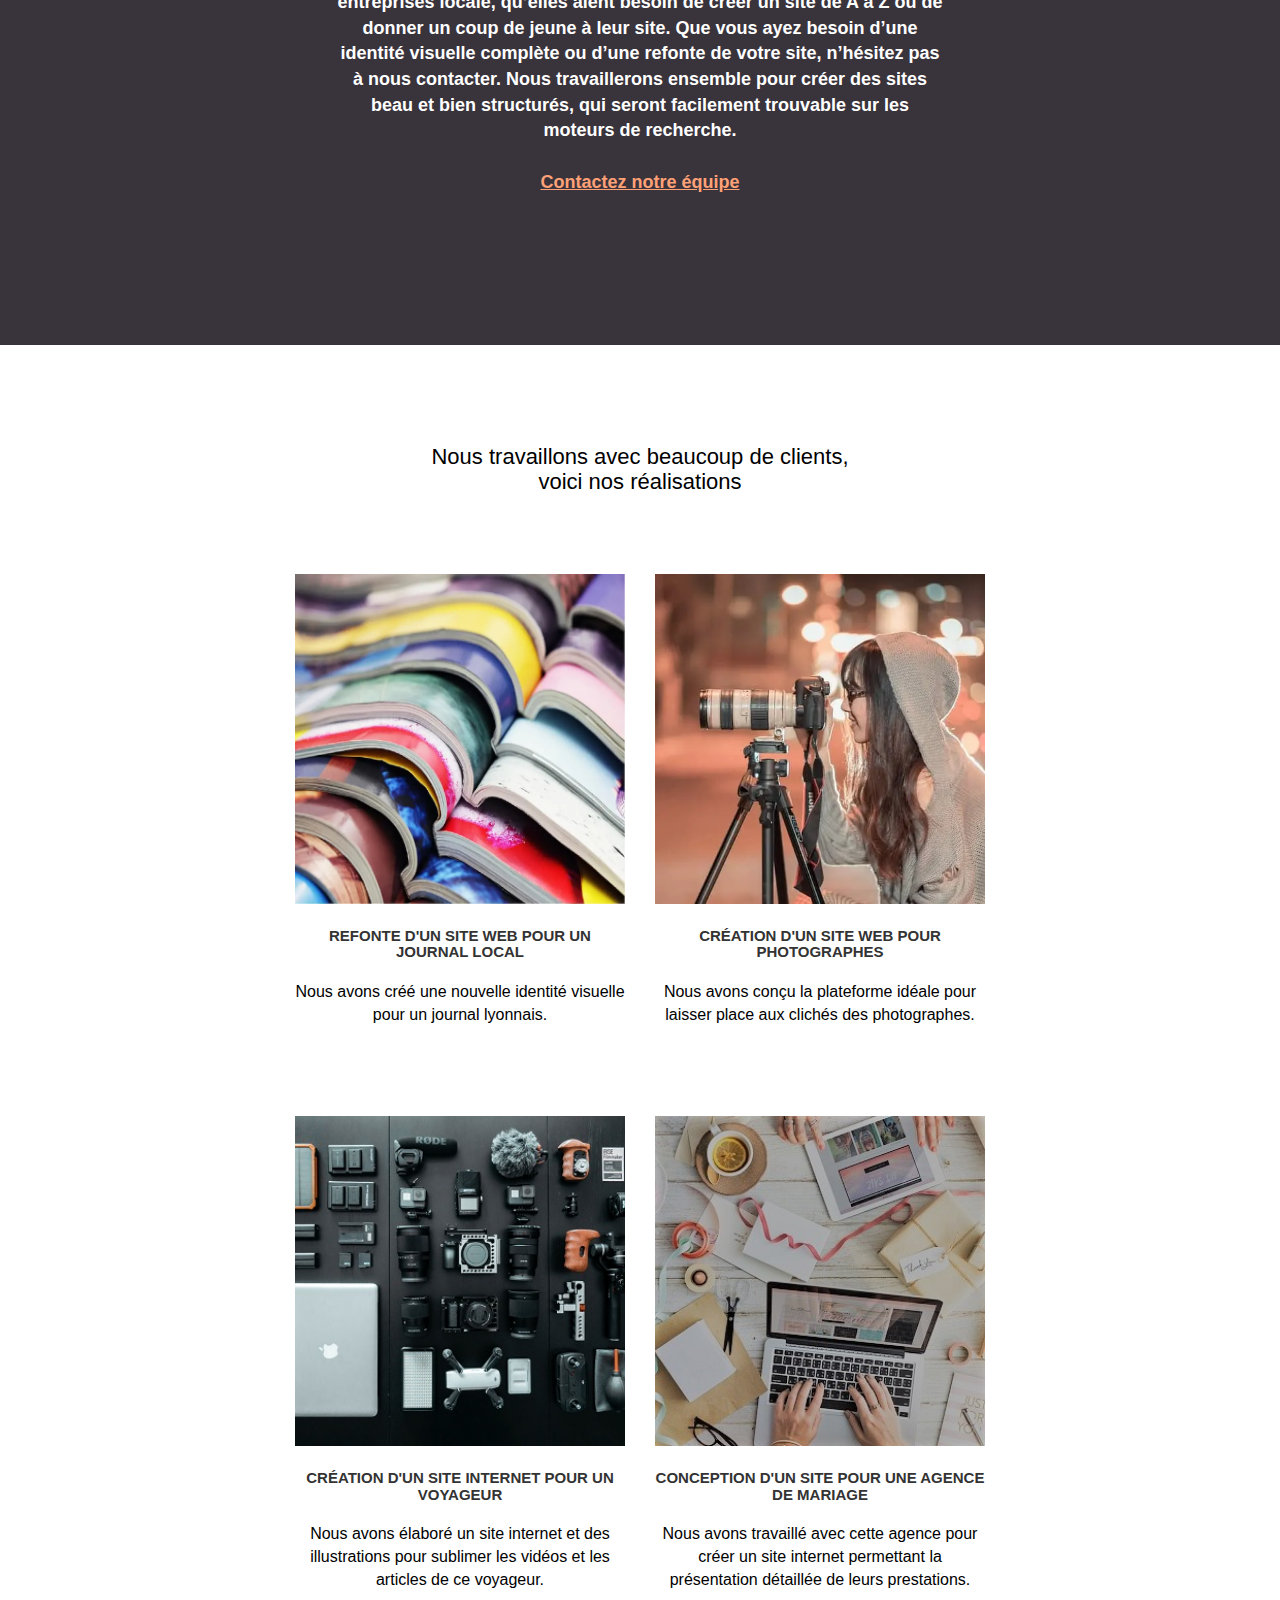
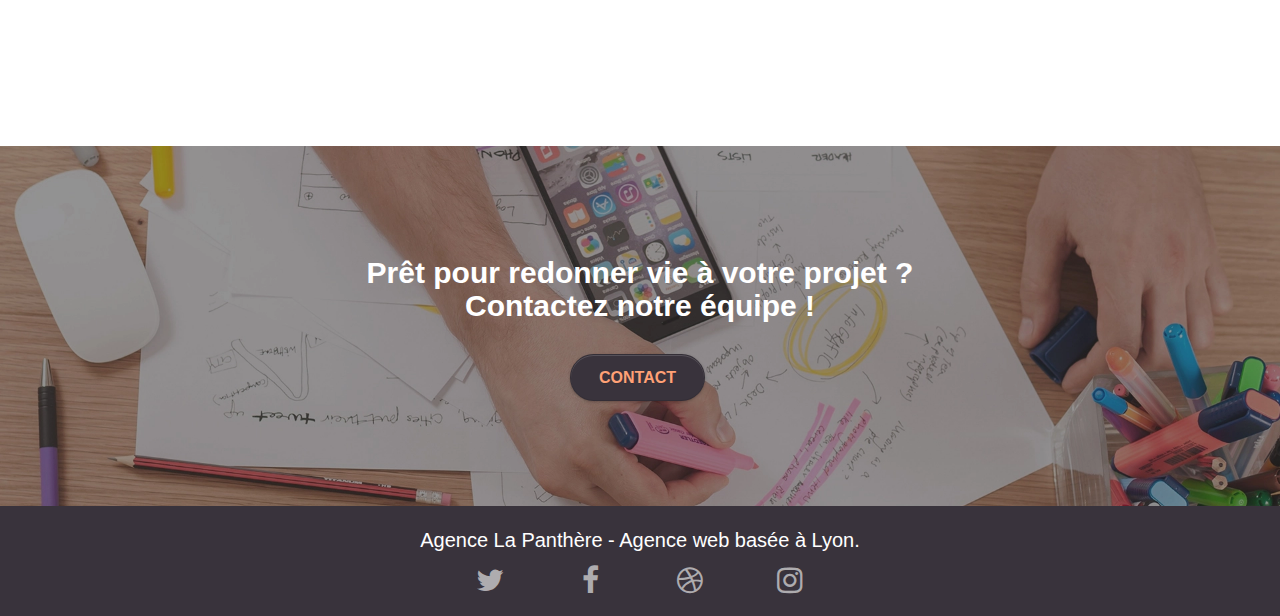
==== commit 94bac157: "reduced logo png and deleted all jpeg and png images" ====
--- a/index.html
+++ b/index.html
@@ -1,262 +1,361 @@
-<!doctype html>
+<!DOCTYPE html>
 <html lang="fr">
-<head>
-    <meta charset="utf-8">
-    <meta name="description" content="Agence de web design basée à Lyon!">
-    <meta name="viewport" content="width=device-width, initial-scale=1.0, viewport-fit=cover">
-    <link rel="shortcut icon" type="image/png" href="favicon.jpg">
-    
-	<link rel="stylesheet" type="text/css" href="./css/bootstrap.css">
-	<link rel="stylesheet" type="text/css" href="style.css">
-	<link rel="stylesheet" type="text/css" href="./css/font-awesome.css">
-	<link rel="stylesheet" type="text/css" href="./css/et-line.css">
-	
-    
-	<script src="./js/jquery-2.1.0.js" defer></script>
-	<script src="./js/bootstrap.js" defer></script>
-	<script src="./js/blocs.js" defer></script>
-	<script src="./js/jquery.touchSwipe.js" defer></script>
-	<script src="./js/gmaps.js" defer></script>
+  <head>
+    <meta charset="utf-8" />
+    <meta name="description" content="Agence de web design basée à Lyon!" />
+    <meta
+      name="viewport"
+      content="width=device-width, initial-scale=1.0, viewport-fit=cover"
+    />
+    <link rel="shortcut icon" type="image/png" href="favicon.jpg" />
+
+    <link rel="stylesheet" type="text/css" href="./css/bootstrap.css" />
+    <link rel="stylesheet" type="text/css" href="style.css" />
+    <link rel="stylesheet" type="text/css" href="./css/font-awesome.css" />
+    <link rel="stylesheet" type="text/css" href="./css/et-line.css" />
+
+    <script src="./js/jquery-2.1.0.js" defer></script>
+    <script src="./js/bootstrap.js" defer></script>
+    <script src="./js/blocs.js" defer></script>
+    <script src="./js/jquery.touchSwipe.js" defer></script>
+    <script src="./js/gmaps.js" defer></script>
 
     <title>La panthère</title>
-
-    
-<!-- Analytics -->
- 
-<!-- Analytics END -->
-    
-</head>
-<body>
-<!-- Principal conteneur -->
-
-    
-<!-- bloc-0 -->
-<header class="bloc bgc-white l-bloc " id="bloc-0">
-	<div class="container bloc-sm">
-
-		<nav class="navbar row">
-			<div class="navbar-header">
-				
-				<a class="navbar-brand" href="index.html"><img src="img/agence-la-panthere-monochrome.svg" alt="Agence la panthère" height="40" /></a>
-				
-				<button id="nav-toggle" type="button" class="ui-navbar-toggle navbar-toggle" data-toggle="collapse" data-target=".navbar-1">
-					<span class="sr-only">Toggle navigation</span><span class="icon-bar"></span><span class="icon-bar"></span><span class="icon-bar"></span>
-				</button>
-			</div>
-			<div class="collapse navbar-collapse navbar-1 special-dropdown-nav">
-				<ul class="site-navigation nav navbar-nav">
-					<li>
-						<a href="index.html">Accueil</a>
-					</li>
-					<li>
-						<a href="contact.html">Contact</a>
-					</li>
-				</ul>
-			</div>
-		</nav>
-	</div>
-</header>
-<!-- bloc-0 END -->
-
-<!-- bloc-1-presentation -->
-<div class="bloc bgc-dark-slate-blue bg-banniere d-bloc bg-t-edge  b-parallax" id="bloc-1-hero">
-	<div class="container bloc-lg">
-		<div class="row tight-width-whitespace">
-			<div class="col-sm-12">
-				<img src="img/logo.png" class="center-block image-resize-mode" width="100" alt="Agence La Panthère, agence web Lyon, création logo" />
-				<h1 class="text-center hero-bloc-text tc-white ">
-					Agence La Panthère
-				</h1>
-				<div class="text-center">
-					<a href="contact.html" class="btn btn-lg btn-clean btn-rd cta-hero btn-atomic-tangerine" id="cta-hero">Contact</a>
-				</div>
-			</div>
-		</div>
-	</div>
-</div>
-<!-- bloc-1-presentation END -->
-
-<!-- bloc-2-services -->
-<div class="bloc bgc-white l-bloc" id="bloc-2-services">
-	<div class="container bloc-md">
-		<div class="row">
-			<div class="col-sm-12 text-center">
-				<h2>
-					La panthère est une agence de web design qui aide les entreprises à devenir attractives et visibles sur internet.
-				</h2>
-			</div>
-		</div>
-		<div class="row voffset-lg med-width-whitespace">
-			<div class="col-sm-4">
-				<div class="text-center">
-					<span class="et-icon-browser sm-shadow icon-dark-slate-blue icons icon-lg"></span>
-				</div>
-				<h3 class="mg-md text-center">
-					Web design
-				</h3>
-				<p class="text-center ">
-					Que vous ayez un site web qui a besoin d&rsquo;un rafraîchissement ou que vous partiez de zéro, laissez-nous vous réaliser un design dont vous serez fier.
-				</p>
-			</div>
-			<div class="col-sm-4">
-				<div class="text-center">
-					<span class="et-icon-presentation sm-shadow icon-dark-slate-blue icons icon-lg"></span>
-				</div>
-				<h3 class="mg-md text-center">
-					Stratégie
-				</h3>
-				<p class="text-center ">
-					Plutôt que de suggérer des designs à la mode, nous travaillerons avec vous pour comprendre vos objectifs commerciaux afin de vous proposer le meilleur design possible.<br>
-				</p>
-			</div>
-			<div class="col-sm-4">
-				<div class="text-center">
-					<span class="et-icon-edit sm-shadow icon-dark-slate-blue icons icon-lg"></span>
-				</div>
-				<h3 class="mg-md text-center">
-					Illustrations
-				</h3>
-				<p class="text-center ">
-					Un bon design n'est rien sans de bonnes illustrations. Laissez faire notre équipe de graphistes talentueux pour donner à vos pages une touche finale d'élégance.
-				</p>
-			</div>
-		</div>
-		<div class="row voffset-lg voffset">
-			<div class="col-xs-12 col-md-8 col-md-offset-2 text-center">
-				<p class="citation">"L'agence La Panthère est une excellente agence web ! Les web designers ont réussi à capturer l'essence de notre entreprise et à l'intégrer à notre site. Cela nous a aidé à doubler nos ventes en lignes à Lyon."</p>
-				<p class="auteur">Maxime Guibard, PDG de A vos fourchettes</p>
-				
-
-			</div>
-		</div>
-	</div>
-</div>
-<!-- bloc-2-services END -->
-
-<!-- bloc-3-what-i-do -->
-<div class="bloc tc-white bgc-atomic-tangerine bg-presentation d-bloc bloc-bg-texture  b-parallax" id="bloc-3-what-i-do">
-	<div class="container bloc-lg">
-		<div class="row tight-width-whitespace black-background">
-			<div class="col-sm-12">
-				<p class="mg-md text-center tc-orange">
-					Nous souhaitons aider les entreprises de la région Lyonnaise à se développer et à connaître le succès. Nous travaillons pour aider les entreprises locales à attirer de nouveaux clients .<br>
-				</p>
-				<p class="text-center white">
-					Nous aimons collaborer avec des entrepreneurs créatifs et des entreprises locale, qu’elles aient besoin de créer un site de A à Z ou de donner un coup de jeune à leur site. Que vous ayez besoin d’une identité visuelle complète ou d’une refonte de votre site, n’hésitez pas à nous contacter. Nous travaillerons ensemble pour créer des sites beau et bien structurés, qui seront facilement trouvable sur les moteurs de recherche. <br><br><a class="ltc-white bold-link" href="contact.html">Contactez notre équipe</a><br>
-				</p>
-			</div>
-		</div>
-	</div>
-</div>
-<!-- bloc-3-what-i-do END -->
-
-<!-- bloc-4-portfolio -->
-<div class="bloc bgc-white bg-repeat l-bloc" id="bloc-4-portfolio">
-	<div class="container bloc-lg">
-		<div class="row">
-			<div class="col-sm-12 text-center">
-				<h3>Nous travaillons avec beaucoup de clients, voici nos réalisations</h3>
-			</div>
-		</div>
-		<div class="row tight-width-whitespace portfolio-row">
-			<div class="col-sm-6">
-				<a href="#" data-lightbox="img/1.webp" data-gallery-id="gallery-1" data-caption="Refonte d'un site web pour un journal local" data-frame="snapshot-lb"><img src="img/1.webp" alt="Refonte d'un site web pour un journal local" class="img-responsive portfolio-thumb" /></a>
-				<h4 class="mg-md text-center">
-					Refonte d'un site web pour un journal local
-				</h4>
-				<p class="text-center">
-					Nous avons créé une nouvelle identité visuelle pour un journal lyonnais.
-				</p>
-			</div>
-			<div class="col-sm-6">
-				<a href="#" data-lightbox="img/2.webp" data-gallery-id="gallery-1" data-caption="Création d'un site web pour photographes" data-frame="snapshot-lb"><img src="img/2.webp" class="img-responsive portfolio-thumb" alt="Création d'un site web pour photographes" /></a>
-				<h4 class="mg-md text-center">
-					Création d'un site web pour photographes
-				</h4>
-				<p class="text-center">
-					Nous avons conçu la plateforme idéale pour laisser place aux clichés des photographes.
-				</p>
-			</div>
-		</div>
-		<div class="row tight-width-whitespace portfolio-row">
-			<div class="col-sm-6">
-				<a href="#" data-lightbox="img/3.webp" data-gallery-id="gallery-1" data-caption="Création d'un site internet pour un voyageur" data-frame="snapshot-lb"><img src="img/3.webp" class="img-responsive portfolio-thumb" alt="Création d'un site web pour voyageur"/></a>
-				<h4 class="mg-md text-center">
-					Création d'un site internet pour un voyageur
-				</h4>
-				<p class="text-center">
-					Nous avons élaboré un site internet et des illustrations pour sublimer les vidéos et les articles de ce voyageur.
-				</p>
-			</div>
-			<div class="col-sm-6">
-				<a href="#" data-lightbox="img/4.webp" data-gallery-id="gallery-1" data-caption="Conception d'un site pour une agence de mariage" data-frame="snapshot-lb"><img src="img/4.webp" class="img-responsive portfolio-thumb" alt="Création d'un site web pour agence de mariage" /></a>
-				<h4 class="mg-md text-center">
-					Conception d'un site pour une agence de mariage
-				</h4>
-				<p class="text-center">
-					Nous avons travaillé avec cette agence pour créer un site internet permettant la présentation détaillée de leurs prestations.
-				</p>
-			</div>
-		</div>
-	</div>
-</div>
-<!-- bloc-4-portfolio END -->
-
-<!-- bloc-5-cta -->
-<div class="bloc bgc-dark-slate-blue bg-banniere d-bloc bloc-bg-texture texture-paper" id="bloc-5-cta">
-	<div class="container bloc-lg">
-		<div class="row">
-			<h5 class="projet"> 
-				Prêt pour redonner vie à votre projet ?<br>Contactez notre équipe !
-			</h5>
-			<div class="col-sm-12 text-center">
-				<a href="contact.html" class="btn btn-atomic-tangerine btn-clean btn-rd btn-lg cta-hero">Contact</a>
-			</div>
-		</div>
-	</div>
-</div>
-<!-- bloc-5-cta END -->
-
-<!-- Footer - bloc-8 -->
-<footer class="bloc bgc-atomic-tangerine d-bloc" id="bloc-8">
-	<div class="container bloc-sm">
-		<div class="row">
-			<div class="col-sm-12">
-				<p class="text-center white">
-					Agence La Panthère - Agence web basée à Lyon.<br>
-				</p>
-				<div class="row row-no-gutters social">
-					<div class="col-sm-3">
-						<div class="text-center">
-							<a class="social" href="contact.html"><span class="fa fa-twitter icon-md"></span></a>
-						</div>
-					</div>
-					<div class="col-sm-3">
-						<div class="text-center">
-							<a class="social" href="contact.html"><span class="fa fa-facebook icon-md"></span></a>
-						</div>
-					</div>
-					<div class="col-sm-3">
-						<div class="text-center">
-							<a class="social" href="contact.html"><span class="fa fa-dribbble icon-md"></span></a>
-						</div>
-					</div>
-					<div class="col-sm-3">
-						<div class="text-center">
-							<a class="social" href="contact.html"><span class="fa fa-instagram icon-md"></span></a>
-						</div>
-					</div>
-					
-				
-			</div>
-		</div>
-	</div>
-</footer>
-<!-- Footer - bloc-8 END -->
-
-</div>
-<!-- Principal conteneur END -->
-    
-
-</body>
+  </head>
+  <body>
+    <!-- Principal conteneur -->
+
+    <!-- bloc-0 -->
+    <header class="bloc bgc-white l-bloc" id="bloc-0">
+      <div class="container bloc-sm">
+        <nav class="navbar row">
+          <div class="navbar-header">
+            <a class="navbar-brand" href="index.html"
+              ><img
+                src="img/agence-la-panthere-monochrome.svg"
+                alt="Agence la panthère"
+                height="40"
+            /></a>
+
+            <button
+              id="nav-toggle"
+              type="button"
+              class="ui-navbar-toggle navbar-toggle"
+              data-toggle="collapse"
+              data-target=".navbar-1"
+            >
+              <span class="sr-only">Toggle navigation</span
+              ><span class="icon-bar"></span><span class="icon-bar"></span
+              ><span class="icon-bar"></span>
+            </button>
+          </div>
+          <div class="collapse navbar-collapse navbar-1 special-dropdown-nav">
+            <ul class="site-navigation nav navbar-nav">
+              <li>
+                <a href="index.html">Accueil</a>
+              </li>
+              <li>
+                <a href="contact.html">Contact</a>
+              </li>
+            </ul>
+          </div>
+        </nav>
+      </div>
+    </header>
+    <!-- bloc-0 END -->
+
+    <!-- bloc-1-presentation -->
+    <div
+      class="bloc bgc-dark-slate-blue bg-banniere d-bloc bg-t-edge b-parallax"
+      id="bloc-1-hero"
+    >
+      <div class="container bloc-lg">
+        <div class="row tight-width-whitespace">
+          <div class="col-sm-12">
+            <img
+              src="img/logo.png"
+              class="center-block image-resize-mode"
+              width="100"
+              alt="logo de l'agence"
+            />
+            <h1 class="text-center hero-bloc-text tc-white">
+              Agence La Panthère
+            </h1>
+            <div class="text-center">
+              <a
+                href="contact.html"
+                class="btn btn-lg btn-clean btn-rd cta-hero btn-atomic-tangerine"
+                id="cta-hero"
+                >Contact</a
+              >
+            </div>
+          </div>
+        </div>
+      </div>
+    </div>
+    <!-- bloc-1-presentation END -->
+
+    <!-- bloc-2-services -->
+    <div class="bloc bgc-white l-bloc" id="bloc-2-services">
+      <div class="container bloc-md">
+        <div class="row">
+          <div class="col-sm-12 text-center">
+            <h2>
+              La panthère est une agence de web design qui aide les entreprises
+              à devenir attractives et visibles sur internet.
+            </h2>
+          </div>
+        </div>
+        <div class="row voffset-lg med-width-whitespace">
+          <div class="col-sm-4">
+            <div class="text-center">
+              <span
+                class="et-icon-browser sm-shadow icon-dark-slate-blue icons icon-lg"
+              ></span>
+            </div>
+            <h3 class="mg-md text-center">Web design</h3>
+            <p class="text-center">
+              Que vous ayez un site web qui a besoin d&rsquo;un rafraîchissement
+              ou que vous partiez de zéro, laissez-nous vous réaliser un design
+              dont vous serez fier.
+            </p>
+          </div>
+          <div class="col-sm-4">
+            <div class="text-center">
+              <span
+                class="et-icon-presentation sm-shadow icon-dark-slate-blue icons icon-lg"
+              ></span>
+            </div>
+            <h3 class="mg-md text-center">Stratégie</h3>
+            <p class="text-center">
+              Plutôt que de suggérer des designs à la mode, nous travaillerons
+              avec vous pour comprendre vos objectifs commerciaux afin de vous
+              proposer le meilleur design possible.<br />
+            </p>
+          </div>
+          <div class="col-sm-4">
+            <div class="text-center">
+              <span
+                class="et-icon-edit sm-shadow icon-dark-slate-blue icons icon-lg"
+              ></span>
+            </div>
+            <h3 class="mg-md text-center">Illustrations</h3>
+            <p class="text-center">
+              Un bon design n'est rien sans de bonnes illustrations. Laissez
+              faire notre équipe de graphistes talentueux pour donner à vos
+              pages une touche finale d'élégance.
+            </p>
+          </div>
+        </div>
+        <div class="row voffset-lg voffset">
+          <div class="col-xs-12 col-md-8 col-md-offset-2 text-center">
+            <p class="citation">
+              "L'agence La Panthère est une excellente agence web ! Les web
+              designers ont réussi à capturer l'essence de notre entreprise et à
+              l'intégrer à notre site. Cela nous a aidé à doubler nos ventes en
+              lignes à Lyon."
+            </p>
+            <p class="auteur">Maxime Guibard, PDG de A vos fourchettes</p>
+          </div>
+        </div>
+      </div>
+    </div>
+    <!-- bloc-2-services END -->
+
+    <!-- bloc-3-what-i-do -->
+    <div
+      class="bloc tc-white bgc-atomic-tangerine bg-presentation d-bloc bloc-bg-texture b-parallax"
+      id="bloc-3-what-i-do"
+    >
+      <div class="container bloc-lg">
+        <div class="row tight-width-whitespace black-background">
+          <div class="col-sm-12">
+            <p class="mg-md text-center tc-orange">
+              Nous souhaitons aider les entreprises de la région Lyonnaise à se
+              développer et à connaître le succès. Nous travaillons pour aider
+              les entreprises locales à attirer de nouveaux clients .<br />
+            </p>
+            <p class="text-center white">
+              Nous aimons collaborer avec des entrepreneurs créatifs et des
+              entreprises locale, qu’elles aient besoin de créer un site de A à
+              Z ou de donner un coup de jeune à leur site. Que vous ayez besoin
+              d’une identité visuelle complète ou d’une refonte de votre site,
+              n’hésitez pas à nous contacter. Nous travaillerons ensemble pour
+              créer des sites beau et bien structurés, qui seront facilement
+              trouvable sur les moteurs de recherche. <br /><br /><a
+                class="ltc-white bold-link"
+                href="contact.html"
+                >Contactez notre équipe</a
+              ><br />
+            </p>
+          </div>
+        </div>
+      </div>
+    </div>
+    <!-- bloc-3-what-i-do END -->
+
+    <!-- bloc-4-portfolio -->
+    <div class="bloc bgc-white bg-repeat l-bloc" id="bloc-4-portfolio">
+      <div class="container bloc-lg">
+        <div class="row">
+          <div class="col-sm-12 text-center">
+            <h3>
+              Nous travaillons avec beaucoup de clients, voici nos réalisations
+            </h3>
+          </div>
+        </div>
+        <div class="row tight-width-whitespace portfolio-row">
+          <div class="col-sm-6">
+            <a
+              href="#"
+              data-lightbox="img/1.webp"
+              data-gallery-id="gallery-1"
+              data-caption="Refonte d'un site web pour un journal local"
+              data-frame="snapshot-lb"
+              ><img
+                src="img/1.webp"
+                alt="Refonte site web pour journal local"
+                class="img-responsive portfolio-thumb"
+            /></a>
+            <h4 class="mg-md text-center">
+              Refonte d'un site web pour un journal local
+            </h4>
+            <p class="text-center">
+              Nous avons créé une nouvelle identité visuelle pour un journal
+              lyonnais.
+            </p>
+          </div>
+          <div class="col-sm-6">
+            <a
+              href="#"
+              data-lightbox="img/2.webp"
+              data-gallery-id="gallery-1"
+              data-caption="Création d'un site web pour photographes"
+              data-frame="snapshot-lb"
+              ><img
+                src="img/2.webp"
+                class="img-responsive portfolio-thumb"
+                alt="site web pour photographes"
+            /></a>
+            <h4 class="mg-md text-center">
+              Création d'un site web pour photographes
+            </h4>
+            <p class="text-center">
+              Nous avons conçu la plateforme idéale pour laisser place aux
+              clichés des photographes.
+            </p>
+          </div>
+        </div>
+        <div class="row tight-width-whitespace portfolio-row">
+          <div class="col-sm-6">
+            <a
+              href="#"
+              data-lightbox="img/3.webp"
+              data-gallery-id="gallery-1"
+              data-caption="Création d'un site internet pour un voyageur"
+              data-frame="snapshot-lb"
+              ><img
+                src="img/3.webp"
+                class="img-responsive portfolio-thumb"
+                alt="site web pour voyageur"
+            /></a>
+            <h4 class="mg-md text-center">
+              Création d'un site internet pour un voyageur
+            </h4>
+            <p class="text-center">
+              Nous avons élaboré un site internet et des illustrations pour
+              sublimer les vidéos et les articles de ce voyageur.
+            </p>
+          </div>
+          <div class="col-sm-6">
+            <a
+              href="#"
+              data-lightbox="img/4.webp"
+              data-gallery-id="gallery-1"
+              data-caption="Conception d'un site pour une agence de mariage"
+              data-frame="snapshot-lb"
+              ><img
+                src="img/4.webp"
+                class="img-responsive portfolio-thumb"
+                alt="site web pour agence de mariage"
+            /></a>
+            <h4 class="mg-md text-center">
+              Conception d'un site pour une agence de mariage
+            </h4>
+            <p class="text-center">
+              Nous avons travaillé avec cette agence pour créer un site internet
+              permettant la présentation détaillée de leurs prestations.
+            </p>
+          </div>
+        </div>
+      </div>
+    </div>
+    <!-- bloc-4-portfolio END -->
+
+    <!-- bloc-5-cta -->
+    <div
+      class="bloc bgc-dark-slate-blue bg-banniere d-bloc bloc-bg-texture texture-paper"
+      id="bloc-5-cta"
+    >
+      <div class="container bloc-lg">
+        <div class="row">
+          <h5 class="projet">
+            Prêt pour redonner vie à votre projet ?<br />Contactez notre équipe
+            !
+          </h5>
+          <div class="col-sm-12 text-center">
+            <a
+              href="contact.html"
+              class="btn btn-atomic-tangerine btn-clean btn-rd btn-lg cta-hero"
+              >Contact</a
+            >
+          </div>
+        </div>
+      </div>
+    </div>
+    <!-- bloc-5-cta END -->
+
+    <!-- Footer - bloc-8 -->
+    <footer class="bloc bgc-atomic-tangerine d-bloc" id="bloc-8">
+      <div class="container bloc-sm">
+        <div class="row">
+          <div class="col-sm-12">
+            <p class="text-center white">
+              Agence La Panthère - Agence web basée à Lyon.<br />
+            </p>
+            <div class="row row-no-gutters social">
+              <div class="col-sm-3">
+                <div class="text-center">
+                  <a class="social" href="contact.html"
+                    ><span class="fa fa-twitter icon-md"></span
+                  ></a>
+                </div>
+              </div>
+              <div class="col-sm-3">
+                <div class="text-center">
+                  <a class="social" href="contact.html"
+                    ><span class="fa fa-facebook icon-md"></span
+                  ></a>
+                </div>
+              </div>
+              <div class="col-sm-3">
+                <div class="text-center">
+                  <a class="social" href="contact.html"
+                    ><span class="fa fa-dribbble icon-md"></span
+                  ></a>
+                </div>
+              </div>
+              <div class="col-sm-3">
+                <div class="text-center">
+                  <a class="social" href="contact.html"
+                    ><span class="fa fa-instagram icon-md"></span
+                  ></a>
+                </div>
+              </div>
+            </div>
+          </div>
+        </div>
+      </div>
+    </footer>
+  </body>
 </html>
--- a/style.css
+++ b/style.css
@@ -1,1048 +1 @@
-body {
-  margin: 0;
-  padding: 0;
-  background: #fff;
-  overflow-x: hidden;
-  -webkit-font-smoothing: antialiased;
-  -moz-osx-font-smoothing: grayscale;
-}
-
-a,
-button {
-  transition: all 0.3s ease-in-out;
-  outline: none !important;
-}
-
-a:hover {
-  text-decoration: none;
-  cursor: pointer;
-}
-
-#page-loading-blocs-notifaction {
-  position: fixed;
-  top: 0;
-  bottom: 0;
-  width: 100%;
-  z-index: 100000;
-  background: #ffffff url("img/pageload-spinner.gif") no-repeat center center;
-}
-
-.bloc {
-  width: 100%;
-  clear: both;
-  background: 50% 50% no-repeat;
-  padding: 0 50px;
-  -webkit-background-size: cover;
-  -moz-background-size: cover;
-  -o-background-size: cover;
-  background-size: cover;
-  position: relative;
-}
-
-.bloc-lg {
-  padding: 100px 50px;
-}
-
-.bloc-md {
-  padding: 50px;
-}
-
-.bloc-sm {
-  padding: 20px 50px;
-}
-
-.bg-center,
-.bg-l-edge,
-.bg-r-edge,
-.bg-t-edge,
-.bg-b-edge,
-.bg-tl-edge,
-.bg-bl-edge,
-.bg-tr-edge,
-.bg-br-edge,
-.bg-repeat {
-  -webkit-background-size: auto !important;
-  -moz-background-size: auto !important;
-  -o-background-size: auto !important;
-  background-size: auto !important;
-}
-
-.bg-repeat {
-  background: repeat;
-}
-
-.bg-t-edge {
-  background: top no-repeat;
-}
-
-.b-parallax {
-  background-attachment: fixed;
-}
-
-.d-bloc {
-  color: rgba(255, 255, 255, 0.7);
-}
-
-.d-bloc button:hover {
-  color: rgba(255, 255, 255, 0.9);
-}
-
-.d-bloc .icon-round,
-.d-bloc .icon-square,
-.d-bloc .icon-rounded,
-.d-bloc .icon-semi-rounded-a,
-.d-bloc .icon-semi-rounded-b {
-  border-color: rgba(255, 255, 255, 0.9);
-}
-
-.d-bloc .divider-h span {
-  border-color: rgba(255, 255, 255, 0.2);
-}
-
-.d-bloc .a-btn,
-.d-bloc .navbar a,
-.d-bloc .navbar-brand
-{
-  color: #000000;
-}
-
-.d-bloc .a-btn:hover,
-.d-bloc .navbar a:hover,
-.d-bloc .navbar-brand:hover,
-.d-bloc a:hover .icon-sm,
-.d-bloc a:hover .icon-md,
-.d-bloc a:hover .icon-lg,
-.d-bloc a:hover .icon-xl,
-.d-bloc h1 a:hover,
-.d-bloc h2 a:hover,
-.d-bloc h3 a:hover,
-.d-bloc h4 a:hover,
-.d-bloc h5 a:hover,
-.d-bloc h6 a:hover,
-.d-bloc p a:hover {
-  color: rgba(255, 255, 255, 1);
-}
-
-.d-bloc .navbar-toggle .icon-bar {
-  background: rgba(255, 255, 255, 1);
-}
-
-.d-bloc .btn-wire,
-.d-bloc .btn-wire:hover {
-  color: rgba(255, 255, 255, 1);
-  border-color: rgba(255, 255, 255, 1);
-}
-
-.d-bloc .panel {
-  color: rgba(0, 0, 0, 0.5);
-}
-
-.d-bloc .panel button:hover {
-  color: rgba(0, 0, 0, 0.7);
-}
-
-.d-bloc .panel icon {
-  border-color: rgba(0, 0, 0, 0.7);
-}
-
-.d-bloc .panel .divider-h span {
-  border-color: rgba(0, 0, 0, 0.1);
-}
-
-.d-bloc .panel .a-btn {
-  color: rgba(0, 0, 0, 0.6);
-}
-
-.d-bloc .panel .a-btn:hover {
-  color: rgba(0, 0, 0, 1);
-}
-
-.d-bloc .panel .btn-wire,
-.d-bloc .panel .btn-wire:hover {
-  color: rgba(0, 0, 0, 0.7);
-  border-color: rgba(0, 0, 0, 0.3);
-}
-
-.d-bloc .panel,
-.l-bloc {
-  color: rgba(0, 0, 0, 0.5);
-}
-
-.d-bloc .panel button:hover,
-.l-bloc button:hover {
-  color: rgba(0, 0, 0, 0.7);
-}
-
-.l-bloc .icon-round,
-.l-bloc .icon-square,
-.l-bloc .icon-rounded,
-.l-bloc .icon-semi-rounded-a,
-.l-bloc .icon-semi-rounded-b {
-  border-color: rgba(0, 0, 0, 0.7);
-}
-
-.d-bloc .panel .divider-h span,
-.l-bloc .divider-h span {
-  border-color: rgba(0, 0, 0, 0.1);
-}
-
-.d-bloc .panel .a-btn,
-.l-bloc .a-btn,
-.l-bloc .navbar a,
-.l-bloc .navbar-brand,
-.l-bloc a .icon-sm,
-.l-bloc a .icon-md,
-.l-bloc a .icon-lg,
-.l-bloc a .icon-xl,
-.l-bloc h1 a,
-.l-bloc h2 a,
-.l-bloc h3 a,
-.l-bloc h4 a,
-.l-bloc h5 a,
-.l-bloc h6 a,
-.l-bloc p a {
-  color: rgba(0, 0, 0, 0.6);
-}
-
-.d-bloc .panel .a-btn:hover,
-.l-bloc .a-btn:hover,
-.l-bloc .navbar a:hover,
-.l-bloc .navbar-brand:hover,
-.l-bloc a:hover .icon-sm,
-.l-bloc a:hover .icon-md,
-.l-bloc a:hover .icon-lg,
-.l-bloc a:hover .icon-xl,
-.l-bloc h1 a:hover,
-.l-bloc h2 a:hover,
-.l-bloc h3 a:hover,
-.l-bloc h4 a:hover,
-.l-bloc h5 a:hover,
-.l-bloc h6 a:hover,
-.l-bloc p a:hover {
-  color: rgba(0, 0, 0, 1);
-}
-
-.l-bloc .navbar-toggle .icon-bar {
-  color: rgba(0, 0, 0, 0.6);
-}
-
-.d-bloc .panel .btn-wire,
-.d-bloc .panel .btn-wire:hover,
-.l-bloc .btn-wire,
-.l-bloc .btn-wire:hover {
-  color: rgba(0, 0, 0, 0.7);
-  border-color: rgba(0, 0, 0, 0.3);
-}
-
-.voffset {
-  margin-top: 30px;
-}
-
-.voffset-lg {
-  margin-top: 80px;
-}
-
-.row-no-gutters {
-  margin-right: 0;
-  margin-left: 0;
-}
-
-.row.row-no-gutters > [class^="col-"],
-.row.row-no-gutters > [class*=" col-"] {
-  padding-right: 0;
-  padding-left: 0;
-}
-
-#bloc-1-hero h1 {
-  font-size: 32px;
-}
-
-.navbar {
-  margin-bottom: 0;
-  z-index: 1;
-}
-
-.navbar-brand {
-  height: auto;
-  padding: 3px 15px;
-  font-size: 25px;
-  font-weight: normal;
-  font-weight: 600;
-  line-height: 44px;
-}
-
-.navbar-brand img {
-  max-height: 200px;
-  margin: 0 5px 0 0;
-  display: inline;
-}
-
-.navbar-brand img[src$="svg"] {
-  min-width: 100px;
-}
-
-.nav-center .navbar-brand img {
-  margin: 0;
-}
-
-.navbar .nav {
-  padding-top: 2px;
-  margin-right: -16px;
-  float: right;
-  z-index: 1;
-}
-
-.nav > li {
-  float: left;
-  margin-top: 4px;
-  font-size: 16px;
-}
-
-.navbar-nav .open .dropdown-menu > li > a {
-  text-align: inherit;
-}
-
-.nav > li a:hover,
-.nav > li a:focus {
-  background: transparent;
-}
-
-.navbar-toggle {
-  margin: 10px 10px 0 0;
-  border: 0px;
-}
-
-.navbar-toggle:hover {
-  background: transparent !important;
-}
-
-.navbar-toggle .icon-bar {
-  background-color: rgba(0, 0, 0, 0.5);
-  width: 26px;
-}
-
-.nav-invert .navbar .nav {
-  float: left;
-}
-
-.nav-invert .navbar-header,
-.nav-invert .navbar-brand {
-  float: right;
-  position: relative;
-  z-index: 2;
-}
-
-@media (min-width: 768px) {
-  .site-navigation {
-    position: absolute;
-    top: 50%;
-    right: 20px;
-    transform: translate(0, -50%);
-    -webkit-transform: translateY(-50%);
-  }
-  .nav > li .dropdown-menu a,
-  .nav > li .dropdown-menu a:hover {
-    color: #484848;
-  }
-  .nav-invert .site-navigation {
-    left: 0;
-    right: 0;
-  }
-  .nav-center {
-    text-align: center;
-  }
-  .nav-center .navbar-header {
-    width: 100%;
-  }
-  .nav-center .navbar-header,
-  .nav-center .navbar-brand,
-  .nav-center .nav > li {
-    float: none;
-    display: inline-block;
-  }
-  .nav-center .site-navigation {
-    position: relative;
-    width: 100%;
-    right: 0;
-    margin-right: 0px;
-    margin-top: 20px;
-  }
-  .nav-center.mini-nav .navbar-toggle {
-    float: none;
-    margin: 10px auto 0;
-  }
-}
-
-.nav > li > .dropdown a {
-  background: none !important;
-  display: block;
-  padding: 14px 15px;
-}
-
-nav .caret {
-  margin: 0 5px;
-}
-
-.dropdown-menu .dropdown-menu {
-  top: -8px;
-  left: 100%;
-}
-
-.dropdown-menu .dropmenu-flow-right {
-  top: 100%;
-  left: 0;
-  margin-left: -1px;
-  border-top-left-radius: 0;
-  border-top-right-radius: 0;
-}
-
-.dropdown-menu .dropdown span {
-  border: 4px solid black;
-  border-top-color: transparent;
-  border-right-color: transparent;
-  border-bottom-color: transparent;
-  margin: 6px -5px 0 0 !important;
-  float: right;
-}
-
-.mg-md {
-  margin-top: 10px;
-  margin-bottom: 20px;
-}
-
-.mg-lg {
-  margin-top: 10px;
-  margin-bottom: 40px;
-}
-
-.btn {
-  margin: 0 5px 5px 0;
-}
-
-.btn.pull-right {
-  margin: 0 0 5px 5px;
-}
-
-.btn-d,
-.btn-d:hover,
-.btn-d:focus {
-  color: #fff;
-  background: rgba(0, 0, 0, 0.3);
-}
-
-button {
-  outline: none !important;
-}
-
-.btn-rd {
-  border-radius: 40px;
-}
-
-.btn-clean {
-  border: 1px solid rgba(0, 0, 0, 0.08);
-  border-bottom-color: rgba(0, 0, 0, 0.1);
-  text-shadow: 0 1px 0 rgba(0, 0, 1, 0.1);
-  box-shadow: 0 1px 3px rgba(0, 0, 1, 0.25),
-    inset 0 1px 0 0 rgba(255, 255, 255, 0.15);
-}
-
-.icon-md {
-  font-size: 30px !important;
-}
-
-.icon-lg {
-  font-size: 60px !important;
-}
-
-.sm-shadow {
-  text-shadow: 0 1px 2px rgba(0, 0, 0, 0.3);
-}
-
-.panel-sq,
-.panel-sq .panel-heading,
-.panel-sq .panel-footer {
-  border-radius: 0;
-}
-
-.panel-rd {
-  border-radius: 30px;
-}
-
-.panel-rd .panel-heading {
-  border-radius: 29px 29px 0 0;
-}
-
-.panel-rd .panel-footer {
-  border-radius: 0 0 29px 29px;
-}
-
-.form-control {
-  border-color: rgba(0, 0, 0, 0.1);
-  box-shadow: none;
-}
-
-.contact p{
-  text-align: right;
-
-}
-
-
-
-a[data-lightbox] {
-  position: relative;
-  display: block;
-  text-align: center;
-}
-
-a[data-lightbox]:hover::before {
-  content: "+";
-  font-family: "HelveticaNeue-Light", "Helvetica Neue Light", "Helvetica Neue",
-    Helvetica, Arial;
-  font-size: 32px;
-  width: 50px;
-  height: 50px;
-  margin-left: -25px;
-  border-radius: 50%;
-  background: rgba(0, 0, 0, 0.6);
-  color: #fff;
-  font-weight: 100;
-  z-index: 1;
-  position: absolute;
-  top: 50%;
-  transform: translateY(-50%);
-  -webkit-transform: translateY(-50%);
-}
-
-a[data-lightbox]:hover img {
-  opacity: 0.6;
-  -webkit-animation-fill-mode: none;
-  animation-fill-mode: none;
-}
-
-#lightbox-modal {
-  display: flex;
-  align-items: center;
-}
-
-#lightbox-modal .modal-dialog {
-  width: 90%;
-  max-width: 900px;
-  margin: 0 auto 0;
-}
-
-#lightbox-modal .modal-dialog img {
-  max-height: 90vh;
-  margin: 0 auto;
-}
-
-.lightbox-caption {
-  padding: 20px;
-  color: #fff;
-  background: rgba(0, 0, 0, 0.5);
-  position: absolute;
-  left: 15px;
-  right: 15px;
-  bottom: 5px;
-}
-
-.close-lightbox {
-  color: #fff;
-  font-size: 30px;
-  position: absolute;
-  top: 20px;
-  right: 20px;
-  z-index: 20;
-  background: rgba(0, 0, 0, 0.5);
-  border: none;
-  line-height: 30px;
-  padding: 0 9px 5px;
-  opacity: 0.3;
-}
-
-.close-lightbox:hover,
-.next-lightbox:hover,
-.prev-lightbox:hover {
-  opacity: 1;
-  color: #fff;
-}
-
-.next-lightbox,
-.prev-lightbox {
-  font-size: 20px;
-  color: rgba(255, 255, 255, 0.9);
-  background: rgba(0, 0, 0, 0.5);
-  transition: all 0.2s ease-in-out;
-  position: absolute;
-  top: 45%;
-  z-index: 1;
-  opacity: 0.4;
-}
-
-.next-lightbox {
-  padding: 6px 8px 1px 13px;
-  right: 25px;
-}
-
-.prev-lightbox {
-  padding: 6px 13px 1px 10px;
-  left: 25px;
-}
-
-.snapshot-lb .modal-body {
-  padding-bottom: 45px;
-}
-
-.snapshot-lb .lightbox-caption {
-  padding: 0;
-  color: rgba(0, 0, 0, 0.5);
-  background: none;
-}
-
-h1,
-h2,
-h3,
-label,
-.btn,
-a {
-  font-family: "helvetica";
-  font-weight: 400;
-  color: black;
-}
-
-.bloc-lg p {
-  color: #000000;
-  font-size: 16px;
-}
-
-.container {
-  max-width: 1000px;
-}
-
-.hero-bloc-text {
-  font-size: 38px;
-}
-
-
-.statement-bloc-text {
-  line-height: 26px;
-  font-style: italic;
-  font-size: 20px;
-  text-align: center;
-  font-weight: lighter;
-  max-width: 520px;
-  margin: auto auto auto auto;
-}
-
-p {
-  font-size: 16px;
-  color: #333333;
-}
-
-.text-center .citation {
-  width: 80%;
-  text-align: center;
-  font-size: 22px;
-  font-style: italic;
-  margin: auto;
-}
-
-.text-center .auteur {
-  width: 80%;
-  text-align: center;
-  font-size: 18px;
-  margin: auto;
-}
-
-.tight-width-whitespace {
-  width: 80%;
-  margin: auto;
-}
-
-.black-background .tc-white {
-  font-size: 25px;
-}
-
-.black-background .white {
-  font-size: 18px;
-}
-
-.cta-hero {
-  margin-top: 22px;
-  color: #ffffff !important;
-  text-transform: uppercase;
-  padding: 12px 28px 12px 28px;
-  font-size: 16px;
-  font-weight: 700;
-}
-
-.social {
-  max-width: 400px;
-  margin: auto auto auto auto;
-}
-
-h2 {
-  font-size: 22px;
-  line-height: 1.4em;
-  text-align: center;
-}
-
-h3 {
-  width: 50%;
-  text-align: center;
-  font-size: 22px;
-  margin: auto;
-}
-
-h4 {
-  font-size: 15px;
-  text-transform: uppercase;
-  font-weight: 700;
-  color: #333333 !important;
-}
-
-.med-width-whitespace {
-  max-width: 800px;
-  margin: auto auto auto auto;
-  box-shadow: 0px 0px 0px #000000;
-}
-
-
- h5{
-    font-weight: 600;
-    text-align: center;
-    color: white;
-    font-size: 30px;
-}
-
-
-
-.icons {
-  margin-bottom: 14px;
-  margin-top: 24px;
-}
-
-.white {
-  color: #ffffff !important;
-}
-
-.portfolio-thumb {
-  margin-bottom: 24px;
-  width: 100%;
-  margin-top: 30px;
-}
-
-.portfolio-row {
-  margin-bottom: 44px;
-  margin-top: 50px;
-}
-
-.avatar {
-  box-shadow: 0px 4px 9px rgba(0, 0, 0, 0.3);
-}
-
-.black-background {
-  background-color: #39333c;
-  padding: 40px 40px 40px 40px;
-}
-
-.bold-link {
-  font-weight: 900;
-  text-decoration: underline !important;
-}
-
-.bgc-white {
-  background-color: #ffffff;
-}
- 
-.bgc-dark-slate-blue {
-  background-color: #364577;
-} 
-
-.bgc-atomic-tangerine {
-  background-color:#f7814b;
-}
-
-.tc-white {
-  color: white !important ;
-  font-weight: bold;
-  font-size: 30px;
-}
-
-.text-center.tc-orange{
- font-size: 20px;
- font-weight: bold;
- color: #f7814b;  
-}
-
-
-
-.btn-atomic-tangerine {
-  background: #f7814b;
-  color: #ffffff !important;
-}
-
-.btn-atomic-tangerine:hover {
-  background: #c27956 !important;
-  color: #ffffff !important;
-}
-
-.ltc-white {
-  color: #ffffff !important;
-}
-
-.ltc-white:hover {
-  color: #cccccc !important;
-}
-
-.ltc-atomic-tangerine {
-  color: #f7814b !important;
-}
-
-.ltc-atomic-tangerine:hover {
-  color: #c27956 !important;
-}
-
-.icon-dark-slate-blue {
-  color: #364577 !important;
-  border-color: #364577 !important;
-}
-
-
-
-.bg-banniere {
-  background-image: url("img/agence-la-panthere.webp");
-}
-
-.bg-presentation {
-  background-image: url("img/image-de-presentation.webp");
-}
-
-.fa {
-  color: rgba(255, 255, 255, 0.6);
-}
-
-
-footer .white {
-  font-size: 20px;
-}
-
-@media (max-width: 1024px) {
-  .bloc {
-    padding-left: 20px;
-    padding-right: 20px;
-  }
-  .bloc.full-width-bloc,
-  .bloc-tile-2.full-width-bloc .container,
-  .bloc-tile-3.full-width-bloc .container,
-  .bloc-tile-4.full-width-bloc .container {
-    padding-left: 0;
-    padding-right: 0;
-  }
-}
-
-@media (max-width: 992px) and (min-width: 768px) {
-  .navbar .nav {
-    max-width: 80%;
-  }
-  .nav-center.navbar .nav {
-    max-width: 100%;
-  }
-}
-
-@media only screen and (min-device-width: 768px) and (max-device-width: 1024px) and (orientation: landscape) {
-  .b-parallax {
-    background-attachment: scroll;
-  }
-}
-
-@media only screen and (min-device-width: 1024px) and (max-device-width: 1366px) and (-webkit-min-device-pixel-ratio: 1.5) {
-  .b-parallax {
-    background-attachment: scroll;
-  }
-}
-
-@media (max-width: 991px) {
-  .container {
-    width: 100%;
-  }
-  .b-parallax {
-    background-attachment: scroll;
-  }
-  .page-container,
-  #hero-bloc {
-    overflow-x: hidden;
-    position: relative;
-  }
-  .bloc {
-    padding-left: constant(safe-area-inset-left);
-    padding-right: constant(safe-area-inset-right);
-  }
-  .bloc-group,
-  .bloc-group .bloc {
-    display: block;
-    width: 100%;
-  }
-  .bloc-fill-screen .fill-bloc-top-edge,
-  .bloc-fill-screen .fill-bloc-bottom-edge {
-    padding: 0 20px;
-    padding-left: constant(safe-area-inset-left);
-    padding-right: constant(safe-area-inset-right);
-  }
-}
-
-@media (max-width: 767px) {
-  .page-container {
-    overflow-x: hidden;
-    position: relative;
-  }
-  h1,
-  h2,
-  h3,
-  h4,
-  h5,
-  h6,
-  p,
-  #disqus_thread {
-    padding-left: 10px !important;
-    padding-right: 10px !important;
-  }
-  .b-parallax {
-    background-attachment: scroll;
-  }
-  .navbar .nav {
-    padding-top: 0;
-    border-top: 1px solid rgba(0, 0, 0, 0.2);
-    float: none !important;
-  }
-  .navbar.row {
-    margin-left: 0;
-    margin-right: 0;
-  }
-  .site-navigation {
-    position: inherit;
-    transform: none;
-    -webkit-transform: none;
-    -ms-transform: none;
-  }
-  .nav > li {
-    margin-top: 0;
-    border-bottom: 1px solid rgba(0, 0, 0, 0.1);
-    background: rgba(0, 0, 0, 0.05);
-    text-align: left;
-    padding-left: 15px;
-    width: 100%;
-  }
-  .nav > li:hover {
-    background: rgba(0, 0, 0, 0.08);
-  }
-  .dropdown .dropdown a .caret {
-    float: none;
-    margin: 5px 0 0 10px !important;
-    border: 4px solid black;
-    border-bottom-color: transparent;
-    border-right-color: transparent;
-    border-left-color: transparent;
-  }
-  #hero-bloc .navbar .nav {
-    background: rgba(0, 0, 0, 0.8);
-  }
-  #hero-bloc .navbar .nav a {
-    color: rgba(255, 255, 255, 0.6);
-  }
-  .hero {
-    padding: 50px 0;
-  }
-  .hero-nav {
-    left: -1px;
-    right: -1px;
-  }
-  .navbar-collapse {
-    padding: 0;
-    overflow-x: hidden;
-    -webkit-box-shadow: none;
-    box-shadow: none;
-  }
-  .navbar-brand img {
-    max-height: 40px;
-    width: auto;
-  }
-  .nav-invert .navbar-header {
-    float: none;
-    width: 100%;
-  }
-  .nav-invert .navbar-toggle {
-    float: left;
-    margin-left: 10px;
-  }
-  
-  .bloc-xxl,
-  .bloc-xl,
-  .bloc-lg {
-    padding: 40px 0;
-  }
-  .bloc-sm,
-  .bloc-md {
-    padding-left: 0;
-    padding-right: 0;
-  }
-  .bloc-tile-2 .container,
-  .bloc-tile-3 .container,
-  .bloc-tile-4 .container,
-  .bloc-fill-screen .fill-bloc-top-edge,
-  .bloc-fill-screen .fill-bloc-bottom-edge {
-    padding-left: 0;
-    padding-right: 0;
-  }
-  .a-block {
-    padding: 0 10px;
-  }
-  .btn-dwn {
-    display: none;
-  }
-  .voffset {
-    margin-top: 5px;
-  }
-  .voffset-md {
-    margin-top: 20px;
-  }
-  .voffset-lg {
-    margin-top: 30px;
-  }
-  form {
-    padding: 5px;
-  }
-  .close-lightbox {
-    display: inline-block;
-  }
-  .blocsapp-device-iphone5 {
-    background-size: 216px 425px;
-    padding-top: 60px;
-    width: 216px;
-    height: 425px;
-  }
-  .blocsapp-device-iphone5 img {
-    width: 180px;
-    height: 320px;
-  }
-}
-
-@media (max-width: 400px) {
-  .bloc {
-    padding-left: 0;
-    padding-right: 0;
-  }
-  .container .bloc-lg img {
-    width: 75%;
-  }
-
-}
-
-@media (max-width: 767px) {
-  .bloc-mob-center-text {
-    text-align: center;
-  }
-    .portfolio-row {
-  margin-bottom: 0;
-  margin-top: 0;
-}
-}
+body{margin:0;padding:0;background:#fff;overflow-x:hidden;-webkit-font-smoothing:antialiased;-moz-osx-font-smoothing:grayscale}a,button{transition:all 0.3s ease-in-out;outline:none!important}a:hover{text-decoration:none;cursor:pointer}#page-loading-blocs-notifaction{position:fixed;top:0;bottom:0;width:100%;z-index:100000;background:#fff url(img/pageload-spinner.gif) no-repeat center center}.bloc{width:100%;clear:both;background:50% 50% no-repeat;padding:0 50px;-webkit-background-size:cover;-moz-background-size:cover;-o-background-size:cover;background-size:cover;position:relative}.bloc-lg{padding:100px 50px}.bloc-md{padding:50px}.bloc-sm{padding:20px 50px}.bg-center,.bg-l-edge,.bg-r-edge,.bg-t-edge,.bg-b-edge,.bg-tl-edge,.bg-bl-edge,.bg-tr-edge,.bg-br-edge,.bg-repeat{-webkit-background-size:auto!important;-moz-background-size:auto!important;-o-background-size:auto!important;background-size:auto!important}.bg-repeat{background:repeat}.bg-t-edge{background:top no-repeat}.b-parallax{background-attachment:fixed}.d-bloc{color:rgba(255,255,255,.7)}.d-bloc button:hover{color:rgba(255,255,255,.9)}.d-bloc .icon-round,.d-bloc .icon-square,.d-bloc .icon-rounded,.d-bloc .icon-semi-rounded-a,.d-bloc .icon-semi-rounded-b{border-color:rgba(255,255,255,.9)}.d-bloc .divider-h span{border-color:rgba(255,255,255,.2)}.d-bloc .a-btn,.d-bloc .navbar a,.d-bloc .navbar-brand{color:#000}.d-bloc .a-btn:hover,.d-bloc .navbar a:hover,.d-bloc .navbar-brand:hover,.d-bloc a:hover .icon-sm,.d-bloc a:hover .icon-md,.d-bloc a:hover .icon-lg,.d-bloc a:hover .icon-xl,.d-bloc h1 a:hover,.d-bloc h2 a:hover,.d-bloc h3 a:hover,.d-bloc h4 a:hover,.d-bloc h5 a:hover,.d-bloc h6 a:hover,.d-bloc p a:hover{color:rgba(255,255,255,1)}.d-bloc .navbar-toggle .icon-bar{background:rgba(255,255,255,1)}.d-bloc .btn-wire,.d-bloc .btn-wire:hover{color:rgba(255,255,255,1);border-color:rgba(255,255,255,1)}.d-bloc .panel{color:rgba(0,0,0,.5)}.d-bloc .panel button:hover{color:rgba(0,0,0,.7)}.d-bloc .panel icon{border-color:rgba(0,0,0,.7)}.d-bloc .panel .divider-h span{border-color:rgba(0,0,0,.1)}.d-bloc .panel .a-btn{color:rgba(0,0,0,.6)}.d-bloc .panel .a-btn:hover{color:rgba(0,0,0,1)}.d-bloc .panel .btn-wire,.d-bloc .panel .btn-wire:hover{color:rgba(0,0,0,.7);border-color:rgba(0,0,0,.3)}.d-bloc .panel,.l-bloc{color:rgba(0,0,0,.5)}.d-bloc .panel button:hover,.l-bloc button:hover{color:rgba(0,0,0,.7)}.l-bloc .icon-round,.l-bloc .icon-square,.l-bloc .icon-rounded,.l-bloc .icon-semi-rounded-a,.l-bloc .icon-semi-rounded-b{border-color:rgba(0,0,0,.7)}.d-bloc .panel .divider-h span,.l-bloc .divider-h span{border-color:rgba(0,0,0,.1)}.d-bloc .panel .a-btn,.l-bloc .a-btn,.l-bloc .navbar a,.l-bloc .navbar-brand,.l-bloc a .icon-sm,.l-bloc a .icon-md,.l-bloc a .icon-lg,.l-bloc a .icon-xl,.l-bloc h1 a,.l-bloc h2 a,.l-bloc h3 a,.l-bloc h4 a,.l-bloc h5 a,.l-bloc h6 a,.l-bloc p a{color:rgba(0,0,0,.6)}.d-bloc .panel .a-btn:hover,.l-bloc .a-btn:hover,.l-bloc .navbar a:hover,.l-bloc .navbar-brand:hover,.l-bloc a:hover .icon-sm,.l-bloc a:hover .icon-md,.l-bloc a:hover .icon-lg,.l-bloc a:hover .icon-xl,.l-bloc h1 a:hover,.l-bloc h2 a:hover,.l-bloc h3 a:hover,.l-bloc h4 a:hover,.l-bloc h5 a:hover,.l-bloc h6 a:hover,.l-bloc p a:hover{color:rgba(0,0,0,1)}.l-bloc .navbar-toggle .icon-bar{color:rgba(0,0,0,.6)}.d-bloc .panel .btn-wire,.d-bloc .panel .btn-wire:hover,.l-bloc .btn-wire,.l-bloc .btn-wire:hover{color:rgba(0,0,0,.7);border-color:rgba(0,0,0,.3)}.voffset{margin-top:30px}.voffset-lg{margin-top:80px}.row-no-gutters{margin-right:0;margin-left:0}.row.row-no-gutters>[class^="col-"],.row.row-no-gutters>[class*=" col-"]{padding-right:0;padding-left:0}#bloc-1-hero h1{font-size:32px}.navbar{margin-bottom:0;z-index:1}.navbar-brand{height:auto;padding:3px 15px;font-size:25px;font-weight:400;font-weight:600;line-height:44px}.navbar-brand img{max-height:200px;margin:0 5px 0 0;display:inline}.navbar-brand img[src$="svg"]{min-width:100px}.nav-center .navbar-brand img{margin:0}.navbar .nav{padding-top:2px;margin-right:-16px;float:right;z-index:1}.nav>li{float:left;margin-top:4px;font-size:16px}.navbar-nav .open .dropdown-menu>li>a{text-align:inherit}.nav>li a:hover,.nav>li a:focus{background:transparent}.navbar-toggle{margin:10px 10px 0 0;border:0}.navbar-toggle:hover{background:transparent!important}.navbar-toggle .icon-bar{background-color:rgba(0,0,0,.5);width:26px}.nav-invert .navbar .nav{float:left}.nav-invert .navbar-header,.nav-invert .navbar-brand{float:right;position:relative;z-index:2}@media (min-width:768px){.site-navigation{position:absolute;top:50%;right:20px;transform:translate(0,-50%);-webkit-transform:translateY(-50%)}.nav>li .dropdown-menu a,.nav>li .dropdown-menu a:hover{color:#484848}.nav-invert .site-navigation{left:0;right:0}.nav-center{text-align:center}.nav-center .navbar-header{width:100%}.nav-center .navbar-header,.nav-center .navbar-brand,.nav-center .nav>li{float:none;display:inline-block}.nav-center .site-navigation{position:relative;width:100%;right:0;margin-right:0;margin-top:20px}.nav-center.mini-nav .navbar-toggle{float:none;margin:10px auto 0}}.nav>li>.dropdown a{background:none!important;display:block;padding:14px 15px}nav .caret{margin:0 5px}.dropdown-menu .dropdown-menu{top:-8px;left:100%}.dropdown-menu .dropmenu-flow-right{top:100%;left:0;margin-left:-1px;border-top-left-radius:0;border-top-right-radius:0}.dropdown-menu .dropdown span{border:4px solid #000;border-top-color:transparent;border-right-color:transparent;border-bottom-color:transparent;margin:6px -5px 0 0!important;float:right}.mg-md{margin-top:10px;margin-bottom:20px}.mg-lg{margin-top:10px;margin-bottom:40px}.btn{margin:0 5px 5px 0}.btn.pull-right{margin:0 0 5px 5px}.btn-d,.btn-d:hover,.btn-d:focus{color:#fff;background:rgba(0,0,0,.3)}button{outline:none!important}.btn-rd{border-radius:40px}.btn-clean{border:1px solid rgba(0,0,0,.08);border-bottom-color:rgba(0,0,0,.1);text-shadow:0 1px 0 rgba(0,0,1,.1);box-shadow:0 1px 3px rgba(0,0,1,.25),inset 0 1px 0 0 rgba(255,255,255,.15)}.icon-md{font-size:30px!important}.icon-lg{font-size:60px!important}.sm-shadow{text-shadow:0 1px 2px rgba(0,0,0,.3)}.panel-sq,.panel-sq .panel-heading,.panel-sq .panel-footer{border-radius:0}.panel-rd{border-radius:30px}.panel-rd .panel-heading{border-radius:29px 29px 0 0}.panel-rd .panel-footer{border-radius:0 0 29px 29px}.form-control{border-color:rgba(0,0,0,.1);box-shadow:none}.contact p{margin-left:20px}a[data-lightbox]{position:relative;display:block;text-align:center}a[data-lightbox]:hover::before{content:"+";font-family:"HelveticaNeue-Light","Helvetica Neue Light","Helvetica Neue",Helvetica,Arial;font-size:32px;width:50px;height:50px;margin-left:-25px;border-radius:50%;background:rgba(0,0,0,.6);color:#fff;font-weight:100;z-index:1;position:absolute;top:50%;transform:translateY(-50%);-webkit-transform:translateY(-50%)}a[data-lightbox]:hover img{opacity:.6;-webkit-animation-fill-mode:none;animation-fill-mode:none}#lightbox-modal{display:flex;align-items:center}#lightbox-modal .modal-dialog{width:90%;max-width:900px;margin:0 auto 0}#lightbox-modal .modal-dialog img{max-height:90vh;margin:0 auto}.lightbox-caption{padding:20px;color:#fff;background:rgba(0,0,0,.5);position:absolute;left:15px;right:15px;bottom:5px}.close-lightbox{color:#fff;font-size:30px;position:absolute;top:20px;right:20px;z-index:20;background:rgba(0,0,0,.5);border:none;line-height:30px;padding:0 9px 5px;opacity:.3}.close-lightbox:hover,.next-lightbox:hover,.prev-lightbox:hover{opacity:1;color:#fff}.next-lightbox,.prev-lightbox{font-size:20px;color:rgba(255,255,255,.9);background:rgba(0,0,0,.5);transition:all 0.2s ease-in-out;position:absolute;top:45%;z-index:1;opacity:.4}.next-lightbox{padding:6px 8px 1px 13px;right:25px}.prev-lightbox{padding:6px 13px 1px 10px;left:25px}.snapshot-lb .modal-body{padding-bottom:45px}.snapshot-lb .lightbox-caption{padding:0;color:rgba(0,0,0,.5);background:none}h1,h2,h3,label,.btn,a{font-family:"helvetica";font-weight:400;color:#000}.bloc-lg p{color:#000;font-size:16px}.container{max-width:1000px}.hero-bloc-text{font-size:38px}.statement-bloc-text{line-height:26px;font-style:italic;font-size:20px;text-align:center;font-weight:lighter;max-width:520px;margin:auto auto auto auto}p{font-size:16px;color:#333}.text-center .citation{width:80%;text-align:center;font-size:22px;font-style:italic;margin:auto}.text-center .auteur{width:80%;text-align:center;font-size:18px;margin:auto}.tight-width-whitespace{width:80%;margin:auto}.black-background .tc-white{font-size:25px}.black-background .white{font-size:18px}.cta-hero{margin-top:22px;color:#ffffff!important;text-transform:uppercase;padding:12px 28px 12px 28px;font-size:16px;font-weight:700}.social{max-width:400px;margin:auto auto auto auto}h2{font-size:22px;line-height:1.4em;text-align:center}h3{width:50%;text-align:center;font-size:22px;margin:auto}h4{font-size:15px;text-transform:uppercase;font-weight:700;color:#333333!important}.med-width-whitespace{max-width:800px;margin:auto auto auto auto;box-shadow:0 0 0 #000}h5{font-weight:600;text-align:center;color:#fff;font-size:30px}.icons{margin-bottom:14px;margin-top:24px}.white{color:#ffffff!important}.portfolio-thumb{margin-bottom:24px;width:100%;margin-top:30px}.portfolio-row{margin-bottom:44px;margin-top:50px}.avatar{box-shadow:0 4px 9px rgba(0,0,0,.3)}.black-background{background-color:#39333c;padding:40px 40px 40px 40px}.bold-link{font-weight:900;text-decoration:underline!important}.bgc-white{background-color:#fff}.bgc-dark-slate-blue{background-color:#364577}.bgc-atomic-tangerine{background-color:rgb(57, 51, 60)}.tc-white{color:white!important;font-weight:700;font-size:30px}.text-center.tc-orange{font-size:20px;font-weight:700;color:#ffa176}.btn-atomic-tangerine{background:rgb(57, 51, 60);color:#ffa176!important}.btn-atomic-tangerine:hover{background:#c27956!important;color:#ffffff!important}.ltc-white{color:#ffa176!important}.ltc-white:hover{color:#cccccc!important}.ltc-atomic-tangerine{color:#f7814b!important}.ltc-atomic-tangerine:hover{color:#c27956!important}.icon-dark-slate-blue{color:#364577!important;border-color:#364577!important}.bg-banniere{background-image:url(img/agence-la-panthere.webp)}.bg-presentation{background-image:url(img/image-de-presentation.webp)}.fa{color:rgba(255,255,255,.6)}footer .white{font-size:20px}@media (max-width:1024px){.bloc{padding-left:20px;padding-right:20px}.bloc.full-width-bloc,.bloc-tile-2.full-width-bloc .container,.bloc-tile-3.full-width-bloc .container,.bloc-tile-4.full-width-bloc .container{padding-left:0;padding-right:0}}@media (max-width:992px) and (min-width:768px){.navbar .nav{max-width:80%}.nav-center.navbar .nav{max-width:100%}}@media only screen and (min-device-width:768px) and (max-device-width:1024px) and (orientation:landscape){.b-parallax{background-attachment:scroll}}@media only screen and (min-device-width:1024px) and (max-device-width:1366px) and (-webkit-min-device-pixel-ratio:1.5){.b-parallax{background-attachment:scroll}}@media (max-width:991px){.container{width:100%}.b-parallax{background-attachment:scroll}.page-container,#hero-bloc{overflow-x:hidden;position:relative}.bloc{padding-left:constant(safe-area-inset-left);padding-right:constant(safe-area-inset-right)}.bloc-group,.bloc-group .bloc{display:block;width:100%}.bloc-fill-screen .fill-bloc-top-edge,.bloc-fill-screen .fill-bloc-bottom-edge{padding:0 20px;padding-left:constant(safe-area-inset-left);padding-right:constant(safe-area-inset-right)}}@media (max-width:767px){.page-container{overflow-x:hidden;position:relative}h1,h2,h3,h4,h5,h6,p,#disqus_thread{padding-left:10px!important;padding-right:10px!important}.b-parallax{background-attachment:scroll}.navbar .nav{padding-top:0;border-top:1px solid rgba(0,0,0,.2);float:none!important}.navbar.row{margin-left:0;margin-right:0}.site-navigation{position:inherit;transform:none;-webkit-transform:none;-ms-transform:none}.nav>li{margin-top:0;border-bottom:1px solid rgba(0,0,0,.1);background:rgba(0,0,0,.05);text-align:left;padding-left:15px;width:100%}.nav>li:hover{background:rgba(0,0,0,.08)}.dropdown .dropdown a .caret{float:none;margin:5px 0 0 10px!important;border:4px solid #000;border-bottom-color:transparent;border-right-color:transparent;border-left-color:transparent}#hero-bloc .navbar .nav{background:rgba(0,0,0,.8)}#hero-bloc .navbar .nav a{color:rgba(255,255,255,.6)}.hero{padding:50px 0}.hero-nav{left:-1px;right:-1px}.navbar-collapse{padding:0;overflow-x:hidden;-webkit-box-shadow:none;box-shadow:none}.navbar-brand img{max-height:40px;width:auto}.nav-invert .navbar-header{float:none;width:100%}.nav-invert .navbar-toggle{float:left;margin-left:10px}.bloc-xxl,.bloc-xl,.bloc-lg{padding:40px 0}.bloc-sm,.bloc-md{padding-left:0;padding-right:0}.bloc-tile-2 .container,.bloc-tile-3 .container,.bloc-tile-4 .container,.bloc-fill-screen .fill-bloc-top-edge,.bloc-fill-screen .fill-bloc-bottom-edge{padding-left:0;padding-right:0}.a-block{padding:0 10px}.btn-dwn{display:none}.voffset{margin-top:5px}.voffset-md{margin-top:20px}.voffset-lg{margin-top:30px}form{padding:5px}.close-lightbox{display:inline-block}.blocsapp-device-iphone5{background-size:216px 425px;padding-top:60px;width:216px;height:425px}.blocsapp-device-iphone5 img{width:180px;height:320px}}@media (max-width:400px){.bloc{padding-left:0;padding-right:0}.container .bloc-lg img{width:75%}}@media (max-width:767px){.bloc-mob-center-text{text-align:center}.portfolio-row{margin-bottom:0;margin-top:0}}